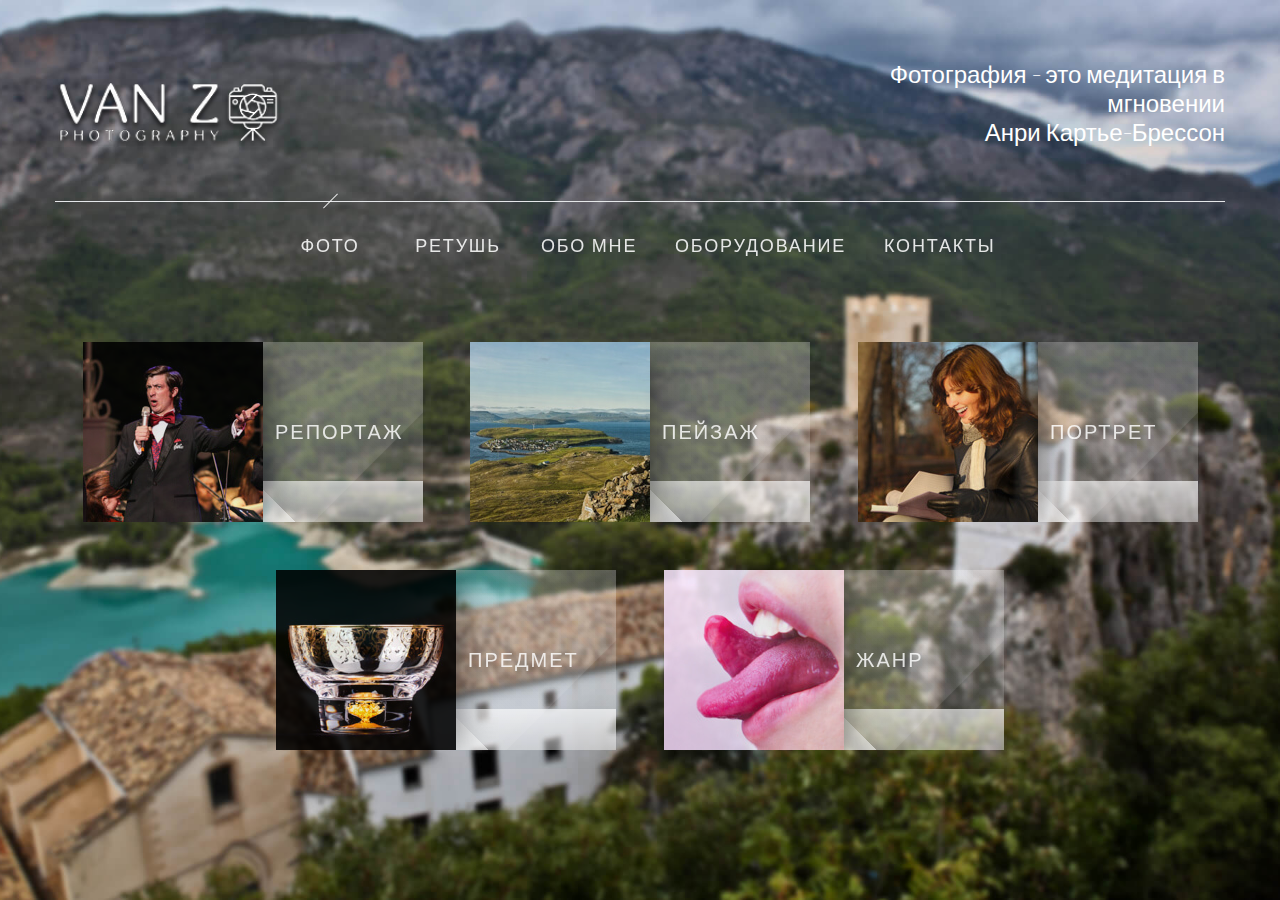
==== index.html @ 17c16e9a "Update index.html" ====
<!DOCTYPE html>
<html class="wide" lang="en">

<head>
  <!-- Site Title-->
  <title>Vanzphoto</title>
  <meta name="format-detection" content="telephone=no">
  <meta name="viewport"
    content="width=device-width, height=device-height, initial-scale=1.0, maximum-scale=1.0, user-scalable=0">
  <meta http-equiv="X-UA-Compatible" content="IE=edge">
  <meta charset="utf-8">
  <link rel="icon" href="images/favicon.ico" type="image/x-icon">
  <!-- Stylesheets-->
  <link rel="stylesheet" type="text/css" href="//fonts.googleapis.com/css?family=Barlow:100,200,300,400,700">
  <link rel="stylesheet" href="css/bootstrap.css">
  <link rel="stylesheet" href="css/fonts.css">
  <link rel="stylesheet" href="css/style.css">
  <style>
    .ie-panel {
      display: none;
      background: #212121;
      padding: 10px 0;
      box-shadow: 3px 3px 5px 0 rgba(0, 0, 0, .3);
      clear: both;
      text-align: center;
      position: relative;
      z-index: 1;
    }
    html.ie-10 .ie-panel,
    html.lt-ie-10 .ie-panel {
      display: block;
    }
  </style>
</head>

<body>
  <div class="ie-panel">
    <a href="http://windows.microsoft.com/en-US/internet-explorer/"><img src="images/ie8-panel/warning_bar_0000_us.jpg"
        height="42" width="820"
        alt="You are using an outdated browser. For a faster, safer browsing experience, upgrade for free today."></a>
  </div>
  <!-- Page-->
  <div class="page bg-image novi-background">
    <div class="preloader">
      <div class="preloader-body">
        <div class="cssload-container">
          <div class="cssload-speeding-wheel"></div>
        </div>
        <p>Loading...</p>
      </div>
    </div>
    <!-- Page Header-->
    <header class="section page-header">
      <div class="container">
        <div class="row justify-content-between align-items-end row-30">
          <div class="col-12 col-md-6">
            <a class="brand-logo" href="./"><img src="images/logo-default-346x62.png" alt="" width="228"
                height="62" /></a>
          </div>
          <div class="col-12 col-md-6 col-xl-4">
            <div class="head-title">
              <p>Фотография - это медитация в мгновении <br class="d-none d-md-inline-block">Анри Картье-Брессон</p>
            </div>
          </div>
        </div>
      </div>
    </header>
    <section class="section section-xs">
      <div class="container">
        <!-- Bootstrap tabs-->
        <div class="tabs-custom tabs-horizontal tabs-corporate" id="tabs-1">
          <!-- Nav tabs-->
          <ul class="nav nav-tabs">
            <li class="nav-item" role="presentation"><a class="nav-link active" href="#tabs-1-1" data-toggle="tab"><span
                  class="nav-link-main">Фото</span></a></li>
            <li class="nav-item" role="presentation"><a class="nav-link" href="#tabs-1-2" data-toggle="tab"><span
                  class="nav-link-main">Ретушь</span></a></li>
          <!--  <li class="nav-item" role="presentation"><a class="nav-link" href="#tabs-1-3" data-toggle="tab"><span
                  class="nav-link-main">Дизайн</span></a></li> -->
            <li class="nav-item" role="presentation"><a class="nav-link" href="#tabs-1-4" data-toggle="tab"><span
                  class="nav-link-main">Обо мне</span></a></li>
            <li class="nav-item" role="presentation"><a class="nav-link" href="#tabs-1-6" data-toggle="tab"><span
                  class="nav-link-main">Оборудование</span></a></li>
            <li class="nav-item" role="presentation"><a class="nav-link" href="#tabs-1-5" data-toggle="tab"><span
                  class="nav-link-main">Контакты</span></a></li>

          </ul>
          <!-- Tab panes-->
          <div class="tab-content">
            <div class="tab-pane fade show active" id="tabs-1-1">
              <div class="tabs-custom tabs-horizontal tabs-gallery hide-on-modal" id="tabs-galery">
                <!-- Nav tabs-->
                <ul class="nav nav-tabs">
                  <li class="nav-item" role="presentation">
                    <a class="nav-link" href="#tabs-gallery-1" data-toggle="tab"><img
                        src="images/covers/reportage_cover.jpg" alt="" width="180" height="180" /><span>Репортаж</span></a>
                  </li>
                  <li class="nav-item" role="presentation">
                    <a class="nav-link" href="#tabs-gallery-2" data-toggle="tab"><img
                        src="images/covers/landscape_cover.jpg" alt="" width="180" height="180" /><span>Пейзаж</span></a>
                  </li>
                  <li class="nav-item" role="presentation">
                    <a class="nav-link" href="#tabs-gallery-3" data-toggle="tab"><img
                        src="images/covers/portrait_cover.jpg" alt="" width="180" height="180" /><span>Портрет</span></a>
                  </li>
                  <li class="nav-item" role="presentation">
                    <a class="nav-link" href="#tabs-gallery-4" data-toggle="tab"><img
                        src="images/covers/object_cover.jpg" alt="" width="180" height="180" /><span>Предмет</span></a>
                  </li>
                  <li class="nav-item" role="presentation">
                    <a class="nav-link" href="#tabs-gallery-5" data-toggle="tab"><img
                        src="images/covers/other_cover.jpg" alt="" width="180" height="180" /><span>Жанр</span></a>
                  </li>
                  <!--<li class="nav-item" role="presentation">
                                        <a class="nav-link" href="#tabs-gallery-6" data-toggle="tab"><img
                                                src="images/gallery-05-180x180.jpg" alt="" width="180"
                                                height="180" /><span>City</span></a>
                                    </li> -->
                </ul>
                <!-- Tab panes-->
                <div class="tab-content">
                  <div class="tab-pane fade" id="tabs-gallery-1">
                    <div class="gallery-wrap">
                      <div class="gallery-wrap-inner">
                        <h4>Репортаж</h4>
                        <div class="dots-custom-lifestyle"></div>
                        <a class="back-to-gallery button-link button-link-icon" href="#"><span
                            class="novi-icon icon icon-primary fa fa-angle-left"></span><span>back
                            to gallery</span></a>
                      </div>
                      <div class="gallery-wrap-inner">
                        <!-- Owl Carousel-->
                        <div class="owl-carousel owl-gallery" data-items="1" data-dots="true" data-nav="false"
                          data-stage-padding="0" data-loop="false" data-margin="0" data-mouse-drag="false"
                          data-lightgallery="group" data-pagination-class=".dots-custom-lifestyle">
                          <a class="gallery-item" href="images/reportage/1.jpg"
                            data-lightgallery="item">
                            <figure><img src="images/reportage/1.jpg" alt="" width="970"
                                height="524" />
                            </figure>
                            <div class="caption"><span class="icon novi-icon fa-expand"></span></div>
                          </a>
                          <a class="gallery-item" href="images/reportage/2.jpg"
                            data-lightgallery="item">
                            <figure><img src="images/reportage/2.jpg" alt="" width="970"
                                height="524" />
                            </figure>
                            <div class="caption"><span class="icon novi-icon fa-expand"></span></div>
                          </a>
                          <a class="gallery-item" href="images/reportage/3.jpg"
                            data-lightgallery="item">
                            <figure><img src="images/reportage/3.jpg" alt="" width="970"
                                height="524" />
                            </figure>
                            <div class="caption"><span class="icon novi-icon fa-expand"></span></div>
                          </a>
                          <a class="gallery-item" href="images/reportage/4.jpg"
                            data-lightgallery="item">
                            <figure><img src="images/reportage/4.jpg" alt="" width="970"
                                height="524" />
                            </figure>
                            <div class="caption"><span class="icon novi-icon fa-expand"></span></div>
                          </a>
                          <a class="gallery-item" href="images/reportage/5.jpg"
                            data-lightgallery="item">
                            <figure><img src="images/reportage/5.jpg" alt="" width="970"
                                height="524" />
                            </figure>
                            <div class="caption"><span class="icon novi-icon fa-expand"></span></div>
                          </a>
                          <a class="gallery-item" href="images/reportage/6.jpg"
                            data-lightgallery="item">
                            <figure><img src="images/reportage/6.jpg" alt="" width="970"
                                height="524" />
                            </figure>
                            <div class="caption"><span class="icon novi-icon fa-expand"></span></div>
                          </a>
                          <a class="gallery-item" href="images/reportage/7.jpg"
                            data-lightgallery="item">
                            <figure><img src="images/reportage/7.jpg" alt="" width="970"
                                height="524" />
                            </figure>
                            <div class="caption"><span class="icon novi-icon fa-expand"></span></div>
                          </a>
                          <a class="gallery-item" href="images/reportage/8.jpg"
                            data-lightgallery="item">
                            <figure><img src="images/reportage/8.jpg" alt="" width="970"
                                height="524" />
                            </figure>
                            <div class="caption"><span class="icon novi-icon fa-expand"></span></div>
                          </a>
                          <a class="gallery-item" href="images/reportage/9.jpg"
                            data-lightgallery="item">
                            <figure><img src="images/reportage/9.jpg" alt="" width="970"
                                height="524" />
                            </figure>
                            <div class="caption"><span class="icon novi-icon fa-expand"></span></div>
                          </a>
                        </div>
                      </div>
                    </div>
                  </div>
                  <!--Portrait-->
                  <div class="tab-pane fade" id="tabs-gallery-2">
                    <div class="gallery-wrap">
                      <div class="gallery-wrap-inner">
                        <h4>Пейзаж</h4>
                        <div class="dots-custom-portrait"></div><a class="back-to-gallery button-link button-link-icon"
                          href="#"><span class="novi-icon icon icon-primary fa fa-angle-left"></span><span>back
                            to gallery</span></a>
                      </div>
                      <div class="gallery-wrap-inner">
                        <!-- Owl Carousel-->
                        <div class="owl-carousel owl-gallery" data-items="1" data-dots="true" data-nav="false"
                          data-stage-padding="0" data-loop="false" data-margin="0" data-mouse-drag="false"
                          data-lightgallery="group" data-pagination-class=".dots-custom-portrait">
                          <a class="gallery-item" href="images/landscape/1.jpg"
                            data-lightgallery="item">
                            <figure><img src="images/landscape/1.jpg" alt="" width="970" height="524" />
                            </figure>
                            <div class="caption"><span class="icon novi-icon fa-expand"></span></div>
                          </a>
                          <a class="gallery-item" href="images/landscape/2.jpg"
                            data-lightgallery="item">
                            <figure><img src="images/landscape/2.jpg" alt="" width="970" height="524" />
                            </figure>
                            <div class="caption"><span class="icon novi-icon fa-expand"></span></div>
                          </a>
                          <a class="gallery-item" href="images/landscape/3.jpg"
                            data-lightgallery="item">
                            <figure><img src="images/landscape/3.jpg" alt="" width="970" height="524" />
                            </figure>
                            <div class="caption"><span class="icon novi-icon fa-expand"></span></div>
                          </a>
                          <a class="gallery-item" href="images/landscape/4.jpg"
                            data-lightgallery="item">
                            <figure><img src="images/landscape/4.jpg" alt="" width="970" height="524" />
                            </figure>
                            <div class="caption"><span class="icon novi-icon fa-expand"></span></div>
                          </a>
                          <a class="gallery-item" href="images/landscape/5.jpg"
                            data-lightgallery="item">
                            <figure><img src="images/landscape/5.jpg" alt="" width="970" height="524" />
                            </figure>
                            <div class="caption"><span class="icon novi-icon fa-expand"></span></div>
                          </a>
                          <a class="gallery-item" href="images/landscape/6.jpg"
                            data-lightgallery="item">
                            <figure><img src="images/landscape/6.jpg" alt="" width="970" height="524" />
                            </figure>
                            <div class="caption"><span class="icon novi-icon fa-expand"></span></div>
                          </a>
                          <a class="gallery-item" href="images/landscape/7.jpg"
                            data-lightgallery="item">
                            <figure><img src="images/landscape/7.jpg" alt="" width="970" height="524" />
                            </figure>
                            <div class="caption"><span class="icon novi-icon fa-expand"></span></div>
                          </a>
                          <a class="gallery-item" href="images/landscape/8.jpg"
                            data-lightgallery="item">
                            <figure><img src="images/landscape/8.jpg" alt="" width="970" height="524" />
                            </figure>
                            <div class="caption"><span class="icon novi-icon fa-expand"></span></div>
                          </a>
                          <a class="gallery-item" href="images/landscape/9.jpg"
                            data-lightgallery="item">
                            <figure><img src="images/landscape/9.jpg" alt="" width="970"
                                height="524" />
                            </figure>
                            <div class="caption"><span class="icon novi-icon fa-expand"></span></div>
                          </a>
                        </div>
                      </div>
                    </div>
                  </div>
                  <!--Fashion-->
                  <div class="tab-pane fade" id="tabs-gallery-3">
                    <div class="gallery-wrap">
                      <div class="gallery-wrap-inner">
                        <h4>Портрет</h4>
                        <div class="dots-custom-fashion"></div><a class="back-to-gallery button-link button-link-icon"
                          href="#"><span class="novi-icon icon icon-primary fa fa-angle-left"></span><span>back
                            to gallery</span></a>
                      </div>
                      <div class="gallery-wrap-inner">
                        <!-- Owl Carousel-->
                        <div class="owl-carousel owl-gallery" data-items="1" data-dots="true" data-nav="false"
                          data-stage-padding="0" data-loop="false" data-margin="0" data-mouse-drag="false"
                          data-lightgallery="group" data-pagination-class=".dots-custom-fashion">
                          <a class="gallery-item" href="images/portrait/1.jpg" data-lightgallery="item">
                            <figure><img src="images/portrait/1.jpg" alt="" width="970" height="524" />
                            </figure>
                            <div class="caption"><span class="icon novi-icon fa-expand"></span></div>
                          </a>
                          <a class="gallery-item" href="images/portrait/2.jpg" data-lightgallery="item">
                            <figure><img src="images/portrait/2.jpg" alt="" width="970" height="524" />
                            </figure>
                            <div class="caption"><span class="icon novi-icon fa-expand"></span></div>
                          </a>
                          <a class="gallery-item" href="images/portrait/3.jpg" data-lightgallery="item">
                            <figure><img src="images/portrait/3.jpg" alt="" width="970" height="524" />
                            </figure>
                            <div class="caption"><span class="icon novi-icon fa-expand"></span></div>
                          </a>
                          <a class="gallery-item" href="images/portrait/4.jpg" data-lightgallery="item">
                            <figure><img src="images/portrait/4.jpg" alt="" width="970" height="524" />
                            </figure>
                            <div class="caption"><span class="icon novi-icon fa-expand"></span></div>
                          </a>
                          <a class="gallery-item" href="images/portrait/5.jpg" data-lightgallery="item">
                            <figure><img src="images/portrait/5.jpg" alt="" width="970" height="524" />
                            </figure>
                            <div class="caption"><span class="icon novi-icon fa-expand"></span></div>
                          </a>
                          <a class="gallery-item" href="images/portrait/6.jpg" data-lightgallery="item">
                            <figure><img src="images/portrait/6.jpg" alt="" width="970" height="524" />
                            </figure>
                            <div class="caption"><span class="icon novi-icon fa-expand"></span></div>
                          </a>
                          <a class="gallery-item" href="images/portrait/7.jpg" data-lightgallery="item">
                            <figure><img src="images/portrait/7.jpg" alt="" width="970" height="524" />
                            </figure>
                            <div class="caption"><span class="icon novi-icon fa-expand"></span></div>
                          </a>
                          <a class="gallery-item" href="images/portrait/8.jpg" data-lightgallery="item">
                            <figure><img src="images/portrait/8.jpg" alt="" width="970" height="524" />
                            </figure>
                            <div class="caption"><span class="icon novi-icon fa-expand"></span></div>
                          </a>
                          <a class="gallery-item" href="images/portrait/9.jpg"
                            data-lightgallery="item">
                            <figure><img src="images/portrait/9.jpg" alt="" width="970"
                                height="524" />
                            </figure>
                            <div class="caption"><span class="icon novi-icon fa-expand"></span></div>
                          </a>
                        </div>
                      </div>
                    </div>
                  </div>
                  <!--nature-->
                  <div class="tab-pane fade" id="tabs-gallery-4">
                    <div class="gallery-wrap">
                      <div class="gallery-wrap-inner">
                        <h4>Предмет</h4>
                        <div class="dots-custom-nature"></div><a class="back-to-gallery button-link button-link-icon"
                          href="#"><span class="novi-icon icon icon-primary fa fa-angle-left"></span><span>back
                            to gallery</span></a>
                      </div>
                      <div class="gallery-wrap-inner">
                        <!-- Owl Carousel-->
                        <div class="owl-carousel owl-gallery" data-items="1" data-dots="true" data-nav="false"
                          data-stage-padding="0" data-loop="false" data-margin="0" data-mouse-drag="false"
                          data-lightgallery="group" data-pagination-class=".dots-custom-nature">
                          <a class="gallery-item" href="images/object/1.jpg" data-lightgallery="item">
                            <figure><img src="images/object/1.jpg" alt="" width="970" height="524" />
                            </figure>
                            <div class="caption"><span class="icon novi-icon fa-expand"></span></div>
                          </a>
                          <a class="gallery-item" href="images/object/2.jpg" data-lightgallery="item">
                            <figure><img src="images/object/2.jpg" alt="" width="970" height="524" />
                            </figure>
                            <div class="caption"><span class="icon novi-icon fa-expand"></span></div>
                          </a>
                          <a class="gallery-item" href="images/object/3.jpg" data-lightgallery="item">
                            <figure><img src="images/object/3.jpg" alt="" width="970" height="524" />
                            </figure>
                            <div class="caption"><span class="icon novi-icon fa-expand"></span></div>
                          </a>
                          <a class="gallery-item" href="images/object/4.jpg" data-lightgallery="item">
                            <figure><img src="images/object/4.jpg" alt="" width="970" height="524" />
                            </figure>
                            <div class="caption"><span class="icon novi-icon fa-expand"></span></div>
                          </a>
                          <a class="gallery-item" href="images/object/5.jpg" data-lightgallery="item">
                            <figure><img src="images/object/5.jpg" alt="" width="970" height="524" />
                            </figure>
                            <div class="caption"><span class="icon novi-icon fa-expand"></span></div>
                          </a>
                          <a class="gallery-item" href="images/object/6.jpg" data-lightgallery="item">
                            <figure><img src="images/object/6.jpg" alt="" width="970" height="524" />
                            </figure>
                            <div class="caption"><span class="icon novi-icon fa-expand"></span></div>
                          </a>
                          <a class="gallery-item" href="images/object/7.jpg" data-lightgallery="item">
                            <figure><img src="images/object/7.jpg" alt="" width="970" height="524" />
                            </figure>
                            <div class="caption"><span class="icon novi-icon fa-expand"></span></div>
                          </a>
                          <a class="gallery-item" href="images/object/8.jpg" data-lightgallery="item">
                            <figure><img src="images/object/8.jpg" alt="" width="970" height="524" />
                            </figure>
                            <div class="caption"><span class="icon novi-icon fa-expand"></span></div>
                          </a>
                          <a class="gallery-item" href="images/object/9.jpg"
                            data-lightgallery="item">
                            <figure><img src="images/object/9.jpg" alt="" width="970"
                                height="524" />
                            </figure>
                            <div class="caption"><span class="icon novi-icon fa-expand"></span></div>
                          </a>
                        </div>
                      </div>
                    </div>
                  </div>
                  <!--city-->
                  <div class="tab-pane fade" id="tabs-gallery-5">
                    <div class="gallery-wrap">
                      <div class="gallery-wrap-inner">
                        <h4>Жанр</h4>
                        <div class="dots-custom-city"></div><a class="back-to-gallery button-link button-link-icon"
                          href="#"><span class="novi-icon icon icon-primary fa fa-angle-left"></span><span>back
                            to gallery</span></a>
                      </div>
                      <div class="gallery-wrap-inner">
                        <!-- Owl Carousel-->
                        <div class="owl-carousel owl-gallery" data-items="1" data-dots="true" data-nav="false"
                          data-stage-padding="0" data-loop="false" data-margin="0" data-mouse-drag="false"
                          data-lightgallery="group" data-pagination-class=".dots-custom-city">
                          <a class="gallery-item" href="images/other/1.jpg" data-lightgallery="item">
                            <figure><img src="images/other/1.jpg" alt="" width="970" height="524" />
                            </figure>
                            <div class="caption"><span class="icon novi-icon fa-expand"></span></div>
                          </a>
                          <a class="gallery-item" href="images/other/2.jpg" data-lightgallery="item">
                            <figure><img src="images/other/2.jpg" alt="" width="970" height="524" />
                            </figure>
                            <div class="caption"><span class="icon novi-icon fa-expand"></span></div>
                          </a>
                          <a class="gallery-item" href="images/other/3.jpg" data-lightgallery="item">
                            <figure><img src="images/other/3.jpg" alt="" width="970" height="524" />
                            </figure>
                            <div class="caption"><span class="icon novi-icon fa-expand"></span></div>
                          </a>
                          <a class="gallery-item" href="images/other/4.jpg" data-lightgallery="item">
                            <figure><img src="images/other/4.jpg" alt="" width="970" height="524" />
                            </figure>
                            <div class="caption"><span class="icon novi-icon fa-expand"></span></div>
                          </a>
                          <a class="gallery-item" href="images/other/5.jpg" data-lightgallery="item">
                            <figure><img src="images/other/5.jpg" alt="" width="970" height="524" />
                            </figure>
                            <div class="caption"><span class="icon novi-icon fa-expand"></span></div>
                          </a>
                          <a class="gallery-item" href="images/other/6.jpg" data-lightgallery="item">
                            <figure><img src="images/other/6.jpg" alt="" width="970" height="524" />
                            </figure>
                            <div class="caption"><span class="icon novi-icon fa-expand"></span></div>
                          </a>
                          <a class="gallery-item" href="images/other/7.jpg" data-lightgallery="item">
                            <figure><img src="images/other/7.jpg" alt="" width="970" height="524" />
                            </figure>
                            <div class="caption"><span class="icon novi-icon fa-expand"></span></div>
                          </a>
                          <a class="gallery-item" href="images/other/8.jpg"
                            data-lightgallery="item">
                            <figure><img src="images/other/8.jpg" alt="" width="970"
                                height="524" />
                            </figure>
                            <div class="caption"><span class="icon novi-icon fa-expand"></span></div>
                          </a>
                          <a class="gallery-item" href="images/other/9.jpg"
                            data-lightgallery="item">
                            <figure><img src="images/other/9.jpg" alt="" width="970"
                                height="524" />
                            </figure>
                            <div class="caption"><span class="icon novi-icon fa-expand"></span></div>
                          </a>
                        </div>
                      </div>
                    </div>
                  </div>
                  <!-- <div class="tab-pane fade" id="tabs-gallery-6">
                                        <div class="gallery-wrap">
                                            <div class="gallery-wrap-inner">
                                                <h4>City</h4>
                                                <div class="dots-custom-city1"></div><a
                                                    class="back-to-gallery button-link button-link-icon" href="#"><span
                                                        class="novi-icon icon icon-primary fa fa-angle-left"></span><span>back
                                                        to gallery</span></a>
                                            </div>
                                           <div class="gallery-wrap-inner">
                                                 Owl Carousel
                                                <div class="owl-carousel owl-gallery" data-items="1" data-dots="true"
                                                    data-nav="false" data-stage-padding="0" data-loop="false"
                                                    data-margin="0" data-mouse-drag="false" data-lightgallery="group"
                                                    data-pagination-class=".dots-custom-city1">
                                                    <a class="gallery-item" href="images/gallery-city-02-970x524.jpg"
                                                        data-lightgallery="item">
                                                        <figure><img src="images/gallery-city-02-970x524.jpg" alt=""
                                                                width="970" height="524" />
                                                        </figure>
                                                        <div class="caption"><span
                                                                class="icon novi-icon fa-expand"></span></div>
                                                    </a>
                                                    <a class="gallery-item" href="images/gallery-city-01-970x524.jpg"
                                                        data-lightgallery="item">
                                                        <figure><img src="images/gallery-city-01-970x524.jpg" alt=""
                                                                width="970" height="524" />
                                                        </figure>
                                                        <div class="caption"><span
                                                                class="icon novi-icon fa-expand"></span></div>
                                                    </a>
                                                    <a class="gallery-item" href="images/gallery-city-03-970x524.jpg"
                                                        data-lightgallery="item">
                                                        <figure><img src="images/gallery-city-03-970x524.jpg" alt=""
                                                                width="970" height="524" />
                                                        </figure>
                                                        <div class="caption"><span
                                                                class="icon novi-icon fa-expand"></span></div>
                                                    </a>
                                                    <a class="gallery-item" href="images/gallery-city-04-970x524.jpg"
                                                        data-lightgallery="item">
                                                        <figure><img src="images/gallery-city-04-970x524.jpg" alt=""
                                                                width="970" height="524" />
                                                        </figure>
                                                        <div class="caption"><span
                                                                class="icon novi-icon fa-expand"></span></div>
                                                    </a>
                                                    <a class="gallery-item" href="images/gallery-city-05-970x524.jpg"
                                                        data-lightgallery="item">
                                                        <figure><img src="images/gallery-city-05-970x524.jpg" alt=""
                                                                width="970" height="524" />
                                                        </figure>
                                                        <div class="caption"><span
                                                                class="icon novi-icon fa-expand"></span></div>
                                                    </a>
                                                    <a class="gallery-item" href="images/gallery-city-06-970x524.jpg"
                                                        data-lightgallery="item">
                                                        <figure><img src="images/gallery-city-06-970x524.jpg" alt=""
                                                                width="970" height="524" />
                                                        </figure>
                                                        <div class="caption"><span
                                                                class="icon novi-icon fa-expand"></span></div>
                                                    </a>
                                                    <a class="gallery-item" href="images/gallery-city-07-970x524.jpg"
                                                        data-lightgallery="item">
                                                        <figure><img src="images/gallery-city-07-970x524.jpg" alt=""
                                                                width="970" height="524" />
                                                        </figure>
                                                        <div class="caption"><span
                                                                class="icon novi-icon fa-expand"></span></div>
                                                    </a>
                                                    <a class="gallery-item"
                                                        href="images/gallery-lifestyle-08-970x524.jpg"
                                                        data-lightgallery="item">
                                                        <figure><img src="images/gallery-lifestyle-08-970x524.jpg"
                                                                alt="" width="970" height="524" />
                                                        </figure>
                                                        <div class="caption"><span
                                                                class="icon novi-icon fa-expand"></span></div>
                                                    </a>
                                                    <a class="gallery-item"
                                                        href="images/gallery-lifestyle-08-970x524.jpg"
                                                        data-lightgallery="item">
                                                        <figure><img src="images/gallery-lifestyle-08-970x524.jpg"
                                                                alt="" width="970" height="524" />
                                                        </figure>
                                                        <div class="caption"><span
                                                                class="icon novi-icon fa-expand"></span></div>
                                                    </a>
                                                </div>
                                            </div> 
                                        </div>
                                    </div> -->
                </div>
              </div>
            </div>
            <div class="tab-pane fade" id="tabs-1-2">
              <div class="tabs-custom tabs-horizontal tabs-gallery hide-on-modal" id="tabs-galery">
                <!-- Nav tabs-->
                <ul class="nav nav-tabs">
                  <li class="nav-item" role="presentation">
                    <a class="nav-link" href="#tabs-gallery-7" data-toggle="tab"><img
                        src="images/covers/cover_retouch_portrait.jpg" alt="" width="180" height="180" /><span>Портретная</span></a>
                  </li>
                  <li class="nav-item" role="presentation">
                    <a class="nav-link" href="#tabs-gallery-8" data-toggle="tab"><img
                        src="images/covers/cover_restoration.jpg" alt="" width="180" height="180" /><span>Реставрация</span></a>
                  </li>
               <!--   <li class="nav-item" role="presentation">
                    <a class="nav-link" href="#tabs-gallery-9" data-toggle="tab"><img
                        src="images/gallery-03-180x180.jpg" alt="" width="180" height="180" /><span>Fashion</span></a>
                  </li> -->
                </ul>
                <!-- Tab panes-->
                <div class="tab-content">
                  <div class="tab-pane fade" id="tabs-gallery-7">
                    <div class="gallery-wrap">
                      <div class="gallery-wrap-inner">
                        <h4>Портретная</h4>
                        <div class="dots-custom-foobar"></div><a class="back-to-gallery button-link button-link-icon"
                          href="#"><span class="novi-icon icon icon-primary fa fa-angle-left"></span><span>back
                            to gallery</span></a>
                      </div>
                      <div class="gallery-wrap-inner">
                        <!-- Owl Carousel-->
                        <div class="owl-carousel owl-gallery" data-items="1" data-dots="true" data-nav="false"
                          data-stage-padding="0" data-loop="false" data-margin="0" data-mouse-drag="false"
                          data-lightgallery="group" data-pagination-class=".dots-custom-foobar">
                          <a class="gallery-item" href="images/portrait_retouch/1.jpg"
                            data-lightgallery="item">
                            <figure><img src="images/portrait_retouch/1.jpg" alt="" width="970"
                                height="524" />
                            </figure>
                            <div class="caption"><span class="icon novi-icon fa-expand"></span></div>
                          </a>
                          <a class="gallery-item" href="images/portrait_retouch/2.jpg"
                            data-lightgallery="item">
                            <figure><img src="images/portrait_retouch/2.jpg" alt="" width="970"
                                height="524" />
                            </figure>
                            <div class="caption"><span class="icon novi-icon fa-expand"></span></div>
                          </a>
                          <a class="gallery-item" href="images/portrait_retouch/3.jpg"
                            data-lightgallery="item">
                            <figure><img src="images/portrait_retouch/3.jpg" alt="" width="970"
                                height="524" />
                            </figure>
                            <div class="caption"><span class="icon novi-icon fa-expand"></span></div>
                          </a>
                          <a class="gallery-item" href="images/portrait_retouch/4.jpg"
                            data-lightgallery="item">
                            <figure><img src="images/portrait_retouch/4.jpg" alt="" width="970"
                                height="524" />
                            </figure>
                            <div class="caption"><span class="icon novi-icon fa-expand"></span></div>
                          </a>
                          <a class="gallery-item" href="images/portrait_retouch/5.jpg"
                            data-lightgallery="item">
                            <figure><img src="images/portrait_retouch/5.jpg" alt="" width="970"
                                height="524" />
                            </figure>
                            <div class="caption"><span class="icon novi-icon fa-expand"></span></div>
                          </a>
                          <a class="gallery-item" href="images/portrait_retouch/6.jpg"
                            data-lightgallery="item">
                            <figure><img src="images/portrait_retouch/6.jpg" alt="" width="970"
                                height="524" />
                            </figure>
                            <div class="caption"><span class="icon novi-icon fa-expand"></span></div>
                          </a>
                        </div>
                      </div>
                    </div>
                  </div>
                  <!--Portrait-->
                  <div class="tab-pane fade" id="tabs-gallery-8">
                    <div class="gallery-wrap">
                      <div class="gallery-wrap-inner">
                        <h4>Реставрация</h4>
                        <div class="dots-custom-poop"></div><a class="back-to-gallery button-link button-link-icon"
                          href="#"><span class="novi-icon icon icon-primary fa fa-angle-left"></span><span>back
                            to gallery</span></a>
                      </div>
                      <div class="gallery-wrap-inner">
                        <!-- Owl Carousel-->
                        <div class="owl-carousel owl-gallery" data-items="1" data-dots="true" data-nav="false"
                          data-stage-padding="0" data-loop="false" data-margin="0" data-mouse-drag="false"
                          data-lightgallery="group" data-pagination-class=".dots-custom-poop">
                          <a class="gallery-item" href="images/restoration/1.jpg"
                            data-lightgallery="item">
                            <figure><img src="images/restoration/1.jpg" alt="" width="970" height="524" />
                            </figure>
                            <div class="caption"><span class="icon novi-icon fa-expand"></span></div>
                          </a>
                          <a class="gallery-item" href="images/restoration/2.jpg"
                            data-lightgallery="item">
                            <figure><img src="images/restoration/2.jpg" alt="" width="970" height="524" />
                            </figure>
                            <div class="caption"><span class="icon novi-icon fa-expand"></span></div>
                          </a>
                          <a class="gallery-item" href="images/restoration/3.jpg"
                            data-lightgallery="item">
                            <figure><img src="images/restoration/3.jpg" alt="" width="970" height="524" />
                            </figure>
                            <div class="caption"><span class="icon novi-icon fa-expand"></span></div>
                          </a>
                          <a class="gallery-item" href="images/restoration/4.jpg"
                            data-lightgallery="item">
                            <figure><img src="images/restoration/4.jpg" alt="" width="970" height="524" />
                            </figure>
                            <div class="caption"><span class="icon novi-icon fa-expand"></span></div>
                          </a>
                          <a class="gallery-item" href="images/restoration/5.jpg"
                            data-lightgallery="item">
                            <figure><img src="images/restoration/5.jpg" alt="" width="970" height="524" />
                            </figure>
                            <div class="caption"><span class="icon novi-icon fa-expand"></span></div>
                          </a>
                          <a class="gallery-item" href="images/restoration/6.jpg"
                            data-lightgallery="item">
                            <figure><img src="images/restoration/6.jpg" alt="" width="970" height="524" />
                            </figure>
                            <div class="caption"><span class="icon novi-icon fa-expand"></span></div>
                          </a>

                        </div>
                      </div>
                    </div>
                  </div>
                  <!--Fashion-->
                  <div class="tab-pane fade" id="tabs-gallery-9">
                    <div class="gallery-wrap">
                      <div class="gallery-wrap-inner">
                        <h4>Fashion</h4>
                        <div class="dots-custom-fat"></div><a class="back-to-gallery button-link button-link-icon"
                          href="#"><span class="novi-icon icon icon-primary fa fa-angle-left"></span><span>back
                            to gallery</span></a>
                      </div>
                      <div class="gallery-wrap-inner">
                        <!-- Owl Carousel-->
                        <div class="owl-carousel owl-gallery" data-items="1" data-dots="true" data-nav="false"
                          data-stage-padding="0" data-loop="false" data-margin="0" data-mouse-drag="false"
                          data-lightgallery="group" data-pagination-class=".dots-custom-fat">
                          <a class="gallery-item" href="images/gallery-fashion-03-970x524.jpg" data-lightgallery="item">
                            <figure><img src="images/gallery-fashion-03-970x524.jpg" alt="" width="970" height="524" />
                            </figure>
                            <div class="caption"><span class="icon novi-icon fa-expand"></span></div>
                          </a>
                          <a class="gallery-item" href="images/gallery-fashion-01-970x524.jpg" data-lightgallery="item">
                            <figure><img src="images/gallery-fashion-01-970x524.jpg" alt="" width="970" height="524" />
                            </figure>
                            <div class="caption"><span class="icon novi-icon fa-expand"></span></div>
                          </a>
                          <a class="gallery-item" href="images/gallery-fashion-02-970x524.jpg" data-lightgallery="item">
                            <figure><img src="images/gallery-fashion-02-970x524.jpg" alt="" width="970" height="524" />
                            </figure>
                            <div class="caption"><span class="icon novi-icon fa-expand"></span></div>
                          </a>
                          <a class="gallery-item" href="images/gallery-fashion-04-970x524.jpg" data-lightgallery="item">
                            <figure><img src="images/gallery-fashion-04-970x524.jpg" alt="" width="970" height="524" />
                            </figure>
                            <div class="caption"><span class="icon novi-icon fa-expand"></span></div>
                          </a>
                          <a class="gallery-item" href="images/gallery-fashion-05-970x524.jpg" data-lightgallery="item">
                            <figure><img src="images/gallery-fashion-05-970x524.jpg" alt="" width="970" height="524" />
                            </figure>
                            <div class="caption"><span class="icon novi-icon fa-expand"></span></div>
                          </a>
                          <a class="gallery-item" href="images/gallery-fashion-06-970x524.jpg" data-lightgallery="item">
                            <figure><img src="images/gallery-fashion-06-970x524.jpg" alt="" width="970" height="524" />
                            </figure>
                            <div class="caption"><span class="icon novi-icon fa-expand"></span></div>
                          </a>

                        </div>
                      </div>
                    </div>
                  </div>
                  <!--nature-->
                  <div class="tab-pane fade" id="tabs-gallery-10">
                    <div class="gallery-wrap">
                      <div class="gallery-wrap-inner">
                        <h4>Nature</h4>
                        <div class="dots-custom-navi"></div><a class="back-to-gallery button-link button-link-icon"
                          href="#"><span class="novi-icon icon icon-primary fa fa-angle-left"></span><span>back
                            to gallery</span></a>
                      </div>
                      <div class="gallery-wrap-inner">
                        <!-- Owl Carousel-->
                        <div class="owl-carousel owl-gallery" data-items="1" data-dots="true" data-nav="false"
                          data-stage-padding="0" data-loop="false" data-margin="0" data-mouse-drag="false"
                          data-lightgallery="group" data-pagination-class=".dots-custom-navi">
                          <a class="gallery-item" href="images/gallery-nature-07-970x524.jpg" data-lightgallery="item">
                            <figure><img src="images/gallery-nature-07-970x524.jpg" alt="" width="970" height="524" />
                            </figure>
                            <div class="caption"><span class="icon novi-icon fa-expand"></span></div>
                          </a>
                          <a class="gallery-item" href="images/gallery-nature-01-970x524.jpg" data-lightgallery="item">
                            <figure><img src="images/gallery-nature-01-970x524.jpg" alt="" width="970" height="524" />
                            </figure>
                            <div class="caption"><span class="icon novi-icon fa-expand"></span></div>
                          </a>
                          <a class="gallery-item" href="images/gallery-nature-02-970x524.jpg" data-lightgallery="item">
                            <figure><img src="images/gallery-nature-02-970x524.jpg" alt="" width="970" height="524" />
                            </figure>
                            <div class="caption"><span class="icon novi-icon fa-expand"></span></div>
                          </a>
                          <a class="gallery-item" href="images/gallery-nature-03-970x524.jpg" data-lightgallery="item">
                            <figure><img src="images/gallery-nature-03-970x524.jpg" alt="" width="970" height="524" />
                            </figure>
                            <div class="caption"><span class="icon novi-icon fa-expand"></span></div>
                          </a>
                          <a class="gallery-item" href="images/gallery-nature-04-970x524.jpg" data-lightgallery="item">
                            <figure><img src="images/gallery-nature-04-970x524.jpg" alt="" width="970" height="524" />
                            </figure>
                            <div class="caption"><span class="icon novi-icon fa-expand"></span></div>
                          </a>
                          <a class="gallery-item" href="images/gallery-nature-05-970x524.jpg" data-lightgallery="item">
                            <figure><img src="images/gallery-nature-05-970x524.jpg" alt="" width="970" height="524" />
                            </figure>
                            <div class="caption"><span class="icon novi-icon fa-expand"></span></div>
                          </a>

                        </div>
                      </div>
                    </div>
                  </div>


                </div>
              </div>
            </div>
            <div class="tab-pane fade" id="tabs-1-3">
              <div class="tabs-custom tabs-horizontal tabs-gallery hide-on-modal" id="tabs-galery">
                <!-- Nav tabs-->
                <ul class="nav nav-tabs">
                  <li class="nav-item" role="presentation">
                    <a class="nav-link" href="#tabs-gallery-12" data-toggle="tab"><img
                        src="images/gallery-01-180x180.jpg" alt="" width="180" height="180" /><span>Lifestyle</span></a>
                  </li>
                  <li class="nav-item" role="presentation">
                    <a class="nav-link" href="#tabs-gallery-13" data-toggle="tab"><img
                        src="images/gallery-02-180x180.jpg" alt="" width="180" height="180" /><span>Portrait</span></a>
                  </li>
                  <li class="nav-item" role="presentation">
                    <a class="nav-link" href="#tabs-gallery-14" data-toggle="tab"><img
                        src="images/gallery-03-180x180.jpg" alt="" width="180" height="180" /><span>Fashion</span></a>
                  </li>
                </ul>
                <!-- Tab panes-->
                <div class="tab-content">
                  <div class="tab-pane fade" id="tabs-gallery-12">
                    <div class="gallery-wrap">
                      <div class="gallery-wrap-inner">
                        <h4>Lifestyle</h4>
                        <div class="dots-custom-liver"></div><a class="back-to-gallery button-link button-link-icon"
                          href="#"><span class="novi-icon icon icon-primary fa fa-angle-left"></span><span>back
                            to gallery</span></a>
                      </div>
                      <div class="gallery-wrap-inner">
                        <!-- Owl Carousel-->
                        <div class="owl-carousel owl-gallery" data-items="1" data-dots="true" data-nav="false"
                          data-stage-padding="0" data-loop="false" data-margin="0" data-mouse-drag="false"
                          data-lightgallery="group" data-pagination-class=".dots-custom-liver">
                          <a class="gallery-item" href="images/gallery-lifestyle-07-970x524.jpg"
                            data-lightgallery="item">
                            <figure><img src="images/gallery-lifestyle-07-970x524.jpg" alt="" width="970"
                                height="524" />
                            </figure>
                            <div class="caption"><span class="icon novi-icon fa-expand"></span></div>
                          </a>
                          <a class="gallery-item" href="images/gallery-lifestyle-01-970x524.jpg"
                            data-lightgallery="item">
                            <figure><img src="images/gallery-lifestyle-01-970x524.jpg" alt="" width="970"
                                height="524" />
                            </figure>
                            <div class="caption"><span class="icon novi-icon fa-expand"></span></div>
                          </a>
                          <a class="gallery-item" href="images/gallery-lifestyle-02-970x524.jpg"
                            data-lightgallery="item">
                            <figure><img src="images/gallery-lifestyle-02-970x524.jpg" alt="" width="970"
                                height="524" />
                            </figure>
                            <div class="caption"><span class="icon novi-icon fa-expand"></span></div>
                          </a>
                          <a class="gallery-item" href="images/gallery-lifestyle-03-970x524.jpg"
                            data-lightgallery="item">
                            <figure><img src="images/gallery-lifestyle-03-970x524.jpg" alt="" width="970"
                                height="524" />
                            </figure>
                            <div class="caption"><span class="icon novi-icon fa-expand"></span></div>
                          </a>
                          <a class="gallery-item" href="images/gallery-lifestyle-04-970x524.jpg"
                            data-lightgallery="item">
                            <figure><img src="images/gallery-lifestyle-04-970x524.jpg" alt="" width="970"
                                height="524" />
                            </figure>
                            <div class="caption"><span class="icon novi-icon fa-expand"></span></div>
                          </a>
                          <a class="gallery-item" href="images/gallery-lifestyle-05-970x524.jpg"
                            data-lightgallery="item">
                            <figure><img src="images/gallery-lifestyle-05-970x524.jpg" alt="" width="970"
                                height="524" />
                            </figure>
                            <div class="caption"><span class="icon novi-icon fa-expand"></span></div>
                          </a>

                        </div>
                      </div>
                    </div>
                  </div>
                  <!--Portrait-->
                  <div class="tab-pane fade" id="tabs-gallery-13">
                    <div class="gallery-wrap">
                      <div class="gallery-wrap-inner">
                        <h4>Portrait</h4>
                        <div class="dots-custom-ponos"></div><a class="back-to-gallery button-link button-link-icon"
                          href="#"><span class="novi-icon icon icon-primary fa fa-angle-left"></span><span>back
                            to gallery</span></a>
                      </div>
                      <div class="gallery-wrap-inner">
                        <!-- Owl Carousel-->
                        <div class="owl-carousel owl-gallery" data-items="1" data-dots="true" data-nav="false"
                          data-stage-padding="0" data-loop="false" data-margin="0" data-mouse-drag="false"
                          data-lightgallery="group" data-pagination-class=".dots-custom-ponos">
                          <a class="gallery-item" href="images/gallery-portrait-02-970x524.jpg"
                            data-lightgallery="item">
                            <figure><img src="images/gallery-portrait-02-970x524.jpg" alt="" width="970" height="524" />
                            </figure>
                            <div class="caption"><span class="icon novi-icon fa-expand"></span></div>
                          </a>
                          <a class="gallery-item" href="images/gallery-portrait-01-970x524.jpg"
                            data-lightgallery="item">
                            <figure><img src="images/gallery-portrait-01-970x524.jpg" alt="" width="970" height="524" />
                            </figure>
                            <div class="caption"><span class="icon novi-icon fa-expand"></span></div>
                          </a>
                          <a class="gallery-item" href="images/gallery-portrait-03-970x524.jpg"
                            data-lightgallery="item">
                            <figure><img src="images/gallery-portrait-03-970x524.jpg" alt="" width="970" height="524" />
                            </figure>
                            <div class="caption"><span class="icon novi-icon fa-expand"></span></div>
                          </a>
                          <a class="gallery-item" href="images/gallery-portrait-04-970x524.jpg"
                            data-lightgallery="item">
                            <figure><img src="images/gallery-portrait-04-970x524.jpg" alt="" width="970" height="524" />
                            </figure>
                            <div class="caption"><span class="icon novi-icon fa-expand"></span></div>
                          </a>
                          <a class="gallery-item" href="images/gallery-portrait-05-970x524.jpg"
                            data-lightgallery="item">
                            <figure><img src="images/gallery-portrait-05-970x524.jpg" alt="" width="970" height="524" />
                            </figure>
                            <div class="caption"><span class="icon novi-icon fa-expand"></span></div>
                          </a>
                          <a class="gallery-item" href="images/gallery-portrait-06-970x524.jpg"
                            data-lightgallery="item">
                            <figure><img src="images/gallery-portrait-06-970x524.jpg" alt="" width="970" height="524" />
                            </figure>
                            <div class="caption"><span class="icon novi-icon fa-expand"></span></div>
                          </a>

                        </div>
                      </div>
                    </div>
                  </div>
                  <!--Fashion-->
                  <div class="tab-pane fade" id="tabs-gallery-14">
                    <div class="gallery-wrap">
                      <div class="gallery-wrap-inner">
                        <h4>Fashion</h4>
                        <div class="dots-custom-fari"></div><a class="back-to-gallery button-link button-link-icon"
                          href="#"><span class="novi-icon icon icon-primary fa fa-angle-left"></span><span>back
                            to gallery</span></a>
                      </div>
                      <div class="gallery-wrap-inner">
                        <!-- Owl Carousel-->
                        <div class="owl-carousel owl-gallery" data-items="1" data-dots="true" data-nav="false"
                          data-stage-padding="0" data-loop="false" data-margin="0" data-mouse-drag="false"
                          data-lightgallery="group" data-pagination-class=".dots-custom-fari">
                          <a class="gallery-item" href="images/gallery-fashion-03-970x524.jpg" data-lightgallery="item">
                            <figure><img src="images/gallery-fashion-03-970x524.jpg" alt="" width="970" height="524" />
                            </figure>
                            <div class="caption"><span class="icon novi-icon fa-expand"></span></div>
                          </a>
                          <a class="gallery-item" href="images/gallery-fashion-01-970x524.jpg" data-lightgallery="item">
                            <figure><img src="images/gallery-fashion-01-970x524.jpg" alt="" width="970" height="524" />
                            </figure>
                            <div class="caption"><span class="icon novi-icon fa-expand"></span></div>
                          </a>
                          <a class="gallery-item" href="images/gallery-fashion-02-970x524.jpg" data-lightgallery="item">
                            <figure><img src="images/gallery-fashion-02-970x524.jpg" alt="" width="970" height="524" />
                            </figure>
                            <div class="caption"><span class="icon novi-icon fa-expand"></span></div>
                          </a>
                          <a class="gallery-item" href="images/gallery-fashion-04-970x524.jpg" data-lightgallery="item">
                            <figure><img src="images/gallery-fashion-04-970x524.jpg" alt="" width="970" height="524" />
                            </figure>
                            <div class="caption"><span class="icon novi-icon fa-expand"></span></div>
                          </a>
                          <a class="gallery-item" href="images/gallery-fashion-05-970x524.jpg" data-lightgallery="item">
                            <figure><img src="images/gallery-fashion-05-970x524.jpg" alt="" width="970" height="524" />
                            </figure>
                            <div class="caption"><span class="icon novi-icon fa-expand"></span></div>
                          </a>
                          <a class="gallery-item" href="images/gallery-fashion-06-970x524.jpg" data-lightgallery="item">
                            <figure><img src="images/gallery-fashion-06-970x524.jpg" alt="" width="970" height="524" />
                            </figure>
                            <div class="caption"><span class="icon novi-icon fa-expand"></span></div>
                          </a>

                        </div>
                      </div>
                    </div>
                  </div>
                  <!--nature-->
                  <div class="tab-pane fade" id="tabs-gallery-14">
                    <div class="gallery-wrap">
                      <div class="gallery-wrap-inner">
                        <h4>Nature</h4>
                        <div class="dots-custom-nat"></div><a class="back-to-gallery button-link button-link-icon"
                          href="#"><span class="novi-icon icon icon-primary fa fa-angle-left"></span><span>back
                            to gallery</span></a>
                      </div>
                      <div class="gallery-wrap-inner">
                        <!-- Owl Carousel-->
                        <div class="owl-carousel owl-gallery" data-items="1" data-dots="true" data-nav="false"
                          data-stage-padding="0" data-loop="false" data-margin="0" data-mouse-drag="false"
                          data-lightgallery="group" data-pagination-class=".dots-custom-nat">
                          <a class="gallery-item" href="images/gallery-nature-07-970x524.jpg" data-lightgallery="item">
                            <figure><img src="images/gallery-nature-07-970x524.jpg" alt="" width="970" height="524" />
                            </figure>
                            <div class="caption"><span class="icon novi-icon fa-expand"></span></div>
                          </a>
                          <a class="gallery-item" href="images/gallery-nature-01-970x524.jpg" data-lightgallery="item">
                            <figure><img src="images/gallery-nature-01-970x524.jpg" alt="" width="970" height="524" />
                            </figure>
                            <div class="caption"><span class="icon novi-icon fa-expand"></span></div>
                          </a>
                          <a class="gallery-item" href="images/gallery-nature-02-970x524.jpg" data-lightgallery="item">
                            <figure><img src="images/gallery-nature-02-970x524.jpg" alt="" width="970" height="524" />
                            </figure>
                            <div class="caption"><span class="icon novi-icon fa-expand"></span></div>
                          </a>
                          <a class="gallery-item" href="images/gallery-nature-03-970x524.jpg" data-lightgallery="item">
                            <figure><img src="images/gallery-nature-03-970x524.jpg" alt="" width="970" height="524" />
                            </figure>
                            <div class="caption"><span class="icon novi-icon fa-expand"></span></div>
                          </a>
                          <a class="gallery-item" href="images/gallery-nature-04-970x524.jpg" data-lightgallery="item">
                            <figure><img src="images/gallery-nature-04-970x524.jpg" alt="" width="970" height="524" />
                            </figure>
                            <div class="caption"><span class="icon novi-icon fa-expand"></span></div>
                          </a>
                          <a class="gallery-item" href="images/gallery-nature-05-970x524.jpg" data-lightgallery="item">
                            <figure><img src="images/gallery-nature-05-970x524.jpg" alt="" width="970" height="524" />
                            </figure>
                            <div class="caption"><span class="icon novi-icon fa-expand"></span></div>
                          </a>
                          <a class="gallery-item" href="images/gallery-nature-06-970x524.jpg" data-lightgallery="item">
                            <figure><img src="images/gallery-nature-06-970x524.jpg" alt="" width="970" height="524" />
                            </figure>
                            <div class="caption"><span class="icon novi-icon fa-expand"></span></div>
                          </a>
                          <a class="gallery-item" href="images/gallery-nature-08-970x524.jpg" data-lightgallery="item">
                            <figure><img src="images/gallery-nature-08-970x524.jpg" alt="" width="970" height="524" />
                            </figure>
                            <div class="caption"><span class="icon novi-icon fa-expand"></span></div>
                          </a>
                        </div>
                      </div>
                    </div>
                  </div>
                  <!--city-->
                  <div class="tab-pane fade" id="tabs-gallery-15">
                    <div class="gallery-wrap">
                      <div class="gallery-wrap-inner">
                        <h4>Citylife</h4>
                        <div class="dots-custom-circus"></div><a class="back-to-gallery button-link button-link-icon"
                          href="#"><span class="novi-icon icon icon-primary fa fa-angle-left"></span><span>back
                            to gallery</span></a>
                      </div>
                      <div class="gallery-wrap-inner">
                        <!-- Owl Carousel-->
                        <div class="owl-carousel owl-gallery" data-items="1" data-dots="true" data-nav="false"
                          data-stage-padding="0" data-loop="false" data-margin="0" data-mouse-drag="false"
                          data-lightgallery="group" data-pagination-class=".dots-custom-circus">
                          <a class="gallery-item" href="images/gallery-city-02-970x524.jpg" data-lightgallery="item">
                            <figure><img src="images/gallery-city-02-970x524.jpg" alt="" width="970" height="524" />
                            </figure>
                            <div class="caption"><span class="icon novi-icon fa-expand"></span></div>
                          </a>
                          <a class="gallery-item" href="images/gallery-city-01-970x524.jpg" data-lightgallery="item">
                            <figure><img src="images/gallery-city-01-970x524.jpg" alt="" width="970" height="524" />
                            </figure>
                            <div class="caption"><span class="icon novi-icon fa-expand"></span></div>
                          </a>
                          <a class="gallery-item" href="images/gallery-city-03-970x524.jpg" data-lightgallery="item">
                            <figure><img src="images/gallery-city-03-970x524.jpg" alt="" width="970" height="524" />
                            </figure>
                            <div class="caption"><span class="icon novi-icon fa-expand"></span></div>
                          </a>
                          <a class="gallery-item" href="images/gallery-city-04-970x524.jpg" data-lightgallery="item">
                            <figure><img src="images/gallery-city-04-970x524.jpg" alt="" width="970" height="524" />
                            </figure>
                            <div class="caption"><span class="icon novi-icon fa-expand"></span></div>
                          </a>
                          <a class="gallery-item" href="images/gallery-city-05-970x524.jpg" data-lightgallery="item">
                            <figure><img src="images/gallery-city-05-970x524.jpg" alt="" width="970" height="524" />
                            </figure>
                            <div class="caption"><span class="icon novi-icon fa-expand"></span></div>
                          </a>
                          <a class="gallery-item" href="images/gallery-city-06-970x524.jpg" data-lightgallery="item">
                            <figure><img src="images/gallery-city-06-970x524.jpg" alt="" width="970" height="524" />
                            </figure>
                            <div class="caption"><span class="icon novi-icon fa-expand"></span></div>
                          </a>
                          <a class="gallery-item" href="images/gallery-city-07-970x524.jpg" data-lightgallery="item">
                            <figure><img src="images/gallery-city-07-970x524.jpg" alt="" width="970" height="524" />
                            </figure>
                            <div class="caption"><span class="icon novi-icon fa-expand"></span></div>
                          </a>
                        </div>
                      </div>
                    </div>
                  </div>
                </div>
              </div>
            </div>
            <div class="tab-pane fade" id="tabs-1-4">
              <div class="content-box hide-on-modal">
                <div class="content-box-inner">
                  <div class="row align-items-center row-30 row-md-30">
                    <div class="col-12 col-md-6 col-lg-7">
                      <figure><img src="images/about_me.jpg" alt="" width="504" height="369">
                      </figure>
                    </div>
                    <div class="col-12 col-md-6 col-lg-5">
                      <p class="subtitle_custom">Привет! Меня зовут Иван и я профессиональный фотограф широкого профиля.</p>
                      <p>Дипломированный фотокорреспондент ежедневных периодических изданий средств массовой информации.
Окончил фотофакультет имени Ю.А. Гальперина (Фотожурналистика) в 2012 году. 
Каждый проект для меня уникален, к процессу отношусь творчески, а результат - всегда высокого уровня.</p>
                    </div>
                  </div>
                </div><a class="close-content-box" href="#">x</a>
              </div>
            </div>
            <div class="tab-pane fade" id="tabs-1-6">
              <div class="content-box hide-on-modal">
                <div class="content-box-inner">
                  <div class="row align-items-center row-30 row-md-30">
                    <div class="col-12 col-md-6 col-lg-7">
                      <figure><img src="images/devices.jpg" alt="" width="504" height="369">
                      </figure>
                    </div>
                    <div class="col-12 col-md-6 col-lg-5">
                      <p class="subtitle_custom">Для выполнения вариативных задач я использую высококлассную фототехнику и студийное оборудование ведущих производителей:</p>
                      <p class="subtitle_custom">Фотокамеры:</p><p> Canon 5D Mark II & Fujifilm X100F
                      <p class="subtitle_custom">Объективы:</p><p> Canon 24-70 f2.8 L; Canon 100mm Macro f2.8 L; Canon 200mm f2.8 L II
                      <p class="subtitle_custom">Свет:</p><p> Canon macro ring lite MR-14EX II; Canon speedlite 430EXII
                      <p class="subtitle_custom">Студия:</p><p> Manfrotto MK190XPRO3-BHQ2; Falcon Eyes ML-40/E27; Falcon Eyes ST-1020А; Falcon Eyes Qlbk-1000;  Falcon Eyes Lfpb-1</p>
                    </div>
                  </div>
                </div><a class="close-content-box" href="#">x</a>
              </div>
            </div>
            <div class="tab-pane fade" id="tabs-1-5">
              <div class="content-box hide-on-modal">
                <div class="row row-30 justify-content-center align-items-center">
                  <!--
                  <div class="col-12 col-md-7">
                    <form class="rd-mailform text-left" data-form-output="form-output-global" data-form-type="contact"
                      method="post" action="bat/rd-mailform.php" novalidate="novalidate">
                      <div class="row row-14 gutters-14">
                        <div class="col-sm-6">
                          <div class="form-wrap">
                            <label class="form-label rd-input-label" for="contact-name">Имя</label>
                            <input class="form-input form-control-has-validation form-control-last-child"
                              id="contact-name" type="text" name="name" data-constraints="@Required"><span
                              class="form-validation"></span>
                          </div>
                        </div>
                        <div class="col-sm-6">
                          <div class="form-wrap">
                            <label class="form-label rd-input-label" for="contact-phone">Телефон</label>
                            <input class="form-input form-control-has-validation form-control-last-child"
                              id="contact-phone" type="text" name="phone"
                              data-constraints="@Required @PhoneNumber"><span class="form-validation"></span>
                          </div>
                        </div>
                        <div class="col-12">
                          <div class="form-wrap">
                            <label class="form-label rd-input-label" for="contact-message">Сообщение</label>
                            <textarea class="form-input form-control-has-validation form-control-last-child"
                              id="contact-message" name="message" data-constraints="@Required"></textarea><span
                              class="form-validation"></span>
                          </div>
                        </div>
                        <div class="col-sm-6">
                          <div class="form-wrap">
                            <label class="form-label rd-input-label" for="contact-email">E-Mail</label>
                            <input class="form-input form-control-has-validation form-control-last-child"
                              id="contact-email" type="email" name="email" data-constraints="@Required @Email"><span
                              class="form-validation"></span>
                          </div>
                        </div>
                        <div class="col-sm-6 align-self-end">
                          <div class="form-button">
                            <button class="button button-lg button-block button-primary" type="submit">Отправить</button>
                          </div>
                        </div>
                      </div>
                    </form>
                  </div>-->
           
              
            <div class="col-12 col-md-6 col-lg-7">
                      <figure><img src="images/covers/contacts.png" alt="" width="504" height="369">
                      </figure>
                    </div>
                  <div class="col-12 col-md-4">
                    <address class="subtitle_custom">Веду деятельность в<br> г. Санкт-Петербург.</address>
<p>По вопросам сотрудничества и для оформления заказа, пожалуйста, свяжитесь со мной удобным для Вас способом: </p>
                    <ul class="contact-info">
                      <li><span>Телефон:</span><a href="tel:+79650258728">+7 (965) 025-87-28</a></li>
                      <li><span>E-mail:</span><a href="mailto:vanzphoto@yandex.ru">vanzphoto@yandex.ru</a></li>
                      <li><span>VK:</span><a href="http://vk.com/vanz101">vk.com/vanz101</a></li>
                    </ul>
                  </div>
                </div><a class="close-content-box" href="#">x</a>
              </div>
            </div>


          </div>
        </div>
      </div>
    </section>
    <!-- Page Footer-->
    <div class="modal modal-centered slideUp" id="privacy" tabindex="-1" role="dialog" aria-hidden="true">
      <div class="modal-dialog" role="document">
        <div class="modal-content">
          <div class="content-box">
            <div class="content-box-inner">
              <div class="row">
                <div class="col-12">
                  <h3>Privacy Policy</h3>
                  <p>Dastqui dolorem ipsumquia dolsitmet conse tequam eius. Asmodi tempora incid. Dent
                    ut labore t dolore magnam. Naliquam quae. Rat voleneni ullam corporis suscipit
                    labasic ut aliquidea commodi consequatur. Aquis autem
                    vel eum iure reprehenderit, muytasas dresasaser. Esse, quam nihil molestiae
                    consequatur, vel illum. Dastqui dolorem ipsumquia dolsitmet conse tequam eius.
                    Asmodi tempora incid. Dent ut labore t dolore magnam. Naliquam
                    quae.
                  </p>
                  <p>Rat voleneni ullam corporis suscipit labasic ut aliquidea commodi consequatur.
                    Aquis autem vel eum iure reprehenderit. Asas dresasaser. Esse, quam nihil
                    molestiae consequatur, vel illum. Dastqui dolorem ipsumquia dolsitmet
                    conse tequam eius. Asmodi tempora incid. Dent ut labore t dolore magnam.
                    Naliquam quae. Rat voleneni ullam corporis suscipit labasic ut aliquidea commodi
                    consequatur. Aquis autem vel eum iure reprehenderit, muytasas
                    dresasaser. Esse, quam nihil molestiae consequatur, vel illum. Dastqui dolorem
                    ipsumquia dolsitmet conse tequam eius. Asmodi tempo. Asas dresasaser. Esse, quam
                    nihil molestiae consequatur, vel illum. Dastqui dolorem
                    ipsumquia dolsitmet conse tequam eius. Asmodi tempora incid. Dent ut labore t
                    dolore magnam. Naliquam quae. Rat voleneni ullam corporis suscipit labasic ut
                    aliquidea</p>
                </div>
              </div>
            </div><a class="close-modal-content-box" href="#" data-dismiss="modal">x</a>
          </div>
        </div>
      </div>
    </div>
  </div>
  <!-- Global Mailform Output-->
  <div class="snackbars" id="form-output-global"></div>
  <!-- Javascript-->
  <script src="js/core.min.js"></script>
  <script src="js/script.js"></script>
  <!-- coded by ragnar-->
</body>

</html>
---- css/fonts.css ----
/*
*
* Fonts
*//*
*
* Font Awesome Icons 4.7.0
* --------------------------------------------------
*/@font-face {	font-family: 'FontAwesome';	src: url("../fonts/fontawesome-webfont.eot?v=4.7.0");	src: url("../fonts/fontawesome-webfont.eot?#iefix&v=4.7.0") format("embedded-opentype"), url("../fonts/fontawesome-webfont.woff2?v=4.7.0") format("woff2"), url("../fonts/fontawesome-webfont.woff?v=4.7.0") format("woff"), url("../fonts/fontawesome-webfont.ttf?v=4.7.0") format("truetype"), url("../fonts/fontawesome-webfont.svg?v=4.7.0#fontawesomeregular") format("svg");	font-weight: normal;	font-style: normal;}.fa {	display: inline-block;	font-family: 'FontAwesome';	font-size: inherit;	text-rendering: auto;	-webkit-font-smoothing: antialiased;	-moz-osx-font-smoothing: grayscale;}[class*='fa-']:before {	font-weight: 400;	font-family: 'FontAwesome';}/* makes the font 33% larger relative to the icon container */.fa-lg {	font-size: 1.33333333em;	line-height: 0.75em;	vertical-align: -15%;}.fa-2x {	font-size: 2em;}.fa-3x {	font-size: 3em;}.fa-4x {	font-size: 4em;}.fa-5x {	font-size: 5em;}.fa-fw {	width: 1.28571429em;	text-align: center;}.fa-ul {	padding-left: 0;	margin-left: 2.14285714em;	list-style-type: none;}.fa-ul > li {	position: relative;}.fa-li {	position: absolute;	left: -2.14285714em;	width: 2.14285714em;	top: 0.14285714em;	text-align: center;}.fa-li.fa-lg {	left: -1.85714286em;}.fa-border {	padding: .2em .25em .15em;	border: solid 0.08em #eeeeee;	border-radius: .1em;}.fa-pull-left {	float: left;}.fa-pull-right {	float: right;}.fa.fa-pull-left {	margin-right: .3em;}.fa.fa-pull-right {	margin-left: .3em;}/* Deprecated as of 4.4.0 */.pull-right {	float: right;}.pull-left {	float: left;}.fa.pull-left {	margin-right: .3em;}.fa.pull-right {	margin-left: .3em;}.fa-spin {	-webkit-animation: fa-spin 2s infinite linear;	animation: fa-spin 2s infinite linear;}.fa-pulse {	-webkit-animation: fa-spin 1s infinite steps(8);	animation: fa-spin 1s infinite steps(8);}@-webkit-keyframes fa-spin {	0% {		-webkit-transform: rotate(0deg);		transform: rotate(0deg);	}	100% {		-webkit-transform: rotate(359deg);		transform: rotate(359deg);	}}@keyframes fa-spin {	0% {		-webkit-transform: rotate(0deg);		transform: rotate(0deg);	}	100% {		-webkit-transform: rotate(359deg);		transform: rotate(359deg);	}}.fa-rotate-90 {	-ms-filter: "progid:DXImageTransform.Microsoft.BasicImage(rotation=1)";	-webkit-transform: rotate(90deg);	-ms-transform: rotate(90deg);	transform: rotate(90deg);}.fa-rotate-180 {	-ms-filter: "progid:DXImageTransform.Microsoft.BasicImage(rotation=2)";	-webkit-transform: rotate(180deg);	-ms-transform: rotate(180deg);	transform: rotate(180deg);}.fa-rotate-270 {	-ms-filter: "progid:DXImageTransform.Microsoft.BasicImage(rotation=3)";	-webkit-transform: rotate(270deg);	-ms-transform: rotate(270deg);	transform: rotate(270deg);}.fa-flip-horizontal {	-ms-filter: "progid:DXImageTransform.Microsoft.BasicImage(rotation=0, mirror=1)";	-webkit-transform: scale(-1, 1);	-ms-transform: scale(-1, 1);	transform: scale(-1, 1);}.fa-flip-vertical {	-ms-filter: "progid:DXImageTransform.Microsoft.BasicImage(rotation=2, mirror=1)";	-webkit-transform: scale(1, -1);	-ms-transform: scale(1, -1);	transform: scale(1, -1);}:root .fa-rotate-90,:root .fa-rotate-180,:root .fa-rotate-270,:root .fa-flip-horizontal,:root .fa-flip-vertical {	filter: none;}.fa-stack {	position: relative;	display: inline-block;	width: 2em;	height: 2em;	line-height: 2em;	vertical-align: middle;}.fa-stack-1x,.fa-stack-2x {	position: absolute;	left: 0;	width: 100%;	text-align: center;}.fa-stack-1x {	line-height: inherit;}.fa-stack-2x {	font-size: 2em;}.fa-inverse {	color: #ffffff;}/* Font Awesome uses the Unicode Private Use Area (PUA) to ensure screen
   readers do not read off random characters that represent icons */.fa-glass:before {	content: "\f000";}.fa-music:before {	content: "\f001";}.fa-search:before {	content: "\f002";}.fa-envelope-o:before {	content: "\f003";}.fa-heart:before {	content: "\f004";}.fa-star:before {	content: "\f005";}.fa-star-o:before {	content: "\f006";}.fa-user:before {	content: "\f007";}.fa-film:before {	content: "\f008";}.fa-th-large:before {	content: "\f009";}.fa-th:before {	content: "\f00a";}.fa-th-list:before {	content: "\f00b";}.fa-check:before {	content: "\f00c";}.fa-remove:before,.fa-close:before,.fa-times:before {	content: "\f00d";}.fa-search-plus:before {	content: "\f00e";}.fa-search-minus:before {	content: "\f010";}.fa-power-off:before {	content: "\f011";}.fa-signal:before {	content: "\f012";}.fa-gear:before,.fa-cog:before {	content: "\f013";}.fa-trash-o:before {	content: "\f014";}.fa-home:before {	content: "\f015";}.fa-file-o:before {	content: "\f016";}.fa-clock-o:before {	content: "\f017";}.fa-road:before {	content: "\f018";}.fa-download:before {	content: "\f019";}.fa-arrow-circle-o-down:before {	content: "\f01a";}.fa-arrow-circle-o-up:before {	content: "\f01b";}.fa-inbox:before {	content: "\f01c";}.fa-play-circle-o:before {	content: "\f01d";}.fa-rotate-right:before,.fa-repeat:before {	content: "\f01e";}.fa-refresh:before {	content: "\f021";}.fa-list-alt:before {	content: "\f022";}.fa-lock:before {	content: "\f023";}.fa-flag:before {	content: "\f024";}.fa-headphones:before {	content: "\f025";}.fa-volume-off:before {	content: "\f026";}.fa-volume-down:before {	content: "\f027";}.fa-volume-up:before {	content: "\f028";}.fa-qrcode:before {	content: "\f029";}.fa-barcode:before {	content: "\f02a";}.fa-tag:before {	content: "\f02b";}.fa-tags:before {	content: "\f02c";}.fa-book:before {	content: "\f02d";}.fa-bookmark:before {	content: "\f02e";}.fa-print:before {	content: "\f02f";}.fa-camera:before {	content: "\f030";}.fa-font:before {	content: "\f031";}.fa-bold:before {	content: "\f032";}.fa-italic:before {	content: "\f033";}.fa-text-height:before {	content: "\f034";}.fa-text-width:before {	content: "\f035";}.fa-align-left:before {	content: "\f036";}.fa-align-center:before {	content: "\f037";}.fa-align-right:before {	content: "\f038";}.fa-align-justify:before {	content: "\f039";}.fa-list:before {	content: "\f03a";}.fa-dedent:before,.fa-outdent:before {	content: "\f03b";}.fa-indent:before {	content: "\f03c";}.fa-video-camera:before {	content: "\f03d";}.fa-photo:before,.fa-image:before,.fa-picture-o:before {	content: "\f03e";}.fa-pencil:before {	content: "\f040";}.fa-map-marker:before {	content: "\f041";}.fa-adjust:before {	content: "\f042";}.fa-tint:before {	content: "\f043";}.fa-edit:before,.fa-pencil-square-o:before {	content: "\f044";}.fa-share-square-o:before {	content: "\f045";}.fa-check-square-o:before {	content: "\f046";}.fa-arrows:before {	content: "\f047";}.fa-step-backward:before {	content: "\f048";}.fa-fast-backward:before {	content: "\f049";}.fa-backward:before {	content: "\f04a";}.fa-play:before {	content: "\f04b";}.fa-pause:before {	content: "\f04c";}.fa-stop:before {	content: "\f04d";}.fa-forward:before {	content: "\f04e";}.fa-fast-forward:before {	content: "\f050";}.fa-step-forward:before {	content: "\f051";}.fa-eject:before {	content: "\f052";}.fa-chevron-left:before {	content: "\f053";}.fa-chevron-right:before {	content: "\f054";}.fa-plus-circle:before {	content: "\f055";}.fa-minus-circle:before {	content: "\f056";}.fa-times-circle:before {	content: "\f057";}.fa-check-circle:before {	content: "\f058";}.fa-question-circle:before {	content: "\f059";}.fa-info-circle:before {	content: "\f05a";}.fa-crosshairs:before {	content: "\f05b";}.fa-times-circle-o:before {	content: "\f05c";}.fa-check-circle-o:before {	content: "\f05d";}.fa-ban:before {	content: "\f05e";}.fa-arrow-left:before {	content: "\f060";}.fa-arrow-right:before {	content: "\f061";}.fa-arrow-up:before {	content: "\f062";}.fa-arrow-down:before {	content: "\f063";}.fa-mail-forward:before,.fa-share:before {	content: "\f064";}.fa-expand:before {	content: "\f065";}.fa-compress:before {	content: "\f066";}.fa-plus:before {	content: "\f067";}.fa-minus:before {	content: "\f068";}.fa-asterisk:before {	content: "\f069";}.fa-exclamation-circle:before {	content: "\f06a";}.fa-gift:before {	content: "\f06b";}.fa-leaf:before {	content: "\f06c";}.fa-fire:before {	content: "\f06d";}.fa-eye:before {	content: "\f06e";}.fa-eye-slash:before {	content: "\f070";}.fa-warning:before,.fa-exclamation-triangle:before {	content: "\f071";}.fa-plane:before {	content: "\f072";}.fa-calendar:before {	content: "\f073";}.fa-random:before {	content: "\f074";}.fa-comment:before {	content: "\f075";}.fa-magnet:before {	content: "\f076";}.fa-chevron-up:before {	content: "\f077";}.fa-chevron-down:before {	content: "\f078";}.fa-retweet:before {	content: "\f079";}.fa-shopping-cart:before {	content: "\f07a";}.fa-folder:before {	content: "\f07b";}.fa-folder-open:before {	content: "\f07c";}.fa-arrows-v:before {	content: "\f07d";}.fa-arrows-h:before {	content: "\f07e";}.fa-bar-chart-o:before,.fa-bar-chart:before {	content: "\f080";}.fa-twitter-square:before {	content: "\f081";}.fa-facebook-square:before {	content: "\f082";}.fa-camera-retro:before {	content: "\f083";}.fa-key:before {	content: "\f084";}.fa-gears:before,.fa-cogs:before {	content: "\f085";}.fa-comments:before {	content: "\f086";}.fa-thumbs-o-up:before {	content: "\f087";}.fa-thumbs-o-down:before {	content: "\f088";}.fa-star-half:before {	content: "\f089";}.fa-heart-o:before {	content: "\f08a";}.fa-sign-out:before {	content: "\f08b";}.fa-linkedin-square:before {	content: "\f08c";}.fa-thumb-tack:before {	content: "\f08d";}.fa-external-link:before {	content: "\f08e";}.fa-sign-in:before {	content: "\f090";}.fa-trophy:before {	content: "\f091";}.fa-github-square:before {	content: "\f092";}.fa-upload:before {	content: "\f093";}.fa-lemon-o:before {	content: "\f094";}.fa-phone:before {	content: "\f095";}.fa-square-o:before {	content: "\f096";}.fa-bookmark-o:before {	content: "\f097";}.fa-phone-square:before {	content: "\f098";}.fa-twitter:before {	content: "\f099";}.fa-facebook-f:before,.fa-facebook:before {	content: "\f09a";}.fa-github:before {	content: "\f09b";}.fa-unlock:before {	content: "\f09c";}.fa-credit-card:before {	content: "\f09d";}.fa-feed:before,.fa-rss:before {	content: "\f09e";}.fa-hdd-o:before {	content: "\f0a0";}.fa-bullhorn:before {	content: "\f0a1";}.fa-bell:before {	content: "\f0f3";}.fa-certificate:before {	content: "\f0a3";}.fa-hand-o-right:before {	content: "\f0a4";}.fa-hand-o-left:before {	content: "\f0a5";}.fa-hand-o-up:before {	content: "\f0a6";}.fa-hand-o-down:before {	content: "\f0a7";}.fa-arrow-circle-left:before {	content: "\f0a8";}.fa-arrow-circle-right:before {	content: "\f0a9";}.fa-arrow-circle-up:before {	content: "\f0aa";}.fa-arrow-circle-down:before {	content: "\f0ab";}.fa-globe:before {	content: "\f0ac";}.fa-wrench:before {	content: "\f0ad";}.fa-tasks:before {	content: "\f0ae";}.fa-filter:before {	content: "\f0b0";}.fa-briefcase:before {	content: "\f0b1";}.fa-arrows-alt:before {	content: "\f0b2";}.fa-group:before,.fa-users:before {	content: "\f0c0";}.fa-chain:before,.fa-link:before {	content: "\f0c1";}.fa-cloud:before {	content: "\f0c2";}.fa-flask:before {	content: "\f0c3";}.fa-cut:before,.fa-scissors:before {	content: "\f0c4";}.fa-copy:before,.fa-files-o:before {	content: "\f0c5";}.fa-paperclip:before {	content: "\f0c6";}.fa-save:before,.fa-floppy-o:before {	content: "\f0c7";}.fa-square:before {	content: "\f0c8";}.fa-navicon:before,.fa-reorder:before,.fa-bars:before {	content: "\f0c9";}.fa-list-ul:before {	content: "\f0ca";}.fa-list-ol:before {	content: "\f0cb";}.fa-strikethrough:before {	content: "\f0cc";}.fa-underline:before {	content: "\f0cd";}.fa-table:before {	content: "\f0ce";}.fa-magic:before {	content: "\f0d0";}.fa-truck:before {	content: "\f0d1";}.fa-pinterest:before {	content: "\f0d2";}.fa-pinterest-square:before {	content: "\f0d3";}.fa-google-plus-square:before {	content: "\f0d4";}.fa-google-plus:before {	content: "\f0d5";}.fa-money:before {	content: "\f0d6";}.fa-caret-down:before {	content: "\f0d7";}.fa-caret-up:before {	content: "\f0d8";}.fa-caret-left:before {	content: "\f0d9";}.fa-caret-right:before {	content: "\f0da";}.fa-columns:before {	content: "\f0db";}.fa-unsorted:before,.fa-sort:before {	content: "\f0dc";}.fa-sort-down:before,.fa-sort-desc:before {	content: "\f0dd";}.fa-sort-up:before,.fa-sort-asc:before {	content: "\f0de";}.fa-envelope:before {	content: "\f0e0";}.fa-linkedin:before {	content: "\f0e1";}.fa-rotate-left:before,.fa-undo:before {	content: "\f0e2";}.fa-legal:before,.fa-gavel:before {	content: "\f0e3";}.fa-dashboard:before,.fa-tachometer:before {	content: "\f0e4";}.fa-comment-o:before {	content: "\f0e5";}.fa-comments-o:before {	content: "\f0e6";}.fa-flash:before,.fa-bolt:before {	content: "\f0e7";}.fa-sitemap:before {	content: "\f0e8";}.fa-umbrella:before {	content: "\f0e9";}.fa-paste:before,.fa-clipboard:before {	content: "\f0ea";}.fa-lightbulb-o:before {	content: "\f0eb";}.fa-exchange:before {	content: "\f0ec";}.fa-cloud-download:before {	content: "\f0ed";}.fa-cloud-upload:before {	content: "\f0ee";}.fa-user-md:before {	content: "\f0f0";}.fa-stethoscope:before {	content: "\f0f1";}.fa-suitcase:before {	content: "\f0f2";}.fa-bell-o:before {	content: "\f0a2";}.fa-coffee:before {	content: "\f0f4";}.fa-cutlery:before {	content: "\f0f5";}.fa-file-text-o:before {	content: "\f0f6";}.fa-building-o:before {	content: "\f0f7";}.fa-hospital-o:before {	content: "\f0f8";}.fa-ambulance:before {	content: "\f0f9";}.fa-medkit:before {	content: "\f0fa";}.fa-fighter-jet:before {	content: "\f0fb";}.fa-beer:before {	content: "\f0fc";}.fa-h-square:before {	content: "\f0fd";}.fa-plus-square:before {	content: "\f0fe";}.fa-angle-double-left:before {	content: "\f100";}.fa-angle-double-right:before {	content: "\f101";}.fa-angle-double-up:before {	content: "\f102";}.fa-angle-double-down:before {	content: "\f103";}.fa-angle-left:before {	content: "\f104";}.fa-angle-right:before {	content: "\f105";}.fa-angle-up:before {	content: "\f106";}.fa-angle-down:before {	content: "\f107";}.fa-desktop:before {	content: "\f108";}.fa-laptop:before {	content: "\f109";}.fa-tablet:before {	content: "\f10a";}.fa-mobile-phone:before,.fa-mobile:before {	content: "\f10b";}.fa-circle-o:before {	content: "\f10c";}.fa-quote-left:before {	content: "\f10d";}.fa-quote-right:before {	content: "\f10e";}.fa-spinner:before {	content: "\f110";}.fa-circle:before {	content: "\f111";}.fa-mail-reply:before,.fa-reply:before {	content: "\f112";}.fa-github-alt:before {	content: "\f113";}.fa-folder-o:before {	content: "\f114";}.fa-folder-open-o:before {	content: "\f115";}.fa-smile-o:before {	content: "\f118";}.fa-frown-o:before {	content: "\f119";}.fa-meh-o:before {	content: "\f11a";}.fa-gamepad:before {	content: "\f11b";}.fa-keyboard-o:before {	content: "\f11c";}.fa-flag-o:before {	content: "\f11d";}.fa-flag-checkered:before {	content: "\f11e";}.fa-terminal:before {	content: "\f120";}.fa-code:before {	content: "\f121";}.fa-mail-reply-all:before,.fa-reply-all:before {	content: "\f122";}.fa-star-half-empty:before,.fa-star-half-full:before,.fa-star-half-o:before {	content: "\f123";}.fa-location-arrow:before {	content: "\f124";}.fa-crop:before {	content: "\f125";}.fa-code-fork:before {	content: "\f126";}.fa-unlink:before,.fa-chain-broken:before {	content: "\f127";}.fa-question:before {	content: "\f128";}.fa-info:before {	content: "\f129";}.fa-exclamation:before {	content: "\f12a";}.fa-superscript:before {	content: "\f12b";}.fa-subscript:before {	content: "\f12c";}.fa-eraser:before {	content: "\f12d";}.fa-puzzle-piece:before {	content: "\f12e";}.fa-microphone:before {	content: "\f130";}.fa-microphone-slash:before {	content: "\f131";}.fa-shield:before {	content: "\f132";}.fa-calendar-o:before {	content: "\f133";}.fa-fire-extinguisher:before {	content: "\f134";}.fa-rocket:before {	content: "\f135";}.fa-maxcdn:before {	content: "\f136";}.fa-chevron-circle-left:before {	content: "\f137";}.fa-chevron-circle-right:before {	content: "\f138";}.fa-chevron-circle-up:before {	content: "\f139";}.fa-chevron-circle-down:before {	content: "\f13a";}.fa-html5:before {	content: "\f13b";}.fa-css3:before {	content: "\f13c";}.fa-anchor:before {	content: "\f13d";}.fa-unlock-alt:before {	content: "\f13e";}.fa-bullseye:before {	content: "\f140";}.fa-ellipsis-h:before {	content: "\f141";}.fa-ellipsis-v:before {	content: "\f142";}.fa-rss-square:before {	content: "\f143";}.fa-play-circle:before {	content: "\f144";}.fa-ticket:before {	content: "\f145";}.fa-minus-square:before {	content: "\f146";}.fa-minus-square-o:before {	content: "\f147";}.fa-level-up:before {	content: "\f148";}.fa-level-down:before {	content: "\f149";}.fa-check-square:before {	content: "\f14a";}.fa-pencil-square:before {	content: "\f14b";}.fa-external-link-square:before {	content: "\f14c";}.fa-share-square:before {	content: "\f14d";}.fa-compass:before {	content: "\f14e";}.fa-toggle-down:before,.fa-caret-square-o-down:before {	content: "\f150";}.fa-toggle-up:before,.fa-caret-square-o-up:before {	content: "\f151";}.fa-toggle-right:before,.fa-caret-square-o-right:before {	content: "\f152";}.fa-euro:before,.fa-eur:before {	content: "\f153";}.fa-gbp:before {	content: "\f154";}.fa-dollar:before,.fa-usd:before {	content: "\f155";}.fa-rupee:before,.fa-inr:before {	content: "\f156";}.fa-cny:before,.fa-rmb:before,.fa-yen:before,.fa-jpy:before {	content: "\f157";}.fa-ruble:before,.fa-rouble:before,.fa-rub:before {	content: "\f158";}.fa-won:before,.fa-krw:before {	content: "\f159";}.fa-bitcoin:before,.fa-btc:before {	content: "\f15a";}.fa-file:before {	content: "\f15b";}.fa-file-text:before {	content: "\f15c";}.fa-sort-alpha-asc:before {	content: "\f15d";}.fa-sort-alpha-desc:before {	content: "\f15e";}.fa-sort-amount-asc:before {	content: "\f160";}.fa-sort-amount-desc:before {	content: "\f161";}.fa-sort-numeric-asc:before {	content: "\f162";}.fa-sort-numeric-desc:before {	content: "\f163";}.fa-thumbs-up:before {	content: "\f164";}.fa-thumbs-down:before {	content: "\f165";}.fa-youtube-square:before {	content: "\f166";}.fa-youtube:before {	content: "\f167";}.fa-xing:before {	content: "\f168";}.fa-xing-square:before {	content: "\f169";}.fa-youtube-play:before {	content: "\f16a";}.fa-dropbox:before {	content: "\f16b";}.fa-stack-overflow:before {	content: "\f16c";}.fa-instagram:before {	content: "\f16d";}.fa-flickr:before {	content: "\f16e";}.fa-adn:before {	content: "\f170";}.fa-bitbucket:before {	content: "\f171";}.fa-bitbucket-square:before {	content: "\f172";}.fa-tumblr:before {	content: "\f173";}.fa-tumblr-square:before {	content: "\f174";}.fa-long-arrow-down:before {	content: "\f175";}.fa-long-arrow-up:before {	content: "\f176";}.fa-long-arrow-left:before {	content: "\f177";}.fa-long-arrow-right:before {	content: "\f178";}.fa-apple:before {	content: "\f179";}.fa-windows:before {	content: "\f17a";}.fa-android:before {	content: "\f17b";}.fa-linux:before {	content: "\f17c";}.fa-dribbble:before {	content: "\f17d";}.fa-skype:before {	content: "\f17e";}.fa-foursquare:before {	content: "\f180";}.fa-trello:before {	content: "\f181";}.fa-female:before {	content: "\f182";}.fa-male:before {	content: "\f183";}.fa-gittip:before,.fa-gratipay:before {	content: "\f184";}.fa-sun-o:before {	content: "\f185";}.fa-moon-o:before {	content: "\f186";}.fa-archive:before {	content: "\f187";}.fa-bug:before {	content: "\f188";}.fa-vk:before {	content: "\f189";}.fa-weibo:before {	content: "\f18a";}.fa-renren:before {	content: "\f18b";}.fa-pagelines:before {	content: "\f18c";}.fa-stack-exchange:before {	content: "\f18d";}.fa-arrow-circle-o-right:before {	content: "\f18e";}.fa-arrow-circle-o-left:before {	content: "\f190";}.fa-toggle-left:before,.fa-caret-square-o-left:before {	content: "\f191";}.fa-dot-circle-o:before {	content: "\f192";}.fa-wheelchair:before {	content: "\f193";}.fa-vimeo-square:before {	content: "\f194";}.fa-turkish-lira:before,.fa-try:before {	content: "\f195";}.fa-plus-square-o:before {	content: "\f196";}.fa-space-shuttle:before {	content: "\f197";}.fa-slack:before {	content: "\f198";}.fa-envelope-square:before {	content: "\f199";}.fa-wordpress:before {	content: "\f19a";}.fa-openid:before {	content: "\f19b";}.fa-institution:before,.fa-bank:before,.fa-university:before {	content: "\f19c";}.fa-mortar-board:before,.fa-graduation-cap:before {	content: "\f19d";}.fa-yahoo:before {	content: "\f19e";}.fa-google:before {	content: "\f1a0";}.fa-reddit:before {	content: "\f1a1";}.fa-reddit-square:before {	content: "\f1a2";}.fa-stumbleupon-circle:before {	content: "\f1a3";}.fa-stumbleupon:before {	content: "\f1a4";}.fa-delicious:before {	content: "\f1a5";}.fa-digg:before {	content: "\f1a6";}.fa-pied-piper-pp:before {	content: "\f1a7";}.fa-pied-piper-alt:before {	content: "\f1a8";}.fa-drupal:before {	content: "\f1a9";}.fa-joomla:before {	content: "\f1aa";}.fa-language:before {	content: "\f1ab";}.fa-fax:before {	content: "\f1ac";}.fa-building:before {	content: "\f1ad";}.fa-child:before {	content: "\f1ae";}.fa-paw:before {	content: "\f1b0";}.fa-spoon:before {	content: "\f1b1";}.fa-cube:before {	content: "\f1b2";}.fa-cubes:before {	content: "\f1b3";}.fa-behance:before {	content: "\f1b4";}.fa-behance-square:before {	content: "\f1b5";}.fa-steam:before {	content: "\f1b6";}.fa-steam-square:before {	content: "\f1b7";}.fa-recycle:before {	content: "\f1b8";}.fa-automobile:before,.fa-car:before {	content: "\f1b9";}.fa-cab:before,.fa-taxi:before {	content: "\f1ba";}.fa-tree:before {	content: "\f1bb";}.fa-spotify:before {	content: "\f1bc";}.fa-deviantart:before {	content: "\f1bd";}.fa-soundcloud:before {	content: "\f1be";}.fa-database:before {	content: "\f1c0";}.fa-file-pdf-o:before {	content: "\f1c1";}.fa-file-word-o:before {	content: "\f1c2";}.fa-file-excel-o:before {	content: "\f1c3";}.fa-file-powerpoint-o:before {	content: "\f1c4";}.fa-file-photo-o:before,.fa-file-picture-o:before,.fa-file-image-o:before {	content: "\f1c5";}.fa-file-zip-o:before,.fa-file-archive-o:before {	content: "\f1c6";}.fa-file-sound-o:before,.fa-file-audio-o:before {	content: "\f1c7";}.fa-file-movie-o:before,.fa-file-video-o:before {	content: "\f1c8";}.fa-file-code-o:before {	content: "\f1c9";}.fa-vine:before {	content: "\f1ca";}.fa-codepen:before {	content: "\f1cb";}.fa-jsfiddle:before {	content: "\f1cc";}.fa-life-bouy:before,.fa-life-buoy:before,.fa-life-saver:before,.fa-support:before,.fa-life-ring:before {	content: "\f1cd";}.fa-circle-o-notch:before {	content: "\f1ce";}.fa-ra:before,.fa-resistance:before,.fa-rebel:before {	content: "\f1d0";}.fa-ge:before,.fa-empire:before {	content: "\f1d1";}.fa-git-square:before {	content: "\f1d2";}.fa-git:before {	content: "\f1d3";}.fa-y-combinator-square:before,.fa-yc-square:before,.fa-hacker-news:before {	content: "\f1d4";}.fa-tencent-weibo:before {	content: "\f1d5";}.fa-qq:before {	content: "\f1d6";}.fa-wechat:before,.fa-weixin:before {	content: "\f1d7";}.fa-send:before,.fa-paper-plane:before {	content: "\f1d8";}.fa-send-o:before,.fa-paper-plane-o:before {	content: "\f1d9";}.fa-history:before {	content: "\f1da";}.fa-circle-thin:before {	content: "\f1db";}.fa-header:before {	content: "\f1dc";}.fa-paragraph:before {	content: "\f1dd";}.fa-sliders:before {	content: "\f1de";}.fa-share-alt:before {	content: "\f1e0";}.fa-share-alt-square:before {	content: "\f1e1";}.fa-bomb:before {	content: "\f1e2";}.fa-soccer-ball-o:before,.fa-futbol-o:before {	content: "\f1e3";}.fa-tty:before {	content: "\f1e4";}.fa-binoculars:before {	content: "\f1e5";}.fa-plug:before {	content: "\f1e6";}.fa-slideshare:before {	content: "\f1e7";}.fa-twitch:before {	content: "\f1e8";}.fa-yelp:before {	content: "\f1e9";}.fa-newspaper-o:before {	content: "\f1ea";}.fa-wifi:before {	content: "\f1eb";}.fa-calculator:before {	content: "\f1ec";}.fa-paypal:before {	content: "\f1ed";}.fa-google-wallet:before {	content: "\f1ee";}.fa-cc-visa:before {	content: "\f1f0";}.fa-cc-mastercard:before {	content: "\f1f1";}.fa-cc-discover:before {	content: "\f1f2";}.fa-cc-amex:before {	content: "\f1f3";}.fa-cc-paypal:before {	content: "\f1f4";}.fa-cc-stripe:before {	content: "\f1f5";}.fa-bell-slash:before {	content: "\f1f6";}.fa-bell-slash-o:before {	content: "\f1f7";}.fa-trash:before {	content: "\f1f8";}.fa-copyright:before {	content: "\f1f9";}.fa-at:before {	content: "\f1fa";}.fa-eyedropper:before {	content: "\f1fb";}.fa-paint-brush:before {	content: "\f1fc";}.fa-birthday-cake:before {	content: "\f1fd";}.fa-area-chart:before {	content: "\f1fe";}.fa-pie-chart:before {	content: "\f200";}.fa-line-chart:before {	content: "\f201";}.fa-lastfm:before {	content: "\f202";}.fa-lastfm-square:before {	content: "\f203";}.fa-toggle-off:before {	content: "\f204";}.fa-toggle-on:before {	content: "\f205";}.fa-bicycle:before {	content: "\f206";}.fa-bus:before {	content: "\f207";}.fa-ioxhost:before {	content: "\f208";}.fa-angellist:before {	content: "\f209";}.fa-cc:before {	content: "\f20a";}.fa-shekel:before,.fa-sheqel:before,.fa-ils:before {	content: "\f20b";}.fa-meanpath:before {	content: "\f20c";}.fa-buysellads:before {	content: "\f20d";}.fa-connectdevelop:before {	content: "\f20e";}.fa-dashcube:before {	content: "\f210";}.fa-forumbee:before {	content: "\f211";}.fa-leanpub:before {	content: "\f212";}.fa-sellsy:before {	content: "\f213";}.fa-shirtsinbulk:before {	content: "\f214";}.fa-simplybuilt:before {	content: "\f215";}.fa-skyatlas:before {	content: "\f216";}.fa-cart-plus:before {	content: "\f217";}.fa-cart-arrow-down:before {	content: "\f218";}.fa-diamond:before {	content: "\f219";}.fa-ship:before {	content: "\f21a";}.fa-user-secret:before {	content: "\f21b";}.fa-motorcycle:before {	content: "\f21c";}.fa-street-view:before {	content: "\f21d";}.fa-heartbeat:before {	content: "\f21e";}.fa-venus:before {	content: "\f221";}.fa-mars:before {	content: "\f222";}.fa-mercury:before {	content: "\f223";}.fa-intersex:before,.fa-transgender:before {	content: "\f224";}.fa-transgender-alt:before {	content: "\f225";}.fa-venus-double:before {	content: "\f226";}.fa-mars-double:before {	content: "\f227";}.fa-venus-mars:before {	content: "\f228";}.fa-mars-stroke:before {	content: "\f229";}.fa-mars-stroke-v:before {	content: "\f22a";}.fa-mars-stroke-h:before {	content: "\f22b";}.fa-neuter:before {	content: "\f22c";}.fa-genderless:before {	content: "\f22d";}.fa-facebook-official:before {	content: "\f230";}.fa-pinterest-p:before {	content: "\f231";}.fa-whatsapp:before {	content: "\f232";}.fa-server:before {	content: "\f233";}.fa-user-plus:before {	content: "\f234";}.fa-user-times:before {	content: "\f235";}.fa-hotel:before,.fa-bed:before {	content: "\f236";}.fa-viacoin:before {	content: "\f237";}.fa-train:before {	content: "\f238";}.fa-subway:before {	content: "\f239";}.fa-medium:before {	content: "\f23a";}.fa-yc:before,.fa-y-combinator:before {	content: "\f23b";}.fa-optin-monster:before {	content: "\f23c";}.fa-opencart:before {	content: "\f23d";}.fa-expeditedssl:before {	content: "\f23e";}.fa-battery-4:before,.fa-battery:before,.fa-battery-full:before {	content: "\f240";}.fa-battery-3:before,.fa-battery-three-quarters:before {	content: "\f241";}.fa-battery-2:before,.fa-battery-half:before {	content: "\f242";}.fa-battery-1:before,.fa-battery-quarter:before {	content: "\f243";}.fa-battery-0:before,.fa-battery-empty:before {	content: "\f244";}.fa-mouse-pointer:before {	content: "\f245";}.fa-i-cursor:before {	content: "\f246";}.fa-object-group:before {	content: "\f247";}.fa-object-ungroup:before {	content: "\f248";}.fa-sticky-note:before {	content: "\f249";}.fa-sticky-note-o:before {	content: "\f24a";}.fa-cc-jcb:before {	content: "\f24b";}.fa-cc-diners-club:before {	content: "\f24c";}.fa-clone:before {	content: "\f24d";}.fa-balance-scale:before {	content: "\f24e";}.fa-hourglass-o:before {	content: "\f250";}.fa-hourglass-1:before,.fa-hourglass-start:before {	content: "\f251";}.fa-hourglass-2:before,.fa-hourglass-half:before {	content: "\f252";}.fa-hourglass-3:before,.fa-hourglass-end:before {	content: "\f253";}.fa-hourglass:before {	content: "\f254";}.fa-hand-grab-o:before,.fa-hand-rock-o:before {	content: "\f255";}.fa-hand-stop-o:before,.fa-hand-paper-o:before {	content: "\f256";}.fa-hand-scissors-o:before {	content: "\f257";}.fa-hand-lizard-o:before {	content: "\f258";}.fa-hand-spock-o:before {	content: "\f259";}.fa-hand-pointer-o:before {	content: "\f25a";}.fa-hand-peace-o:before {	content: "\f25b";}.fa-trademark:before {	content: "\f25c";}.fa-registered:before {	content: "\f25d";}.fa-creative-commons:before {	content: "\f25e";}.fa-gg:before {	content: "\f260";}.fa-gg-circle:before {	content: "\f261";}.fa-tripadvisor:before {	content: "\f262";}.fa-odnoklassniki:before {	content: "\f263";}.fa-odnoklassniki-square:before {	content: "\f264";}.fa-get-pocket:before {	content: "\f265";}.fa-wikipedia-w:before {	content: "\f266";}.fa-safari:before {	content: "\f267";}.fa-chrome:before {	content: "\f268";}.fa-firefox:before {	content: "\f269";}.fa-opera:before {	content: "\f26a";}.fa-internet-explorer:before {	content: "\f26b";}.fa-tv:before,.fa-television:before {	content: "\f26c";}.fa-contao:before {	content: "\f26d";}.fa-500px:before {	content: "\f26e";}.fa-amazon:before {	content: "\f270";}.fa-calendar-plus-o:before {	content: "\f271";}.fa-calendar-minus-o:before {	content: "\f272";}.fa-calendar-times-o:before {	content: "\f273";}.fa-calendar-check-o:before {	content: "\f274";}.fa-industry:before {	content: "\f275";}.fa-map-pin:before {	content: "\f276";}.fa-map-signs:before {	content: "\f277";}.fa-map-o:before {	content: "\f278";}.fa-map:before {	content: "\f279";}.fa-commenting:before {	content: "\f27a";}.fa-commenting-o:before {	content: "\f27b";}.fa-houzz:before {	content: "\f27c";}.fa-vimeo:before {	content: "\f27d";}.fa-black-tie:before {	content: "\f27e";}.fa-fonticons:before {	content: "\f280";}.fa-reddit-alien:before {	content: "\f281";}.fa-edge:before {	content: "\f282";}.fa-credit-card-alt:before {	content: "\f283";}.fa-codiepie:before {	content: "\f284";}.fa-modx:before {	content: "\f285";}.fa-fort-awesome:before {	content: "\f286";}.fa-usb:before {	content: "\f287";}.fa-product-hunt:before {	content: "\f288";}.fa-mixcloud:before {	content: "\f289";}.fa-scribd:before {	content: "\f28a";}.fa-pause-circle:before {	content: "\f28b";}.fa-pause-circle-o:before {	content: "\f28c";}.fa-stop-circle:before {	content: "\f28d";}.fa-stop-circle-o:before {	content: "\f28e";}.fa-shopping-bag:before {	content: "\f290";}.fa-shopping-basket:before {	content: "\f291";}.fa-hashtag:before {	content: "\f292";}.fa-bluetooth:before {	content: "\f293";}.fa-bluetooth-b:before {	content: "\f294";}.fa-percent:before {	content: "\f295";}.fa-gitlab:before {	content: "\f296";}.fa-wpbeginner:before {	content: "\f297";}.fa-wpforms:before {	content: "\f298";}.fa-envira:before {	content: "\f299";}.fa-universal-access:before {	content: "\f29a";}.fa-wheelchair-alt:before {	content: "\f29b";}.fa-question-circle-o:before {	content: "\f29c";}.fa-blind:before {	content: "\f29d";}.fa-audio-description:before {	content: "\f29e";}.fa-volume-control-phone:before {	content: "\f2a0";}.fa-braille:before {	content: "\f2a1";}.fa-assistive-listening-systems:before {	content: "\f2a2";}.fa-asl-interpreting:before,.fa-american-sign-language-interpreting:before {	content: "\f2a3";}.fa-deafness:before,.fa-hard-of-hearing:before,.fa-deaf:before {	content: "\f2a4";}.fa-glide:before {	content: "\f2a5";}.fa-glide-g:before {	content: "\f2a6";}.fa-signing:before,.fa-sign-language:before {	content: "\f2a7";}.fa-low-vision:before {	content: "\f2a8";}.fa-viadeo:before {	content: "\f2a9";}.fa-viadeo-square:before {	content: "\f2aa";}.fa-snapchat:before {	content: "\f2ab";}.fa-snapchat-ghost:before {	content: "\f2ac";}.fa-snapchat-square:before {	content: "\f2ad";}.fa-pied-piper:before {	content: "\f2ae";}.fa-first-order:before {	content: "\f2b0";}.fa-yoast:before {	content: "\f2b1";}.fa-themeisle:before {	content: "\f2b2";}.fa-google-plus-circle:before,.fa-google-plus-official:before {	content: "\f2b3";}.fa-fa:before,.fa-font-awesome:before {	content: "\f2b4";}.fa-handshake-o:before {	content: "\f2b5";}.fa-envelope-open:before {	content: "\f2b6";}.fa-envelope-open-o:before {	content: "\f2b7";}.fa-linode:before {	content: "\f2b8";}.fa-address-book:before {	content: "\f2b9";}.fa-address-book-o:before {	content: "\f2ba";}.fa-vcard:before,.fa-address-card:before {	content: "\f2bb";}.fa-vcard-o:before,.fa-address-card-o:before {	content: "\f2bc";}.fa-user-circle:before {	content: "\f2bd";}.fa-user-circle-o:before {	content: "\f2be";}.fa-user-o:before {	content: "\f2c0";}.fa-id-badge:before {	content: "\f2c1";}.fa-drivers-license:before,.fa-id-card:before {	content: "\f2c2";}.fa-drivers-license-o:before,.fa-id-card-o:before {	content: "\f2c3";}.fa-quora:before {	content: "\f2c4";}.fa-free-code-camp:before {	content: "\f2c5";}.fa-telegram:before {	content: "\f2c6";}.fa-thermometer-4:before,.fa-thermometer:before,.fa-thermometer-full:before {	content: "\f2c7";}.fa-thermometer-3:before,.fa-thermometer-three-quarters:before {	content: "\f2c8";}.fa-thermometer-2:before,.fa-thermometer-half:before {	content: "\f2c9";}.fa-thermometer-1:before,.fa-thermometer-quarter:before {	content: "\f2ca";}.fa-thermometer-0:before,.fa-thermometer-empty:before {	content: "\f2cb";}.fa-shower:before {	content: "\f2cc";}.fa-bathtub:before,.fa-s15:before,.fa-bath:before {	content: "\f2cd";}.fa-podcast:before {	content: "\f2ce";}.fa-window-maximize:before {	content: "\f2d0";}.fa-window-minimize:before {	content: "\f2d1";}.fa-window-restore:before {	content: "\f2d2";}.fa-times-rectangle:before,.fa-window-close:before {	content: "\f2d3";}.fa-times-rectangle-o:before,.fa-window-close-o:before {	content: "\f2d4";}.fa-bandcamp:before {	content: "\f2d5";}.fa-grav:before {	content: "\f2d6";}.fa-etsy:before {	content: "\f2d7";}.fa-imdb:before {	content: "\f2d8";}.fa-ravelry:before {	content: "\f2d9";}.fa-eercast:before {	content: "\f2da";}.fa-microchip:before {	content: "\f2db";}.fa-snowflake-o:before {	content: "\f2dc";}.fa-superpowers:before {	content: "\f2dd";}.fa-wpexplorer:before {	content: "\f2de";}.fa-meetup:before {	content: "\f2e0";}.sr-only {	position: absolute;	width: 1px;	height: 1px;	padding: 0;	margin: -1px;	overflow: hidden;	clip: rect(0, 0, 0, 0);	border: 0;}.sr-only-focusable:active,.sr-only-focusable:focus {	position: static;	width: auto;	height: auto;	margin: 0;	overflow: visible;	clip: auto;}/*
*
* Material Design Icons
* --------------------------------------------------
*/@font-face {	font-family: "Material Design Icons";	src: url("../fonts/materialdesignicons-webfont.eot?v=1.4.57");	src: url("../fonts/materialdesignicons-webfont.eot?#iefix&v=1.4.57") format("embedded-opentype"), url("../fonts/materialdesignicons-webfont.woff2?v=1.4.57") format("woff2"), url("../fonts/materialdesignicons-webfont.woff?v=1.4.57") format("woff"), url("../fonts/materialdesignicons-webfont.ttf?v=1.4.57") format("truetype"), url("../fonts/materialdesignicons-webfont.svg?v=1.4.57#materialdesigniconsregular") format("svg");	font-weight: normal;	font-style: normal;}.mdi {	display: inline-block;	font: normal normal normal 24px/1 "Material Design Icons";	font-size: inherit;	text-rendering: auto;	-webkit-font-smoothing: antialiased;	-moz-osx-font-smoothing: grayscale;	transform: translate(0, 0);}.mdi-access-point:before {	content: "\f101";}.mdi-access-point-network:before {	content: "\f102";}.mdi-account:before {	content: "\f103";}.mdi-account-alert:before {	content: "\f104";}.mdi-account-box:before {	content: "\f105";}.mdi-account-box-outline:before {	content: "\f106";}.mdi-account-check:before {	content: "\f107";}.mdi-account-circle:before {	content: "\f108";}.mdi-account-convert:before {	content: "\f109";}.mdi-account-key:before {	content: "\f10a";}.mdi-account-location:before {	content: "\f10b";}.mdi-account-minus:before {	content: "\f10c";}.mdi-account-multiple:before {	content: "\f10d";}.mdi-account-multiple-outline:before {	content: "\f10e";}.mdi-account-multiple-plus:before {	content: "\f10f";}.mdi-account-network:before {	content: "\f110";}.mdi-account-off:before {	content: "\f111";}.mdi-account-outline:before {	content: "\f112";}.mdi-account-plus:before {	content: "\f113";}.mdi-account-remove:before {	content: "\f114";}.mdi-account-search:before {	content: "\f115";}.mdi-account-star:before {	content: "\f116";}.mdi-account-star-variant:before {	content: "\f117";}.mdi-account-switch:before {	content: "\f118";}.mdi-adjust:before {	content: "\f119";}.mdi-air-conditioner:before {	content: "\f11a";}.mdi-airballoon:before {	content: "\f11b";}.mdi-airplane:before {	content: "\f11c";}.mdi-airplane-off:before {	content: "\f11d";}.mdi-airplay:before {	content: "\f11e";}.mdi-alarm:before {	content: "\f11f";}.mdi-alarm-check:before {	content: "\f120";}.mdi-alarm-multiple:before {	content: "\f121";}.mdi-alarm-off:before {	content: "\f122";}.mdi-alarm-plus:before {	content: "\f123";}.mdi-album:before {	content: "\f124";}.mdi-alert:before {	content: "\f125";}.mdi-alert-box:before {	content: "\f126";}.mdi-alert-circle:before {	content: "\f127";}.mdi-alert-octagon:before {	content: "\f128";}.mdi-alert-outline:before {	content: "\f129";}.mdi-alpha:before {	content: "\f12a";}.mdi-alphabetical:before {	content: "\f12b";}.mdi-amazon:before {	content: "\f12c";}.mdi-amazon-clouddrive:before {	content: "\f12d";}.mdi-ambulance:before {	content: "\f12e";}.mdi-anchor:before {	content: "\f12f";}.mdi-android:before {	content: "\f130";}.mdi-android-debug-bridge:before {	content: "\f131";}.mdi-android-studio:before {	content: "\f132";}.mdi-apple:before {	content: "\f133";}.mdi-apple-finder:before {	content: "\f134";}.mdi-apple-ios:before {	content: "\f135";}.mdi-apple-mobileme:before {	content: "\f136";}.mdi-apple-safari:before {	content: "\f137";}.mdi-appnet:before {	content: "\f138";}.mdi-apps:before {	content: "\f139";}.mdi-archive:before {	content: "\f13a";}.mdi-arrange-bring-forward:before {	content: "\f13b";}.mdi-arrange-bring-to-front:before {	content: "\f13c";}.mdi-arrange-send-backward:before {	content: "\f13d";}.mdi-arrange-send-to-back:before {	content: "\f13e";}.mdi-arrow-all:before {	content: "\f13f";}.mdi-arrow-bottom-drop-circle:before {	content: "\f140";}.mdi-arrow-bottom-left:before {	content: "\f141";}.mdi-arrow-bottom-right:before {	content: "\f142";}.mdi-arrow-collapse:before {	content: "\f143";}.mdi-arrow-down:before {	content: "\f144";}.mdi-arrow-down-bold:before {	content: "\f145";}.mdi-arrow-down-bold-circle:before {	content: "\f146";}.mdi-arrow-down-bold-circle-outline:before {	content: "\f147";}.mdi-arrow-down-bold-hexagon-outline:before {	content: "\f148";}.mdi-arrow-expand:before {	content: "\f149";}.mdi-arrow-left:before {	content: "\f14a";}.mdi-arrow-left-bold:before {	content: "\f14b";}.mdi-arrow-left-bold-circle:before {	content: "\f14c";}.mdi-arrow-left-bold-circle-outline:before {	content: "\f14d";}.mdi-arrow-left-bold-hexagon-outline:before {	content: "\f14e";}.mdi-arrow-right:before {	content: "\f14f";}.mdi-arrow-right-bold:before {	content: "\f150";}.mdi-arrow-right-bold-circle:before {	content: "\f151";}.mdi-arrow-right-bold-circle-outline:before {	content: "\f152";}.mdi-arrow-right-bold-hexagon-outline:before {	content: "\f153";}.mdi-arrow-top-left:before {	content: "\f154";}.mdi-arrow-top-right:before {	content: "\f155";}.mdi-arrow-up:before {	content: "\f156";}.mdi-arrow-up-bold:before {	content: "\f157";}.mdi-arrow-up-bold-circle:before {	content: "\f158";}.mdi-arrow-up-bold-circle-outline:before {	content: "\f159";}.mdi-arrow-up-bold-hexagon-outline:before {	content: "\f15a";}.mdi-assistant:before {	content: "\f15b";}.mdi-at:before {	content: "\f15c";}.mdi-attachment:before {	content: "\f15d";}.mdi-audiobook:before {	content: "\f15e";}.mdi-auto-fix:before {	content: "\f15f";}.mdi-auto-upload:before {	content: "\f160";}.mdi-autorenew:before {	content: "\f161";}.mdi-av-timer:before {	content: "\f162";}.mdi-baby:before {	content: "\f163";}.mdi-backburger:before {	content: "\f164";}.mdi-backspace:before {	content: "\f165";}.mdi-backup-restore:before {	content: "\f166";}.mdi-bank:before {	content: "\f167";}.mdi-barcode:before {	content: "\f168";}.mdi-barcode-scan:before {	content: "\f169";}.mdi-barley:before {	content: "\f16a";}.mdi-barrel:before {	content: "\f16b";}.mdi-basecamp:before {	content: "\f16c";}.mdi-basket:before {	content: "\f16d";}.mdi-basket-fill:before {	content: "\f16e";}.mdi-basket-unfill:before {	content: "\f16f";}.mdi-battery:before {	content: "\f170";}.mdi-battery-10:before {	content: "\f171";}.mdi-battery-20:before {	content: "\f172";}.mdi-battery-30:before {	content: "\f173";}.mdi-battery-40:before {	content: "\f174";}.mdi-battery-50:before {	content: "\f175";}.mdi-battery-60:before {	content: "\f176";}.mdi-battery-70:before {	content: "\f177";}.mdi-battery-80:before {	content: "\f178";}.mdi-battery-90:before {	content: "\f179";}.mdi-battery-alert:before {	content: "\f17a";}.mdi-battery-charging:before {	content: "\f17b";}.mdi-battery-charging-100:before {	content: "\f17c";}.mdi-battery-charging-20:before {	content: "\f17d";}.mdi-battery-charging-30:before {	content: "\f17e";}.mdi-battery-charging-40:before {	content: "\f17f";}.mdi-battery-charging-60:before {	content: "\f180";}.mdi-battery-charging-80:before {	content: "\f181";}.mdi-battery-charging-90:before {	content: "\f182";}.mdi-battery-minus:before {	content: "\f183";}.mdi-battery-negative:before {	content: "\f184";}.mdi-battery-outline:before {	content: "\f185";}.mdi-battery-plus:before {	content: "\f186";}.mdi-battery-positive:before {	content: "\f187";}.mdi-battery-unknown:before {	content: "\f188";}.mdi-beach:before {	content: "\f189";}.mdi-beaker:before {	content: "\f18a";}.mdi-beaker-empty:before {	content: "\f18b";}.mdi-beaker-empty-outline:before {	content: "\f18c";}.mdi-beaker-outline:before {	content: "\f18d";}.mdi-beats:before {	content: "\f18e";}.mdi-beer:before {	content: "\f18f";}.mdi-behance:before {	content: "\f190";}.mdi-bell:before {	content: "\f191";}.mdi-bell-off:before {	content: "\f192";}.mdi-bell-outline:before {	content: "\f193";}.mdi-bell-plus:before {	content: "\f194";}.mdi-bell-ring:before {	content: "\f195";}.mdi-bell-ring-outline:before {	content: "\f196";}.mdi-bell-sleep:before {	content: "\f197";}.mdi-beta:before {	content: "\f198";}.mdi-bike:before {	content: "\f199";}.mdi-bing:before {	content: "\f19a";}.mdi-binoculars:before {	content: "\f19b";}.mdi-bio:before {	content: "\f19c";}.mdi-biohazard:before {	content: "\f19d";}.mdi-bitbucket:before {	content: "\f19e";}.mdi-black-mesa:before {	content: "\f19f";}.mdi-blackberry:before {	content: "\f1a0";}.mdi-blender:before {	content: "\f1a1";}.mdi-blinds:before {	content: "\f1a2";}.mdi-block-helper:before {	content: "\f1a3";}.mdi-blogger:before {	content: "\f1a4";}.mdi-bluetooth:before {	content: "\f1a5";}.mdi-bluetooth-audio:before {	content: "\f1a6";}.mdi-bluetooth-connect:before {	content: "\f1a7";}.mdi-bluetooth-off:before {	content: "\f1a8";}.mdi-bluetooth-settings:before {	content: "\f1a9";}.mdi-bluetooth-transfer:before {	content: "\f1aa";}.mdi-blur:before {	content: "\f1ab";}.mdi-blur-linear:before {	content: "\f1ac";}.mdi-blur-off:before {	content: "\f1ad";}.mdi-blur-radial:before {	content: "\f1ae";}.mdi-bone:before {	content: "\f1af";}.mdi-book:before {	content: "\f1b0";}.mdi-book-multiple:before {	content: "\f1b1";}.mdi-book-multiple-variant:before {	content: "\f1b2";}.mdi-book-open:before {	content: "\f1b3";}.mdi-book-open-variant:before {	content: "\f1b4";}.mdi-book-variant:before {	content: "\f1b5";}.mdi-bookmark:before {	content: "\f1b6";}.mdi-bookmark-check:before {	content: "\f1b7";}.mdi-bookmark-music:before {	content: "\f1b8";}.mdi-bookmark-outline:before {	content: "\f1b9";}.mdi-bookmark-outline-plus:before {	content: "\f1ba";}.mdi-bookmark-plus:before {	content: "\f1bb";}.mdi-bookmark-remove:before {	content: "\f1bc";}.mdi-border-all:before {	content: "\f1bd";}.mdi-border-bottom:before {	content: "\f1be";}.mdi-border-color:before {	content: "\f1bf";}.mdi-border-horizontal:before {	content: "\f1c0";}.mdi-border-inside:before {	content: "\f1c1";}.mdi-border-left:before {	content: "\f1c2";}.mdi-border-none:before {	content: "\f1c3";}.mdi-border-outside:before {	content: "\f1c4";}.mdi-border-right:before {	content: "\f1c5";}.mdi-border-style:before {	content: "\f1c6";}.mdi-border-top:before {	content: "\f1c7";}.mdi-border-vertical:before {	content: "\f1c8";}.mdi-bowling:before {	content: "\f1c9";}.mdi-box:before {	content: "\f1ca";}.mdi-box-cutter:before {	content: "\f1cb";}.mdi-briefcase:before {	content: "\f1cc";}.mdi-briefcase-check:before {	content: "\f1cd";}.mdi-briefcase-download:before {	content: "\f1ce";}.mdi-briefcase-upload:before {	content: "\f1cf";}.mdi-brightness-1:before {	content: "\f1d0";}.mdi-brightness-2:before {	content: "\f1d1";}.mdi-brightness-3:before {	content: "\f1d2";}.mdi-brightness-4:before {	content: "\f1d3";}.mdi-brightness-5:before {	content: "\f1d4";}.mdi-brightness-6:before {	content: "\f1d5";}.mdi-brightness-7:before {	content: "\f1d6";}.mdi-brightness-auto:before {	content: "\f1d7";}.mdi-broom:before {	content: "\f1d8";}.mdi-brush:before {	content: "\f1d9";}.mdi-bug:before {	content: "\f1da";}.mdi-bulletin-board:before {	content: "\f1db";}.mdi-bullhorn:before {	content: "\f1dc";}.mdi-bus:before {	content: "\f1dd";}.mdi-cached:before {	content: "\f1de";}.mdi-cake:before {	content: "\f1df";}.mdi-cake-layered:before {	content: "\f1e0";}.mdi-cake-variant:before {	content: "\f1e1";}.mdi-calculator:before {	content: "\f1e2";}.mdi-calendar:before {	content: "\f1e3";}.mdi-calendar-blank:before {	content: "\f1e4";}.mdi-calendar-check:before {	content: "\f1e5";}.mdi-calendar-clock:before {	content: "\f1e6";}.mdi-calendar-multiple:before {	content: "\f1e7";}.mdi-calendar-multiple-check:before {	content: "\f1e8";}.mdi-calendar-plus:before {	content: "\f1e9";}.mdi-calendar-remove:before {	content: "\f1ea";}.mdi-calendar-text:before {	content: "\f1eb";}.mdi-calendar-today:before {	content: "\f1ec";}.mdi-call-made:before {	content: "\f1ed";}.mdi-call-merge:before {	content: "\f1ee";}.mdi-call-missed:before {	content: "\f1ef";}.mdi-call-received:before {	content: "\f1f0";}.mdi-call-split:before {	content: "\f1f1";}.mdi-camcorder:before {	content: "\f1f2";}.mdi-camcorder-box:before {	content: "\f1f3";}.mdi-camcorder-box-off:before {	content: "\f1f4";}.mdi-camcorder-off:before {	content: "\f1f5";}.mdi-camera:before {	content: "\f1f6";}.mdi-camera-enhance:before {	content: "\f1f7";}.mdi-camera-front:before {	content: "\f1f8";}.mdi-camera-front-variant:before {	content: "\f1f9";}.mdi-camera-iris:before {	content: "\f1fa";}.mdi-camera-party-mode:before {	content: "\f1fb";}.mdi-camera-rear:before {	content: "\f1fc";}.mdi-camera-rear-variant:before {	content: "\f1fd";}.mdi-camera-switch:before {	content: "\f1fe";}.mdi-camera-timer:before {	content: "\f1ff";}.mdi-candycane:before {	content: "\f200";}.mdi-car:before {	content: "\f201";}.mdi-car-battery:before {	content: "\f202";}.mdi-car-connected:before {	content: "\f203";}.mdi-car-wash:before {	content: "\f204";}.mdi-carrot:before {	content: "\f205";}.mdi-cart:before {	content: "\f206";}.mdi-cart-outline:before {	content: "\f207";}.mdi-cart-plus:before {	content: "\f208";}.mdi-case-sensitive-alt:before {	content: "\f209";}.mdi-cash:before {	content: "\f20a";}.mdi-cash-100:before {	content: "\f20b";}.mdi-cash-multiple:before {	content: "\f20c";}.mdi-cash-usd:before {	content: "\f20d";}.mdi-cast:before {	content: "\f20e";}.mdi-cast-connected:before {	content: "\f20f";}.mdi-castle:before {	content: "\f210";}.mdi-cat:before {	content: "\f211";}.mdi-cellphone:before {	content: "\f212";}.mdi-cellphone-android:before {	content: "\f213";}.mdi-cellphone-basic:before {	content: "\f214";}.mdi-cellphone-dock:before {	content: "\f215";}.mdi-cellphone-iphone:before {	content: "\f216";}.mdi-cellphone-link:before {	content: "\f217";}.mdi-cellphone-link-off:before {	content: "\f218";}.mdi-cellphone-settings:before {	content: "\f219";}.mdi-certificate:before {	content: "\f21a";}.mdi-chair-school:before {	content: "\f21b";}.mdi-chart-arc:before {	content: "\f21c";}.mdi-chart-areaspline:before {	content: "\f21d";}.mdi-chart-bar:before {	content: "\f21e";}.mdi-chart-histogram:before {	content: "\f21f";}.mdi-chart-line:before {	content: "\f220";}.mdi-chart-pie:before {	content: "\f221";}.mdi-check:before {	content: "\f222";}.mdi-check-all:before {	content: "\f223";}.mdi-checkbox-blank:before {	content: "\f224";}.mdi-checkbox-blank-circle:before {	content: "\f225";}.mdi-checkbox-blank-circle-outline:before {	content: "\f226";}.mdi-checkbox-blank-outline:before {	content: "\f227";}.mdi-checkbox-marked:before {	content: "\f228";}.mdi-checkbox-marked-circle:before {	content: "\f229";}.mdi-checkbox-marked-circle-outline:before {	content: "\f22a";}.mdi-checkbox-marked-outline:before {	content: "\f22b";}.mdi-checkbox-multiple-blank:before {	content: "\f22c";}.mdi-checkbox-multiple-blank-outline:before {	content: "\f22d";}.mdi-checkbox-multiple-marked:before {	content: "\f22e";}.mdi-checkbox-multiple-marked-outline:before {	content: "\f22f";}.mdi-checkerboard:before {	content: "\f230";}.mdi-chemical-weapon:before {	content: "\f231";}.mdi-chevron-double-down:before {	content: "\f232";}.mdi-chevron-double-left:before {	content: "\f233";}.mdi-chevron-double-right:before {	content: "\f234";}.mdi-chevron-double-up:before {	content: "\f235";}.mdi-chevron-down:before {	content: "\f236";}.mdi-chevron-left:before {	content: "\f237";}.mdi-chevron-right:before {	content: "\f238";}.mdi-chevron-up:before {	content: "\f239";}.mdi-church:before {	content: "\f23a";}.mdi-cisco-webex:before {	content: "\f23b";}.mdi-city:before {	content: "\f23c";}.mdi-clipboard:before {	content: "\f23d";}.mdi-clipboard-account:before {	content: "\f23e";}.mdi-clipboard-alert:before {	content: "\f23f";}.mdi-clipboard-arrow-down:before {	content: "\f240";}.mdi-clipboard-arrow-left:before {	content: "\f241";}.mdi-clipboard-check:before {	content: "\f242";}.mdi-clipboard-outline:before {	content: "\f243";}.mdi-clipboard-text:before {	content: "\f244";}.mdi-clippy:before {	content: "\f245";}.mdi-clock:before {	content: "\f246";}.mdi-clock-end:before {	content: "\f247";}.mdi-clock-fast:before {	content: "\f248";}.mdi-clock-in:before {	content: "\f249";}.mdi-clock-out:before {	content: "\f24a";}.mdi-clock-start:before {	content: "\f24b";}.mdi-close:before {	content: "\f24c";}.mdi-close-box:before {	content: "\f24d";}.mdi-close-box-outline:before {	content: "\f24e";}.mdi-close-circle:before {	content: "\f24f";}.mdi-close-circle-outline:before {	content: "\f250";}.mdi-close-network:before {	content: "\f251";}.mdi-close-octagon:before {	content: "\f252";}.mdi-close-octagon-outline:before {	content: "\f253";}.mdi-closed-caption:before {	content: "\f254";}.mdi-cloud:before {	content: "\f255";}.mdi-cloud-check:before {	content: "\f256";}.mdi-cloud-circle:before {	content: "\f257";}.mdi-cloud-download:before {	content: "\f258";}.mdi-cloud-outline:before {	content: "\f259";}.mdi-cloud-outline-off:before {	content: "\f25a";}.mdi-cloud-print:before {	content: "\f25b";}.mdi-cloud-print-outline:before {	content: "\f25c";}.mdi-cloud-upload:before {	content: "\f25d";}.mdi-code-array:before {	content: "\f25e";}.mdi-code-braces:before {	content: "\f25f";}.mdi-code-brackets:before {	content: "\f260";}.mdi-code-equal:before {	content: "\f261";}.mdi-code-greater-than:before {	content: "\f262";}.mdi-code-greater-than-or-equal:before {	content: "\f263";}.mdi-code-less-than:before {	content: "\f264";}.mdi-code-less-than-or-equal:before {	content: "\f265";}.mdi-code-not-equal:before {	content: "\f266";}.mdi-code-not-equal-variant:before {	content: "\f267";}.mdi-code-parentheses:before {	content: "\f268";}.mdi-code-string:before {	content: "\f269";}.mdi-code-tags:before {	content: "\f26a";}.mdi-codepen:before {	content: "\f26b";}.mdi-coffee:before {	content: "\f26c";}.mdi-coffee-to-go:before {	content: "\f26d";}.mdi-coin:before {	content: "\f26e";}.mdi-color-helper:before {	content: "\f26f";}.mdi-comment:before {	content: "\f270";}.mdi-comment-account:before {	content: "\f271";}.mdi-comment-account-outline:before {	content: "\f272";}.mdi-comment-alert:before {	content: "\f273";}.mdi-comment-alert-outline:before {	content: "\f274";}.mdi-comment-check:before {	content: "\f275";}.mdi-comment-check-outline:before {	content: "\f276";}.mdi-comment-multiple-outline:before {	content: "\f277";}.mdi-comment-outline:before {	content: "\f278";}.mdi-comment-plus-outline:before {	content: "\f279";}.mdi-comment-processing:before {	content: "\f27a";}.mdi-comment-processing-outline:before {	content: "\f27b";}.mdi-comment-question-outline:before {	content: "\f27c";}.mdi-comment-remove-outline:before {	content: "\f27d";}.mdi-comment-text:before {	content: "\f27e";}.mdi-comment-text-outline:before {	content: "\f27f";}.mdi-compare:before {	content: "\f280";}.mdi-compass:before {	content: "\f281";}.mdi-compass-outline:before {	content: "\f282";}.mdi-console:before {	content: "\f283";}.mdi-contact-mail:before {	content: "\f284";}.mdi-content-copy:before {	content: "\f285";}.mdi-content-cut:before {	content: "\f286";}.mdi-content-duplicate:before {	content: "\f287";}.mdi-content-paste:before {	content: "\f288";}.mdi-content-save:before {	content: "\f289";}.mdi-content-save-all:before {	content: "\f28a";}.mdi-contrast:before {	content: "\f28b";}.mdi-contrast-box:before {	content: "\f28c";}.mdi-contrast-circle:before {	content: "\f28d";}.mdi-cookie:before {	content: "\f28e";}.mdi-cow:before {	content: "\f28f";}.mdi-credit-card:before {	content: "\f290";}.mdi-credit-card-multiple:before {	content: "\f291";}.mdi-credit-card-scan:before {	content: "\f292";}.mdi-crop:before {	content: "\f293";}.mdi-crop-free:before {	content: "\f294";}.mdi-crop-landscape:before {	content: "\f295";}.mdi-crop-portrait:before {	content: "\f296";}.mdi-crop-square:before {	content: "\f297";}.mdi-crosshairs:before {	content: "\f298";}.mdi-crosshairs-gps:before {	content: "\f299";}.mdi-crown:before {	content: "\f29a";}.mdi-cube:before {	content: "\f29b";}.mdi-cube-outline:before {	content: "\f29c";}.mdi-cube-send:before {	content: "\f29d";}.mdi-cube-unfolded:before {	content: "\f29e";}.mdi-cup:before {	content: "\f29f";}.mdi-cup-water:before {	content: "\f2a0";}.mdi-currency-btc:before {	content: "\f2a1";}.mdi-currency-eur:before {	content: "\f2a2";}.mdi-currency-gbp:before {	content: "\f2a3";}.mdi-currency-inr:before {	content: "\f2a4";}.mdi-currency-ngn:before {	content: "\f2a5";}.mdi-currency-rub:before {	content: "\f2a6";}.mdi-currency-try:before {	content: "\f2a7";}.mdi-currency-usd:before {	content: "\f2a8";}.mdi-cursor-default:before {	content: "\f2a9";}.mdi-cursor-default-outline:before {	content: "\f2aa";}.mdi-cursor-move:before {	content: "\f2ab";}.mdi-cursor-pointer:before {	content: "\f2ac";}.mdi-database:before {	content: "\f2ad";}.mdi-database-minus:before {	content: "\f2ae";}.mdi-database-plus:before {	content: "\f2af";}.mdi-debug-step-into:before {	content: "\f2b0";}.mdi-debug-step-out:before {	content: "\f2b1";}.mdi-debug-step-over:before {	content: "\f2b2";}.mdi-decimal-decrease:before {	content: "\f2b3";}.mdi-decimal-increase:before {	content: "\f2b4";}.mdi-delete:before {	content: "\f2b5";}.mdi-delete-variant:before {	content: "\f2b6";}.mdi-delta:before {	content: "\f2b7";}.mdi-deskphone:before {	content: "\f2b8";}.mdi-desktop-mac:before {	content: "\f2b9";}.mdi-desktop-tower:before {	content: "\f2ba";}.mdi-details:before {	content: "\f2bb";}.mdi-deviantart:before {	content: "\f2bc";}.mdi-diamond:before {	content: "\f2bd";}.mdi-dice:before {	content: "\f2be";}.mdi-dice-1:before {	content: "\f2bf";}.mdi-dice-2:before {	content: "\f2c0";}.mdi-dice-3:before {	content: "\f2c1";}.mdi-dice-4:before {	content: "\f2c2";}.mdi-dice-5:before {	content: "\f2c3";}.mdi-dice-6:before {	content: "\f2c4";}.mdi-directions:before {	content: "\f2c5";}.mdi-disk-alert:before {	content: "\f2c6";}.mdi-disqus:before {	content: "\f2c7";}.mdi-disqus-outline:before {	content: "\f2c8";}.mdi-division:before {	content: "\f2c9";}.mdi-division-box:before {	content: "\f2ca";}.mdi-dns:before {	content: "\f2cb";}.mdi-domain:before {	content: "\f2cc";}.mdi-dots-horizontal:before {	content: "\f2cd";}.mdi-dots-vertical:before {	content: "\f2ce";}.mdi-download:before {	content: "\f2cf";}.mdi-drag:before {	content: "\f2d0";}.mdi-drag-horizontal:before {	content: "\f2d1";}.mdi-drag-vertical:before {	content: "\f2d2";}.mdi-drawing:before {	content: "\f2d3";}.mdi-drawing-box:before {	content: "\f2d4";}.mdi-dribbble:before {	content: "\f2d5";}.mdi-dribbble-box:before {	content: "\f2d6";}.mdi-drone:before {	content: "\f2d7";}.mdi-dropbox:before {	content: "\f2d8";}.mdi-drupal:before {	content: "\f2d9";}.mdi-duck:before {	content: "\f2da";}.mdi-dumbbell:before {	content: "\f2db";}.mdi-earth:before {	content: "\f2dc";}.mdi-earth-off:before {	content: "\f2dd";}.mdi-edge:before {	content: "\f2de";}.mdi-eject:before {	content: "\f2df";}.mdi-elevation-decline:before {	content: "\f2e0";}.mdi-elevation-rise:before {	content: "\f2e1";}.mdi-elevator:before {	content: "\f2e2";}.mdi-email:before {	content: "\f2e3";}.mdi-email-open:before {	content: "\f2e4";}.mdi-email-outline:before {	content: "\f2e5";}.mdi-email-secure:before {	content: "\f2e6";}.mdi-emoticon:before {	content: "\f2e7";}.mdi-emoticon-cool:before {	content: "\f2e8";}.mdi-emoticon-devil:before {	content: "\f2e9";}.mdi-emoticon-happy:before {	content: "\f2ea";}.mdi-emoticon-neutral:before {	content: "\f2eb";}.mdi-emoticon-poop:before {	content: "\f2ec";}.mdi-emoticon-sad:before {	content: "\f2ed";}.mdi-emoticon-tongue:before {	content: "\f2ee";}.mdi-engine:before {	content: "\f2ef";}.mdi-engine-outline:before {	content: "\f2f0";}.mdi-equal:before {	content: "\f2f1";}.mdi-equal-box:before {	content: "\f2f2";}.mdi-eraser:before {	content: "\f2f3";}.mdi-escalator:before {	content: "\f2f4";}.mdi-ethernet:before {	content: "\f2f5";}.mdi-ethernet-cable:before {	content: "\f2f6";}.mdi-ethernet-cable-off:before {	content: "\f2f7";}.mdi-etsy:before {	content: "\f2f8";}.mdi-evernote:before {	content: "\f2f9";}.mdi-exclamation:before {	content: "\f2fa";}.mdi-exit-to-app:before {	content: "\f2fb";}.mdi-export:before {	content: "\f2fc";}.mdi-eye:before {	content: "\f2fd";}.mdi-eye-off:before {	content: "\f2fe";}.mdi-eyedropper:before {	content: "\f2ff";}.mdi-eyedropper-variant:before {	content: "\f300";}.mdi-facebook:before {	content: "\f301";}.mdi-facebook-box:before {	content: "\f302";}.mdi-facebook-messenger:before {	content: "\f303";}.mdi-factory:before {	content: "\f304";}.mdi-fan:before {	content: "\f305";}.mdi-fast-forward:before {	content: "\f306";}.mdi-fax:before {	content: "\f307";}.mdi-ferry:before {	content: "\f308";}.mdi-file:before {	content: "\f309";}.mdi-file-chart:before {	content: "\f30a";}.mdi-file-check:before {	content: "\f30b";}.mdi-file-cloud:before {	content: "\f30c";}.mdi-file-delimited:before {	content: "\f30d";}.mdi-file-document:before {	content: "\f30e";}.mdi-file-document-box:before {	content: "\f30f";}.mdi-file-excel:before {	content: "\f310";}.mdi-file-excel-box:before {	content: "\f311";}.mdi-file-export:before {	content: "\f312";}.mdi-file-find:before {	content: "\f313";}.mdi-file-image:before {	content: "\f314";}.mdi-file-import:before {	content: "\f315";}.mdi-file-lock:before {	content: "\f316";}.mdi-file-multiple:before {	content: "\f317";}.mdi-file-music:before {	content: "\f318";}.mdi-file-outline:before {	content: "\f319";}.mdi-file-pdf:before {	content: "\f31a";}.mdi-file-pdf-box:before {	content: "\f31b";}.mdi-file-powerpoint:before {	content: "\f31c";}.mdi-file-powerpoint-box:before {	content: "\f31d";}.mdi-file-presentation-box:before {	content: "\f31e";}.mdi-file-send:before {	content: "\f31f";}.mdi-file-video:before {	content: "\f320";}.mdi-file-word:before {	content: "\f321";}.mdi-file-word-box:before {	content: "\f322";}.mdi-file-xml:before {	content: "\f323";}.mdi-film:before {	content: "\f324";}.mdi-filmstrip:before {	content: "\f325";}.mdi-filmstrip-off:before {	content: "\f326";}.mdi-filter:before {	content: "\f327";}.mdi-filter-outline:before {	content: "\f328";}.mdi-filter-remove:before {	content: "\f329";}.mdi-filter-remove-outline:before {	content: "\f32a";}.mdi-filter-variant:before {	content: "\f32b";}.mdi-fingerprint:before {	content: "\f32c";}.mdi-fire:before {	content: "\f32d";}.mdi-firefox:before {	content: "\f32e";}.mdi-fish:before {	content: "\f32f";}.mdi-flag:before {	content: "\f330";}.mdi-flag-checkered:before {	content: "\f331";}.mdi-flag-outline:before {	content: "\f332";}.mdi-flag-outline-variant:before {	content: "\f333";}.mdi-flag-triangle:before {	content: "\f334";}.mdi-flag-variant:before {	content: "\f335";}.mdi-flash:before {	content: "\f336";}.mdi-flash-auto:before {	content: "\f337";}.mdi-flash-off:before {	content: "\f338";}.mdi-flashlight:before {	content: "\f339";}.mdi-flashlight-off:before {	content: "\f33a";}.mdi-flattr:before {	content: "\f33b";}.mdi-flip-to-back:before {	content: "\f33c";}.mdi-flip-to-front:before {	content: "\f33d";}.mdi-floppy:before {	content: "\f33e";}.mdi-flower:before {	content: "\f33f";}.mdi-folder:before {	content: "\f340";}.mdi-folder-account:before {	content: "\f341";}.mdi-folder-download:before {	content: "\f342";}.mdi-folder-google-drive:before {	content: "\f343";}.mdi-folder-image:before {	content: "\f344";}.mdi-folder-lock:before {	content: "\f345";}.mdi-folder-lock-open:before {	content: "\f346";}.mdi-folder-move:before {	content: "\f347";}.mdi-folder-multiple:before {	content: "\f348";}.mdi-folder-multiple-image:before {	content: "\f349";}.mdi-folder-multiple-outline:before {	content: "\f34a";}.mdi-folder-outline:before {	content: "\f34b";}.mdi-folder-plus:before {	content: "\f34c";}.mdi-folder-remove:before {	content: "\f34d";}.mdi-folder-upload:before {	content: "\f34e";}.mdi-food:before {	content: "\f34f";}.mdi-food-apple:before {	content: "\f350";}.mdi-food-variant:before {	content: "\f351";}.mdi-football:before {	content: "\f352";}.mdi-football-australian:before {	content: "\f353";}.mdi-football-helmet:before {	content: "\f354";}.mdi-format-align-center:before {	content: "\f355";}.mdi-format-align-justify:before {	content: "\f356";}.mdi-format-align-left:before {	content: "\f357";}.mdi-format-align-right:before {	content: "\f358";}.mdi-format-bold:before {	content: "\f359";}.mdi-format-clear:before {	content: "\f35a";}.mdi-format-color-fill:before {	content: "\f35b";}.mdi-format-float-center:before {	content: "\f35c";}.mdi-format-float-left:before {	content: "\f35d";}.mdi-format-float-none:before {	content: "\f35e";}.mdi-format-float-right:before {	content: "\f35f";}.mdi-format-header-1:before {	content: "\f360";}.mdi-format-header-2:before {	content: "\f361";}.mdi-format-header-3:before {	content: "\f362";}.mdi-format-header-4:before {	content: "\f363";}.mdi-format-header-5:before {	content: "\f364";}.mdi-format-header-6:before {	content: "\f365";}.mdi-format-header-decrease:before {	content: "\f366";}.mdi-format-header-equal:before {	content: "\f367";}.mdi-format-header-increase:before {	content: "\f368";}.mdi-format-header-pound:before {	content: "\f369";}.mdi-format-indent-decrease:before {	content: "\f36a";}.mdi-format-indent-increase:before {	content: "\f36b";}.mdi-format-italic:before {	content: "\f36c";}.mdi-format-line-spacing:before {	content: "\f36d";}.mdi-format-list-bulleted:before {	content: "\f36e";}.mdi-format-list-bulleted-type:before {	content: "\f36f";}.mdi-format-list-numbers:before {	content: "\f370";}.mdi-format-paint:before {	content: "\f371";}.mdi-format-paragraph:before {	content: "\f372";}.mdi-format-quote:before {	content: "\f373";}.mdi-format-size:before {	content: "\f374";}.mdi-format-strikethrough:before {	content: "\f375";}.mdi-format-strikethrough-variant:before {	content: "\f376";}.mdi-format-subscript:before {	content: "\f377";}.mdi-format-superscript:before {	content: "\f378";}.mdi-format-text:before {	content: "\f379";}.mdi-format-textdirection-l-to-r:before {	content: "\f37a";}.mdi-format-textdirection-r-to-l:before {	content: "\f37b";}.mdi-format-underline:before {	content: "\f37c";}.mdi-format-wrap-inline:before {	content: "\f37d";}.mdi-format-wrap-square:before {	content: "\f37e";}.mdi-format-wrap-tight:before {	content: "\f37f";}.mdi-format-wrap-top-bottom:before {	content: "\f380";}.mdi-forum:before {	content: "\f381";}.mdi-forward:before {	content: "\f382";}.mdi-foursquare:before {	content: "\f383";}.mdi-fridge:before {	content: "\f384";}.mdi-fridge-filled:before {	content: "\f385";}.mdi-fridge-filled-bottom:before {	content: "\f386";}.mdi-fridge-filled-top:before {	content: "\f387";}.mdi-fullscreen:before {	content: "\f388";}.mdi-fullscreen-exit:before {	content: "\f389";}.mdi-function:before {	content: "\f38a";}.mdi-gamepad:before {	content: "\f38b";}.mdi-gamepad-variant:before {	content: "\f38c";}.mdi-gas-station:before {	content: "\f38d";}.mdi-gate:before {	content: "\f38e";}.mdi-gauge:before {	content: "\f38f";}.mdi-gavel:before {	content: "\f390";}.mdi-gender-female:before {	content: "\f391";}.mdi-gender-male:before {	content: "\f392";}.mdi-gender-male-female:before {	content: "\f393";}.mdi-gender-transgender:before {	content: "\f394";}.mdi-ghost:before {	content: "\f395";}.mdi-gift:before {	content: "\f396";}.mdi-git:before {	content: "\f397";}.mdi-github-box:before {	content: "\f398";}.mdi-github-circle:before {	content: "\f399";}.mdi-glass-flute:before {	content: "\f39a";}.mdi-glass-mug:before {	content: "\f39b";}.mdi-glass-stange:before {	content: "\f39c";}.mdi-glass-tulip:before {	content: "\f39d";}.mdi-glasses:before {	content: "\f39e";}.mdi-gmail:before {	content: "\f39f";}.mdi-google:before {	content: "\f3a0";}.mdi-google-cardboard:before {	content: "\f3a1";}.mdi-google-chrome:before {	content: "\f3a2";}.mdi-google-circles:before {	content: "\f3a3";}.mdi-google-circles-communities:before {	content: "\f3a4";}.mdi-google-circles-extended:before {	content: "\f3a5";}.mdi-google-circles-group:before {	content: "\f3a6";}.mdi-google-controller:before {	content: "\f3a7";}.mdi-google-controller-off:before {	content: "\f3a8";}.mdi-google-drive:before {	content: "\f3a9";}.mdi-google-earth:before {	content: "\f3aa";}.mdi-google-glass:before {	content: "\f3ab";}.mdi-google-nearby:before {	content: "\f3ac";}.mdi-google-pages:before {	content: "\f3ad";}.mdi-google-physical-web:before {	content: "\f3ae";}.mdi-google-play:before {	content: "\f3af";}.mdi-google-plus:before {	content: "\f3b0";}.mdi-google-plus-box:before {	content: "\f3b1";}.mdi-google-translate:before {	content: "\f3b2";}.mdi-google-wallet:before {	content: "\f3b3";}.mdi-grid:before {	content: "\f3b4";}.mdi-grid-off:before {	content: "\f3b5";}.mdi-group:before {	content: "\f3b6";}.mdi-guitar:before {	content: "\f3b7";}.mdi-guitar-pick:before {	content: "\f3b8";}.mdi-guitar-pick-outline:before {	content: "\f3b9";}.mdi-hand-pointing-right:before {	content: "\f3ba";}.mdi-hanger:before {	content: "\f3bb";}.mdi-hangouts:before {	content: "\f3bc";}.mdi-harddisk:before {	content: "\f3bd";}.mdi-headphones:before {	content: "\f3be";}.mdi-headphones-box:before {	content: "\f3bf";}.mdi-headphones-settings:before {	content: "\f3c0";}.mdi-headset:before {	content: "\f3c1";}.mdi-headset-dock:before {	content: "\f3c2";}.mdi-headset-off:before {	content: "\f3c3";}.mdi-heart:before {	content: "\f3c4";}.mdi-heart-box:before {	content: "\f3c5";}.mdi-heart-box-outline:before {	content: "\f3c6";}.mdi-heart-broken:before {	content: "\f3c7";}.mdi-heart-outline:before {	content: "\f3c8";}.mdi-help:before {	content: "\f3c9";}.mdi-help-circle:before {	content: "\f3ca";}.mdi-hexagon:before {	content: "\f3cb";}.mdi-hexagon-outline:before {	content: "\f3cc";}.mdi-history:before {	content: "\f3cd";}.mdi-hololens:before {	content: "\f3ce";}.mdi-home:before {	content: "\f3cf";}.mdi-home-modern:before {	content: "\f3d0";}.mdi-home-variant:before {	content: "\f3d1";}.mdi-hops:before {	content: "\f3d2";}.mdi-hospital:before {	content: "\f3d3";}.mdi-hospital-building:before {	content: "\f3d4";}.mdi-hospital-marker:before {	content: "\f3d5";}.mdi-hotel:before {	content: "\f3d6";}.mdi-houzz:before {	content: "\f3d7";}.mdi-houzz-box:before {	content: "\f3d8";}.mdi-human:before {	content: "\f3d9";}.mdi-human-child:before {	content: "\f3da";}.mdi-human-male-female:before {	content: "\f3db";}.mdi-image:before {	content: "\f3dc";}.mdi-image-album:before {	content: "\f3dd";}.mdi-image-area:before {	content: "\f3de";}.mdi-image-area-close:before {	content: "\f3df";}.mdi-image-broken:before {	content: "\f3e0";}.mdi-image-broken-variant:before {	content: "\f3e1";}.mdi-image-filter:before {	content: "\f3e2";}.mdi-image-filter-black-white:before {	content: "\f3e3";}.mdi-image-filter-center-focus:before {	content: "\f3e4";}.mdi-image-filter-center-focus-weak:before {	content: "\f3e5";}.mdi-image-filter-drama:before {	content: "\f3e6";}.mdi-image-filter-frames:before {	content: "\f3e7";}.mdi-image-filter-hdr:before {	content: "\f3e8";}.mdi-image-filter-none:before {	content: "\f3e9";}.mdi-image-filter-tilt-shift:before {	content: "\f3ea";}.mdi-image-filter-vintage:before {	content: "\f3eb";}.mdi-image-multiple:before {	content: "\f3ec";}.mdi-import:before {	content: "\f3ed";}.mdi-inbox:before {	content: "\f3ee";}.mdi-information:before {	content: "\f3ef";}.mdi-information-outline:before {	content: "\f3f0";}.mdi-instagram:before {	content: "\f3f1";}.mdi-instapaper:before {	content: "\f3f2";}.mdi-internet-explorer:before {	content: "\f3f3";}.mdi-invert-colors:before {	content: "\f3f4";}.mdi-jeepney:before {	content: "\f3f5";}.mdi-jira:before {	content: "\f3f6";}.mdi-jsfiddle:before {	content: "\f3f7";}.mdi-keg:before {	content: "\f3f8";}.mdi-key:before {	content: "\f3f9";}.mdi-key-change:before {	content: "\f3fa";}.mdi-key-minus:before {	content: "\f3fb";}.mdi-key-plus:before {	content: "\f3fc";}.mdi-key-remove:before {	content: "\f3fd";}.mdi-key-variant:before {	content: "\f3fe";}.mdi-keyboard:before {	content: "\f3ff";}.mdi-keyboard-backspace:before {	content: "\f400";}.mdi-keyboard-caps:before {	content: "\f401";}.mdi-keyboard-close:before {	content: "\f402";}.mdi-keyboard-off:before {	content: "\f403";}.mdi-keyboard-return:before {	content: "\f404";}.mdi-keyboard-tab:before {	content: "\f405";}.mdi-keyboard-variant:before {	content: "\f406";}.mdi-label:before {	content: "\f407";}.mdi-label-outline:before {	content: "\f408";}.mdi-lan:before {	content: "\f409";}.mdi-lan-connect:before {	content: "\f40a";}.mdi-lan-disconnect:before {	content: "\f40b";}.mdi-lan-pending:before {	content: "\f40c";}.mdi-language-csharp:before {	content: "\f40d";}.mdi-language-css3:before {	content: "\f40e";}.mdi-language-html5:before {	content: "\f40f";}.mdi-language-javascript:before {	content: "\f410";}.mdi-language-php:before {	content: "\f411";}.mdi-language-python:before {	content: "\f412";}.mdi-language-python-text:before {	content: "\f413";}.mdi-laptop:before {	content: "\f414";}.mdi-laptop-chromebook:before {	content: "\f415";}.mdi-laptop-mac:before {	content: "\f416";}.mdi-laptop-windows:before {	content: "\f417";}.mdi-lastfm:before {	content: "\f418";}.mdi-launch:before {	content: "\f419";}.mdi-layers:before {	content: "\f41a";}.mdi-layers-off:before {	content: "\f41b";}.mdi-leaf:before {	content: "\f41c";}.mdi-led-off:before {	content: "\f41d";}.mdi-led-on:before {	content: "\f41e";}.mdi-led-outline:before {	content: "\f41f";}.mdi-led-variant-off:before {	content: "\f420";}.mdi-led-variant-on:before {	content: "\f421";}.mdi-led-variant-outline:before {	content: "\f422";}.mdi-library:before {	content: "\f423";}.mdi-library-books:before {	content: "\f424";}.mdi-library-music:before {	content: "\f425";}.mdi-library-plus:before {	content: "\f426";}.mdi-lightbulb:before {	content: "\f427";}.mdi-lightbulb-outline:before {	content: "\f428";}.mdi-link:before {	content: "\f429";}.mdi-link-off:before {	content: "\f42a";}.mdi-link-variant:before {	content: "\f42b";}.mdi-link-variant-off:before {	content: "\f42c";}.mdi-linkedin:before {	content: "\f42d";}.mdi-linkedin-box:before {	content: "\f42e";}.mdi-linux:before {	content: "\f42f";}.mdi-lock:before {	content: "\f430";}.mdi-lock-open:before {	content: "\f431";}.mdi-lock-open-outline:before {	content: "\f432";}.mdi-lock-outline:before {	content: "\f433";}.mdi-login:before {	content: "\f434";}.mdi-logout:before {	content: "\f435";}.mdi-looks:before {	content: "\f436";}.mdi-loupe:before {	content: "\f437";}.mdi-lumx:before {	content: "\f438";}.mdi-magnet:before {	content: "\f439";}.mdi-magnet-on:before {	content: "\f43a";}.mdi-magnify:before {	content: "\f43b";}.mdi-magnify-minus:before {	content: "\f43c";}.mdi-magnify-plus:before {	content: "\f43d";}.mdi-mail-ru:before {	content: "\f43e";}.mdi-map:before {	content: "\f43f";}.mdi-map-marker:before {	content: "\f440";}.mdi-map-marker-circle:before {	content: "\f441";}.mdi-map-marker-multiple:before {	content: "\f442";}.mdi-map-marker-off:before {	content: "\f443";}.mdi-map-marker-radius:before {	content: "\f444";}.mdi-margin:before {	content: "\f445";}.mdi-markdown:before {	content: "\f446";}.mdi-marker-check:before {	content: "\f447";}.mdi-martini:before {	content: "\f448";}.mdi-material-ui:before {	content: "\f449";}.mdi-math-compass:before {	content: "\f44a";}.mdi-maxcdn:before {	content: "\f44b";}.mdi-medium:before {	content: "\f44c";}.mdi-memory:before {	content: "\f44d";}.mdi-menu:before {	content: "\f44e";}.mdi-menu-down:before {	content: "\f44f";}.mdi-menu-left:before {	content: "\f450";}.mdi-menu-right:before {	content: "\f451";}.mdi-menu-up:before {	content: "\f452";}.mdi-message:before {	content: "\f453";}.mdi-message-alert:before {	content: "\f454";}.mdi-message-draw:before {	content: "\f455";}.mdi-message-image:before {	content: "\f456";}.mdi-message-outline:before {	content: "\f457";}.mdi-message-processing:before {	content: "\f458";}.mdi-message-reply:before {	content: "\f459";}.mdi-message-reply-text:before {	content: "\f45a";}.mdi-message-text:before {	content: "\f45b";}.mdi-message-text-outline:before {	content: "\f45c";}.mdi-message-video:before {	content: "\f45d";}.mdi-microphone:before {	content: "\f45e";}.mdi-microphone-off:before {	content: "\f45f";}.mdi-microphone-outline:before {	content: "\f460";}.mdi-microphone-settings:before {	content: "\f461";}.mdi-microphone-variant:before {	content: "\f462";}.mdi-microphone-variant-off:before {	content: "\f463";}.mdi-microsoft:before {	content: "\f464";}.mdi-minus:before {	content: "\f465";}.mdi-minus-box:before {	content: "\f466";}.mdi-minus-circle:before {	content: "\f467";}.mdi-minus-circle-outline:before {	content: "\f468";}.mdi-minus-network:before {	content: "\f469";}.mdi-monitor:before {	content: "\f46a";}.mdi-monitor-multiple:before {	content: "\f46b";}.mdi-more:before {	content: "\f46c";}.mdi-motorbike:before {	content: "\f46d";}.mdi-mouse:before {	content: "\f46e";}.mdi-mouse-off:before {	content: "\f46f";}.mdi-mouse-variant:before {	content: "\f470";}.mdi-mouse-variant-off:before {	content: "\f471";}.mdi-movie:before {	content: "\f472";}.mdi-multiplication:before {	content: "\f473";}.mdi-multiplication-box:before {	content: "\f474";}.mdi-music-box:before {	content: "\f475";}.mdi-music-box-outline:before {	content: "\f476";}.mdi-music-circle:before {	content: "\f477";}.mdi-music-note:before {	content: "\f478";}.mdi-music-note-eighth:before {	content: "\f479";}.mdi-music-note-half:before {	content: "\f47a";}.mdi-music-note-off:before {	content: "\f47b";}.mdi-music-note-quarter:before {	content: "\f47c";}.mdi-music-note-sixteenth:before {	content: "\f47d";}.mdi-music-note-whole:before {	content: "\f47e";}.mdi-nature:before {	content: "\f47f";}.mdi-nature-people:before {	content: "\f480";}.mdi-navigation:before {	content: "\f481";}.mdi-needle:before {	content: "\f482";}.mdi-nest-protect:before {	content: "\f483";}.mdi-nest-thermostat:before {	content: "\f484";}.mdi-newspaper:before {	content: "\f485";}.mdi-nfc:before {	content: "\f486";}.mdi-nfc-tap:before {	content: "\f487";}.mdi-nfc-variant:before {	content: "\f488";}.mdi-nodejs:before {	content: "\f489";}.mdi-note:before {	content: "\f48a";}.mdi-note-outline:before {	content: "\f48b";}.mdi-note-plus:before {	content: "\f48c";}.mdi-note-plus-outline:before {	content: "\f48d";}.mdi-note-text:before {	content: "\f48e";}.mdi-notification-clear-all:before {	content: "\f48f";}.mdi-numeric:before {	content: "\f490";}.mdi-numeric-0-box:before {	content: "\f491";}.mdi-numeric-0-box-multiple-outline:before {	content: "\f492";}.mdi-numeric-0-box-outline:before {	content: "\f493";}.mdi-numeric-1-box:before {	content: "\f494";}.mdi-numeric-1-box-multiple-outline:before {	content: "\f495";}.mdi-numeric-1-box-outline:before {	content: "\f496";}.mdi-numeric-2-box:before {	content: "\f497";}.mdi-numeric-2-box-multiple-outline:before {	content: "\f498";}.mdi-numeric-2-box-outline:before {	content: "\f499";}.mdi-numeric-3-box:before {	content: "\f49a";}.mdi-numeric-3-box-multiple-outline:before {	content: "\f49b";}.mdi-numeric-3-box-outline:before {	content: "\f49c";}.mdi-numeric-4-box:before {	content: "\f49d";}.mdi-numeric-4-box-multiple-outline:before {	content: "\f49e";}.mdi-numeric-4-box-outline:before {	content: "\f49f";}.mdi-numeric-5-box:before {	content: "\f4a0";}.mdi-numeric-5-box-multiple-outline:before {	content: "\f4a1";}.mdi-numeric-5-box-outline:before {	content: "\f4a2";}.mdi-numeric-6-box:before {	content: "\f4a3";}.mdi-numeric-6-box-multiple-outline:before {	content: "\f4a4";}.mdi-numeric-6-box-outline:before {	content: "\f4a5";}.mdi-numeric-7-box:before {	content: "\f4a6";}.mdi-numeric-7-box-multiple-outline:before {	content: "\f4a7";}.mdi-numeric-7-box-outline:before {	content: "\f4a8";}.mdi-numeric-8-box:before {	content: "\f4a9";}.mdi-numeric-8-box-multiple-outline:before {	content: "\f4aa";}.mdi-numeric-8-box-outline:before {	content: "\f4ab";}.mdi-numeric-9-box:before {	content: "\f4ac";}.mdi-numeric-9-box-multiple-outline:before {	content: "\f4ad";}.mdi-numeric-9-box-outline:before {	content: "\f4ae";}.mdi-numeric-9-plus-box:before {	content: "\f4af";}.mdi-numeric-9-plus-box-multiple-outline:before {	content: "\f4b0";}.mdi-numeric-9-plus-box-outline:before {	content: "\f4b1";}.mdi-nutrition:before {	content: "\f4b2";}.mdi-octagon:before {	content: "\f4b3";}.mdi-octagon-outline:before {	content: "\f4b4";}.mdi-odnoklassniki:before {	content: "\f4b5";}.mdi-office:before {	content: "\f4b6";}.mdi-oil:before {	content: "\f4b7";}.mdi-oil-temperature:before {	content: "\f4b8";}.mdi-omega:before {	content: "\f4b9";}.mdi-onedrive:before {	content: "\f4ba";}.mdi-open-in-app:before {	content: "\f4bb";}.mdi-open-in-new:before {	content: "\f4bc";}.mdi-opera:before {	content: "\f4bd";}.mdi-ornament:before {	content: "\f4be";}.mdi-ornament-variant:before {	content: "\f4bf";}.mdi-outbox:before {	content: "\f4c0";}.mdi-owl:before {	content: "\f4c1";}.mdi-package:before {	content: "\f4c2";}.mdi-package-down:before {	content: "\f4c3";}.mdi-package-up:before {	content: "\f4c4";}.mdi-package-variant:before {	content: "\f4c5";}.mdi-package-variant-closed:before {	content: "\f4c6";}.mdi-palette:before {	content: "\f4c7";}.mdi-palette-advanced:before {	content: "\f4c8";}.mdi-panda:before {	content: "\f4c9";}.mdi-pandora:before {	content: "\f4ca";}.mdi-panorama:before {	content: "\f4cb";}.mdi-panorama-fisheye:before {	content: "\f4cc";}.mdi-panorama-horizontal:before {	content: "\f4cd";}.mdi-panorama-vertical:before {	content: "\f4ce";}.mdi-panorama-wide-angle:before {	content: "\f4cf";}.mdi-paper-cut-vertical:before {	content: "\f4d0";}.mdi-paperclip:before {	content: "\f4d1";}.mdi-parking:before {	content: "\f4d2";}.mdi-pause:before {	content: "\f4d3";}.mdi-pause-circle:before {	content: "\f4d4";}.mdi-pause-circle-outline:before {	content: "\f4d5";}.mdi-pause-octagon:before {	content: "\f4d6";}.mdi-pause-octagon-outline:before {	content: "\f4d7";}.mdi-paw:before {	content: "\f4d8";}.mdi-pen:before {	content: "\f4d9";}.mdi-pencil:before {	content: "\f4da";}.mdi-pencil-box:before {	content: "\f4db";}.mdi-pencil-box-outline:before {	content: "\f4dc";}.mdi-pencil-lock:before {	content: "\f4dd";}.mdi-pencil-off:before {	content: "\f4de";}.mdi-percent:before {	content: "\f4df";}.mdi-pharmacy:before {	content: "\f4e0";}.mdi-phone:before {	content: "\f4e1";}.mdi-phone-bluetooth:before {	content: "\f4e2";}.mdi-phone-forward:before {	content: "\f4e3";}.mdi-phone-hangup:before {	content: "\f4e4";}.mdi-phone-in-talk:before {	content: "\f4e5";}.mdi-phone-incoming:before {	content: "\f4e6";}.mdi-phone-locked:before {	content: "\f4e7";}.mdi-phone-log:before {	content: "\f4e8";}.mdi-phone-missed:before {	content: "\f4e9";}.mdi-phone-outgoing:before {	content: "\f4ea";}.mdi-phone-paused:before {	content: "\f4eb";}.mdi-phone-settings:before {	content: "\f4ec";}.mdi-phone-voip:before {	content: "\f4ed";}.mdi-pi:before {	content: "\f4ee";}.mdi-pi-box:before {	content: "\f4ef";}.mdi-pig:before {	content: "\f4f0";}.mdi-pill:before {	content: "\f4f1";}.mdi-pin:before {	content: "\f4f2";}.mdi-pin-off:before {	content: "\f4f3";}.mdi-pine-tree:before {	content: "\f4f4";}.mdi-pine-tree-box:before {	content: "\f4f5";}.mdi-pinterest:before {	content: "\f4f6";}.mdi-pinterest-box:before {	content: "\f4f7";}.mdi-pizza:before {	content: "\f4f8";}.mdi-play:before {	content: "\f4f9";}.mdi-play-box-outline:before {	content: "\f4fa";}.mdi-play-circle:before {	content: "\f4fb";}.mdi-play-circle-outline:before {	content: "\f4fc";}.mdi-play-pause:before {	content: "\f4fd";}.mdi-play-protected-content:before {	content: "\f4fe";}.mdi-playlist-minus:before {	content: "\f4ff";}.mdi-playlist-play:before {	content: "\f500";}.mdi-playlist-plus:before {	content: "\f501";}.mdi-playlist-remove:before {	content: "\f502";}.mdi-playstation:before {	content: "\f503";}.mdi-plus:before {	content: "\f504";}.mdi-plus-box:before {	content: "\f505";}.mdi-plus-circle:before {	content: "\f506";}.mdi-plus-circle-multiple-outline:before {	content: "\f507";}.mdi-plus-circle-outline:before {	content: "\f508";}.mdi-plus-network:before {	content: "\f509";}.mdi-plus-one:before {	content: "\f50a";}.mdi-pocket:before {	content: "\f50b";}.mdi-pokeball:before {	content: "\f50c";}.mdi-polaroid:before {	content: "\f50d";}.mdi-poll:before {	content: "\f50e";}.mdi-poll-box:before {	content: "\f50f";}.mdi-polymer:before {	content: "\f510";}.mdi-popcorn:before {	content: "\f511";}.mdi-pound:before {	content: "\f512";}.mdi-pound-box:before {	content: "\f513";}.mdi-power:before {	content: "\f514";}.mdi-power-settings:before {	content: "\f515";}.mdi-power-socket:before {	content: "\f516";}.mdi-presentation:before {	content: "\f517";}.mdi-presentation-play:before {	content: "\f518";}.mdi-printer:before {	content: "\f519";}.mdi-printer-3d:before {	content: "\f51a";}.mdi-printer-alert:before {	content: "\f51b";}.mdi-professional-hexagon:before {	content: "\f51c";}.mdi-projector:before {	content: "\f51d";}.mdi-projector-screen:before {	content: "\f51e";}.mdi-pulse:before {	content: "\f51f";}.mdi-puzzle:before {	content: "\f520";}.mdi-qrcode:before {	content: "\f521";}.mdi-qrcode-scan:before {	content: "\f522";}.mdi-quadcopter:before {	content: "\f523";}.mdi-quality-high:before {	content: "\f524";}.mdi-quicktime:before {	content: "\f525";}.mdi-radar:before {	content: "\f526";}.mdi-radiator:before {	content: "\f527";}.mdi-radio:before {	content: "\f528";}.mdi-radio-handheld:before {	content: "\f529";}.mdi-radio-tower:before {	content: "\f52a";}.mdi-radioactive:before {	content: "\f52b";}.mdi-radiobox-blank:before {	content: "\f52c";}.mdi-radiobox-marked:before {	content: "\f52d";}.mdi-raspberrypi:before {	content: "\f52e";}.mdi-ray-end:before {	content: "\f52f";}.mdi-ray-end-arrow:before {	content: "\f530";}.mdi-ray-start:before {	content: "\f531";}.mdi-ray-start-arrow:before {	content: "\f532";}.mdi-ray-start-end:before {	content: "\f533";}.mdi-ray-vertex:before {	content: "\f534";}.mdi-rdio:before {	content: "\f535";}.mdi-read:before {	content: "\f536";}.mdi-readability:before {	content: "\f537";}.mdi-receipt:before {	content: "\f538";}.mdi-record:before {	content: "\f539";}.mdi-record-rec:before {	content: "\f53a";}.mdi-recycle:before {	content: "\f53b";}.mdi-reddit:before {	content: "\f53c";}.mdi-redo:before {	content: "\f53d";}.mdi-redo-variant:before {	content: "\f53e";}.mdi-refresh:before {	content: "\f53f";}.mdi-regex:before {	content: "\f540";}.mdi-relative-scale:before {	content: "\f541";}.mdi-reload:before {	content: "\f542";}.mdi-remote:before {	content: "\f543";}.mdi-rename-box:before {	content: "\f544";}.mdi-repeat:before {	content: "\f545";}.mdi-repeat-off:before {	content: "\f546";}.mdi-repeat-once:before {	content: "\f547";}.mdi-replay:before {	content: "\f548";}.mdi-reply:before {	content: "\f549";}.mdi-reply-all:before {	content: "\f54a";}.mdi-reproduction:before {	content: "\f54b";}.mdi-resize-bottom-right:before {	content: "\f54c";}.mdi-responsive:before {	content: "\f54d";}.mdi-rewind:before {	content: "\f54e";}.mdi-ribbon:before {	content: "\f54f";}.mdi-road:before {	content: "\f550";}.mdi-road-variant:before {	content: "\f551";}.mdi-rocket:before {	content: "\f552";}.mdi-rotate-3d:before {	content: "\f553";}.mdi-rotate-left:before {	content: "\f554";}.mdi-rotate-left-variant:before {	content: "\f555";}.mdi-rotate-right:before {	content: "\f556";}.mdi-rotate-right-variant:before {	content: "\f557";}.mdi-router-wireless:before {	content: "\f558";}.mdi-routes:before {	content: "\f559";}.mdi-rss:before {	content: "\f55a";}.mdi-rss-box:before {	content: "\f55b";}.mdi-ruler:before {	content: "\f55c";}.mdi-run:before {	content: "\f55d";}.mdi-sale:before {	content: "\f55e";}.mdi-satellite:before {	content: "\f55f";}.mdi-satellite-variant:before {	content: "\f560";}.mdi-scale:before {	content: "\f561";}.mdi-scale-bathroom:before {	content: "\f562";}.mdi-school:before {	content: "\f563";}.mdi-screen-rotation:before {	content: "\f564";}.mdi-screen-rotation-lock:before {	content: "\f565";}.mdi-screwdriver:before {	content: "\f566";}.mdi-script:before {	content: "\f567";}.mdi-sd:before {	content: "\f568";}.mdi-seal:before {	content: "\f569";}.mdi-seat-flat:before {	content: "\f56a";}.mdi-seat-flat-angled:before {	content: "\f56b";}.mdi-seat-individual-suite:before {	content: "\f56c";}.mdi-seat-legroom-extra:before {	content: "\f56d";}.mdi-seat-legroom-normal:before {	content: "\f56e";}.mdi-seat-legroom-reduced:before {	content: "\f56f";}.mdi-seat-recline-extra:before {	content: "\f570";}.mdi-seat-recline-normal:before {	content: "\f571";}.mdi-security:before {	content: "\f572";}.mdi-security-network:before {	content: "\f573";}.mdi-select:before {	content: "\f574";}.mdi-select-all:before {	content: "\f575";}.mdi-select-inverse:before {	content: "\f576";}.mdi-select-off:before {	content: "\f577";}.mdi-selection:before {	content: "\f578";}.mdi-send:before {	content: "\f579";}.mdi-server:before {	content: "\f57a";}.mdi-server-minus:before {	content: "\f57b";}.mdi-server-network:before {	content: "\f57c";}.mdi-server-network-off:before {	content: "\f57d";}.mdi-server-off:before {	content: "\f57e";}.mdi-server-plus:before {	content: "\f57f";}.mdi-server-remove:before {	content: "\f580";}.mdi-server-security:before {	content: "\f581";}.mdi-settings:before {	content: "\f582";}.mdi-settings-box:before {	content: "\f583";}.mdi-shape-plus:before {	content: "\f584";}.mdi-share:before {	content: "\f585";}.mdi-share-variant:before {	content: "\f586";}.mdi-shield:before {	content: "\f587";}.mdi-shield-outline:before {	content: "\f588";}.mdi-shopping:before {	content: "\f589";}.mdi-shopping-music:before {	content: "\f58a";}.mdi-shredder:before {	content: "\f58b";}.mdi-shuffle:before {	content: "\f58c";}.mdi-shuffle-disabled:before {	content: "\f58d";}.mdi-shuffle-variant:before {	content: "\f58e";}.mdi-sigma:before {	content: "\f58f";}.mdi-sign-caution:before {	content: "\f590";}.mdi-signal:before {	content: "\f591";}.mdi-silverware:before {	content: "\f592";}.mdi-silverware-fork:before {	content: "\f593";}.mdi-silverware-spoon:before {	content: "\f594";}.mdi-silverware-variant:before {	content: "\f595";}.mdi-sim:before {	content: "\f596";}.mdi-sim-alert:before {	content: "\f597";}.mdi-sim-off:before {	content: "\f598";}.mdi-sitemap:before {	content: "\f599";}.mdi-skip-backward:before {	content: "\f59a";}.mdi-skip-forward:before {	content: "\f59b";}.mdi-skip-next:before {	content: "\f59c";}.mdi-skip-previous:before {	content: "\f59d";}.mdi-skype:before {	content: "\f59e";}.mdi-skype-business:before {	content: "\f59f";}.mdi-slack:before {	content: "\f5a0";}.mdi-sleep:before {	content: "\f5a1";}.mdi-sleep-off:before {	content: "\f5a2";}.mdi-smoking:before {	content: "\f5a3";}.mdi-smoking-off:before {	content: "\f5a4";}.mdi-snapchat:before {	content: "\f5a5";}.mdi-snowman:before {	content: "\f5a6";}.mdi-sofa:before {	content: "\f5a7";}.mdi-sort:before {	content: "\f5a8";}.mdi-sort-alphabetical:before {	content: "\f5a9";}.mdi-sort-ascending:before {	content: "\f5aa";}.mdi-sort-descending:before {	content: "\f5ab";}.mdi-sort-numeric:before {	content: "\f5ac";}.mdi-sort-variant:before {	content: "\f5ad";}.mdi-soundcloud:before {	content: "\f5ae";}.mdi-source-fork:before {	content: "\f5af";}.mdi-source-pull:before {	content: "\f5b0";}.mdi-speaker:before {	content: "\f5b1";}.mdi-speaker-off:before {	content: "\f5b2";}.mdi-speedometer:before {	content: "\f5b3";}.mdi-spellcheck:before {	content: "\f5b4";}.mdi-spotify:before {	content: "\f5b5";}.mdi-spotlight:before {	content: "\f5b6";}.mdi-spotlight-beam:before {	content: "\f5b7";}.mdi-square-inc:before {	content: "\f5b8";}.mdi-square-inc-cash:before {	content: "\f5b9";}.mdi-stackoverflow:before {	content: "\f5ba";}.mdi-stairs:before {	content: "\f5bb";}.mdi-star:before {	content: "\f5bc";}.mdi-star-circle:before {	content: "\f5bd";}.mdi-star-half:before {	content: "\f5be";}.mdi-star-off:before {	content: "\f5bf";}.mdi-star-outline:before {	content: "\f5c0";}.mdi-steam:before {	content: "\f5c1";}.mdi-steering:before {	content: "\f5c2";}.mdi-step-backward:before {	content: "\f5c3";}.mdi-step-backward-2:before {	content: "\f5c4";}.mdi-step-forward:before {	content: "\f5c5";}.mdi-step-forward-2:before {	content: "\f5c6";}.mdi-stethoscope:before {	content: "\f5c7";}.mdi-stocking:before {	content: "\f5c8";}.mdi-stop:before {	content: "\f5c9";}.mdi-store:before {	content: "\f5ca";}.mdi-store-24-hour:before {	content: "\f5cb";}.mdi-stove:before {	content: "\f5cc";}.mdi-subway:before {	content: "\f5cd";}.mdi-sunglasses:before {	content: "\f5ce";}.mdi-swap-horizontal:before {	content: "\f5cf";}.mdi-swap-vertical:before {	content: "\f5d0";}.mdi-swim:before {	content: "\f5d1";}.mdi-switch:before {	content: "\f5d2";}.mdi-sword:before {	content: "\f5d3";}.mdi-sync:before {	content: "\f5d4";}.mdi-sync-alert:before {	content: "\f5d5";}.mdi-sync-off:before {	content: "\f5d6";}.mdi-tab:before {	content: "\f5d7";}.mdi-tab-unselected:before {	content: "\f5d8";}.mdi-table:before {	content: "\f5d9";}.mdi-table-column-plus-after:before {	content: "\f5da";}.mdi-table-column-plus-before:before {	content: "\f5db";}.mdi-table-column-remove:before {	content: "\f5dc";}.mdi-table-column-width:before {	content: "\f5dd";}.mdi-table-edit:before {	content: "\f5de";}.mdi-table-large:before {	content: "\f5df";}.mdi-table-row-height:before {	content: "\f5e0";}.mdi-table-row-plus-after:before {	content: "\f5e1";}.mdi-table-row-plus-before:before {	content: "\f5e2";}.mdi-table-row-remove:before {	content: "\f5e3";}.mdi-tablet:before {	content: "\f5e4";}.mdi-tablet-android:before {	content: "\f5e5";}.mdi-tablet-ipad:before {	content: "\f5e6";}.mdi-tag:before {	content: "\f5e7";}.mdi-tag-faces:before {	content: "\f5e8";}.mdi-tag-multiple:before {	content: "\f5e9";}.mdi-tag-outline:before {	content: "\f5ea";}.mdi-tag-text-outline:before {	content: "\f5eb";}.mdi-target:before {	content: "\f5ec";}.mdi-taxi:before {	content: "\f5ed";}.mdi-teamviewer:before {	content: "\f5ee";}.mdi-telegram:before {	content: "\f5ef";}.mdi-television:before {	content: "\f5f0";}.mdi-television-guide:before {	content: "\f5f1";}.mdi-temperature-celsius:before {	content: "\f5f2";}.mdi-temperature-fahrenheit:before {	content: "\f5f3";}.mdi-temperature-kelvin:before {	content: "\f5f4";}.mdi-tennis:before {	content: "\f5f5";}.mdi-tent:before {	content: "\f5f6";}.mdi-terrain:before {	content: "\f5f7";}.mdi-text-to-speech:before {	content: "\f5f8";}.mdi-text-to-speech-off:before {	content: "\f5f9";}.mdi-texture:before {	content: "\f5fa";}.mdi-theater:before {	content: "\f5fb";}.mdi-theme-light-dark:before {	content: "\f5fc";}.mdi-thermometer:before {	content: "\f5fd";}.mdi-thermometer-lines:before {	content: "\f5fe";}.mdi-thumb-down:before {	content: "\f5ff";}.mdi-thumb-down-outline:before {	content: "\f600";}.mdi-thumb-up:before {	content: "\f601";}.mdi-thumb-up-outline:before {	content: "\f602";}.mdi-thumbs-up-down:before {	content: "\f603";}.mdi-ticket:before {	content: "\f604";}.mdi-ticket-account:before {	content: "\f605";}.mdi-ticket-confirmation:before {	content: "\f606";}.mdi-tie:before {	content: "\f607";}.mdi-timelapse:before {	content: "\f608";}.mdi-timer:before {	content: "\f609";}.mdi-timer-10:before {	content: "\f60a";}.mdi-timer-3:before {	content: "\f60b";}.mdi-timer-off:before {	content: "\f60c";}.mdi-timer-sand:before {	content: "\f60d";}.mdi-timetable:before {	content: "\f60e";}.mdi-toggle-switch:before {	content: "\f60f";}.mdi-toggle-switch-off:before {	content: "\f610";}.mdi-tooltip:before {	content: "\f611";}.mdi-tooltip-edit:before {	content: "\f612";}.mdi-tooltip-image:before {	content: "\f613";}.mdi-tooltip-outline:before {	content: "\f614";}.mdi-tooltip-outline-plus:before {	content: "\f615";}.mdi-tooltip-text:before {	content: "\f616";}.mdi-tor:before {	content: "\f617";}.mdi-traffic-light:before {	content: "\f618";}.mdi-train:before {	content: "\f619";}.mdi-tram:before {	content: "\f61a";}.mdi-transcribe:before {	content: "\f61b";}.mdi-transcribe-close:before {	content: "\f61c";}.mdi-transfer:before {	content: "\f61d";}.mdi-tree:before {	content: "\f61e";}.mdi-trello:before {	content: "\f61f";}.mdi-trending-down:before {	content: "\f620";}.mdi-trending-neutral:before {	content: "\f621";}.mdi-trending-up:before {	content: "\f622";}.mdi-triangle:before {	content: "\f623";}.mdi-triangle-outline:before {	content: "\f624";}.mdi-trophy:before {	content: "\f625";}.mdi-trophy-award:before {	content: "\f626";}.mdi-trophy-outline:before {	content: "\f627";}.mdi-trophy-variant:before {	content: "\f628";}.mdi-trophy-variant-outline:before {	content: "\f629";}.mdi-truck:before {	content: "\f62a";}.mdi-truck-delivery:before {	content: "\f62b";}.mdi-tshirt-crew:before {	content: "\f62c";}.mdi-tshirt-v:before {	content: "\f62d";}.mdi-tumblr:before {	content: "\f62e";}.mdi-tumblr-reblog:before {	content: "\f62f";}.mdi-twitch:before {	content: "\f630";}.mdi-twitter:before {	content: "\f631";}.mdi-twitter-box:before {	content: "\f632";}.mdi-twitter-circle:before {	content: "\f633";}.mdi-twitter-retweet:before {	content: "\f634";}.mdi-ubuntu:before {	content: "\f635";}.mdi-umbraco:before {	content: "\f636";}.mdi-umbrella:before {	content: "\f637";}.mdi-umbrella-outline:before {	content: "\f638";}.mdi-undo:before {	content: "\f639";}.mdi-undo-variant:before {	content: "\f63a";}.mdi-unfold-less:before {	content: "\f63b";}.mdi-unfold-more:before {	content: "\f63c";}.mdi-ungroup:before {	content: "\f63d";}.mdi-untappd:before {	content: "\f63e";}.mdi-upload:before {	content: "\f63f";}.mdi-usb:before {	content: "\f640";}.mdi-vector-arrange-above:before {	content: "\f641";}.mdi-vector-arrange-below:before {	content: "\f642";}.mdi-vector-circle:before {	content: "\f643";}.mdi-vector-circle-variant:before {	content: "\f644";}.mdi-vector-combine:before {	content: "\f645";}.mdi-vector-curve:before {	content: "\f646";}.mdi-vector-difference:before {	content: "\f647";}.mdi-vector-difference-ab:before {	content: "\f648";}.mdi-vector-difference-ba:before {	content: "\f649";}.mdi-vector-intersection:before {	content: "\f64a";}.mdi-vector-line:before {	content: "\f64b";}.mdi-vector-point:before {	content: "\f64c";}.mdi-vector-polygon:before {	content: "\f64d";}.mdi-vector-polyline:before {	content: "\f64e";}.mdi-vector-selection:before {	content: "\f64f";}.mdi-vector-square:before {	content: "\f650";}.mdi-vector-triangle:before {	content: "\f651";}.mdi-vector-union:before {	content: "\f652";}.mdi-verified:before {	content: "\f653";}.mdi-vibrate:before {	content: "\f654";}.mdi-video:before {	content: "\f655";}.mdi-video-off:before {	content: "\f656";}.mdi-video-switch:before {	content: "\f657";}.mdi-view-agenda:before {	content: "\f658";}.mdi-view-array:before {	content: "\f659";}.mdi-view-carousel:before {	content: "\f65a";}.mdi-view-column:before {	content: "\f65b";}.mdi-view-dashboard:before {	content: "\f65c";}.mdi-view-day:before {	content: "\f65d";}.mdi-view-grid:before {	content: "\f65e";}.mdi-view-headline:before {	content: "\f65f";}.mdi-view-list:before {	content: "\f660";}.mdi-view-module:before {	content: "\f661";}.mdi-view-quilt:before {	content: "\f662";}.mdi-view-stream:before {	content: "\f663";}.mdi-view-week:before {	content: "\f664";}.mdi-vimeo:before {	content: "\f665";}.mdi-vine:before {	content: "\f666";}.mdi-vk:before {	content: "\f667";}.mdi-vk-box:before {	content: "\f668";}.mdi-vk-circle:before {	content: "\f669";}.mdi-voicemail:before {	content: "\f66a";}.mdi-volume-high:before {	content: "\f66b";}.mdi-volume-low:before {	content: "\f66c";}.mdi-volume-medium:before {	content: "\f66d";}.mdi-volume-off:before {	content: "\f66e";}.mdi-vpn:before {	content: "\f66f";}.mdi-walk:before {	content: "\f670";}.mdi-wallet:before {	content: "\f671";}.mdi-wallet-giftcard:before {	content: "\f672";}.mdi-wallet-membership:before {	content: "\f673";}.mdi-wallet-travel:before {	content: "\f674";}.mdi-wan:before {	content: "\f675";}.mdi-watch:before {	content: "\f676";}.mdi-watch-export:before {	content: "\f677";}.mdi-watch-import:before {	content: "\f678";}.mdi-water:before {	content: "\f679";}.mdi-water-off:before {	content: "\f67a";}.mdi-water-percent:before {	content: "\f67b";}.mdi-water-pump:before {	content: "\f67c";}.mdi-weather-cloudy:before {	content: "\f67d";}.mdi-weather-fog:before {	content: "\f67e";}.mdi-weather-hail:before {	content: "\f67f";}.mdi-weather-lightning:before {	content: "\f680";}.mdi-weather-night:before {	content: "\f681";}.mdi-weather-partlycloudy:before {	content: "\f682";}.mdi-weather-pouring:before {	content: "\f683";}.mdi-weather-rainy:before {	content: "\f684";}.mdi-weather-snowy:before {	content: "\f685";}.mdi-weather-sunny:before {	content: "\f686";}.mdi-weather-sunset:before {	content: "\f687";}.mdi-weather-sunset-down:before {	content: "\f688";}.mdi-weather-sunset-up:before {	content: "\f689";}.mdi-weather-windy:before {	content: "\f68a";}.mdi-weather-windy-variant:before {	content: "\f68b";}.mdi-web:before {	content: "\f68c";}.mdi-webcam:before {	content: "\f68d";}.mdi-weight:before {	content: "\f68e";}.mdi-weight-kilogram:before {	content: "\f68f";}.mdi-whatsapp:before {	content: "\f690";}.mdi-wheelchair-accessibility:before {	content: "\f691";}.mdi-white-balance-auto:before {	content: "\f692";}.mdi-white-balance-incandescent:before {	content: "\f693";}.mdi-white-balance-irradescent:before {	content: "\f694";}.mdi-white-balance-sunny:before {	content: "\f695";}.mdi-wifi:before {	content: "\f696";}.mdi-wifi-off:before {	content: "\f697";}.mdi-wii:before {	content: "\f698";}.mdi-wikipedia:before {	content: "\f699";}.mdi-window-close:before {	content: "\f69a";}.mdi-window-closed:before {	content: "\f69b";}.mdi-window-maximize:before {	content: "\f69c";}.mdi-window-minimize:before {	content: "\f69d";}.mdi-window-open:before {	content: "\f69e";}.mdi-window-restore:before {	content: "\f69f";}.mdi-windows:before {	content: "\f6a0";}.mdi-wordpress:before {	content: "\f6a1";}.mdi-worker:before {	content: "\f6a2";}.mdi-wrap:before {	content: "\f6a3";}.mdi-wrench:before {	content: "\f6a4";}.mdi-wunderlist:before {	content: "\f6a5";}.mdi-xbox:before {	content: "\f6a6";}.mdi-xbox-controller:before {	content: "\f6a7";}.mdi-xbox-controller-off:before {	content: "\f6a8";}.mdi-xda:before {	content: "\f6a9";}.mdi-xing:before {	content: "\f6aa";}.mdi-xing-box:before {	content: "\f6ab";}.mdi-xing-circle:before {	content: "\f6ac";}.mdi-xml:before {	content: "\f6ad";}.mdi-yeast:before {	content: "\f6ae";}.mdi-yelp:before {	content: "\f6af";}.mdi-youtube-play:before {	content: "\f6b0";}.mdi-zip-box:before {	content: "\f6b1";}.mdi-18px {	font-size: 18px;}.mdi-24px {	font-size: 24px;}.mdi-36px {	font-size: 36px;}.mdi-48px {	font-size: 48px;}.mdi-dark {	color: rgba(0, 0, 0, 0.54);}.mdi-dark.mdi-inactive {	color: rgba(0, 0, 0, 0.26);}.mdi-light {	color: white;}.mdi-light.mdi-inactive {	color: rgba(255, 255, 255, 0.3);}
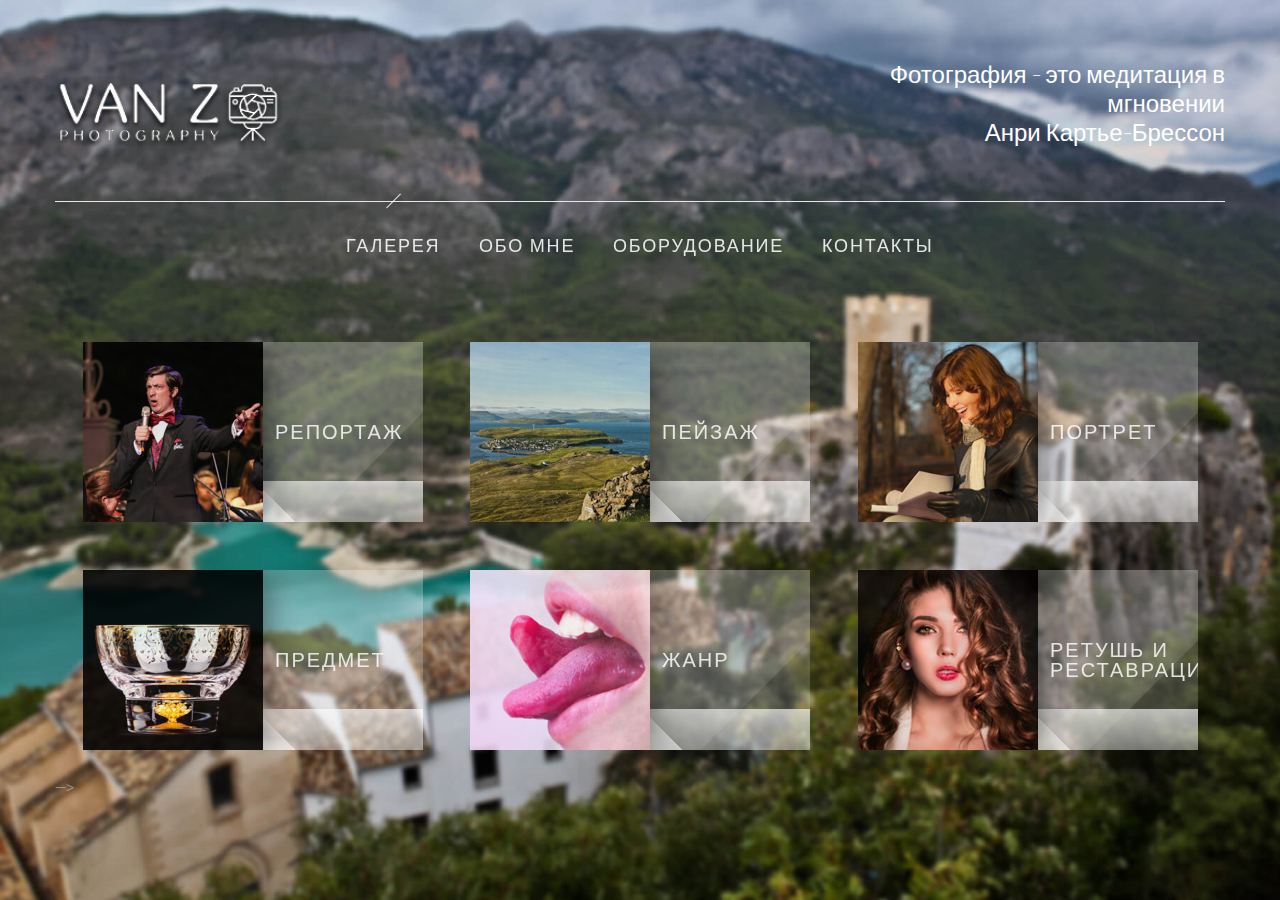
==== commit 515b3b65: "van wants money" ====
--- a/index.html
+++ b/index.html
@@ -26,6 +26,7 @@
       position: relative;
       z-index: 1;
     }
+
     html.ie-10 .ie-panel,
     html.lt-ie-10 .ie-panel {
       display: block;
@@ -72,10 +73,10 @@
           <!-- Nav tabs-->
           <ul class="nav nav-tabs">
             <li class="nav-item" role="presentation"><a class="nav-link active" href="#tabs-1-1" data-toggle="tab"><span
-                  class="nav-link-main">Фото</span></a></li>
-            <li class="nav-item" role="presentation"><a class="nav-link" href="#tabs-1-2" data-toggle="tab"><span
-                  class="nav-link-main">Ретушь</span></a></li>
-          <!--  <li class="nav-item" role="presentation"><a class="nav-link" href="#tabs-1-3" data-toggle="tab"><span
+                  class="nav-link-main">Галерея</span></a></li>
+            <!-- <li class="nav-item" role="presentation"><a class="nav-link" href="#tabs-1-2" data-toggle="tab"><span
+                  class="nav-link-main">Ретушь</span></a></li> -->
+            <!--  <li class="nav-item" role="presentation"><a class="nav-link" href="#tabs-1-3" data-toggle="tab"><span
                   class="nav-link-main">Дизайн</span></a></li> -->
             <li class="nav-item" role="presentation"><a class="nav-link" href="#tabs-1-4" data-toggle="tab"><span
                   class="nav-link-main">Обо мне</span></a></li>
@@ -93,15 +94,18 @@
                 <ul class="nav nav-tabs">
                   <li class="nav-item" role="presentation">
                     <a class="nav-link" href="#tabs-gallery-1" data-toggle="tab"><img
-                        src="images/covers/reportage_cover.jpg" alt="" width="180" height="180" /><span>Репортаж</span></a>
+                        src="images/covers/reportage_cover.jpg" alt="" width="180"
+                        height="180" /><span>Репортаж</span></a>
                   </li>
                   <li class="nav-item" role="presentation">
                     <a class="nav-link" href="#tabs-gallery-2" data-toggle="tab"><img
-                        src="images/covers/landscape_cover.jpg" alt="" width="180" height="180" /><span>Пейзаж</span></a>
+                        src="images/covers/landscape_cover.jpg" alt="" width="180"
+                        height="180" /><span>Пейзаж</span></a>
                   </li>
                   <li class="nav-item" role="presentation">
                     <a class="nav-link" href="#tabs-gallery-3" data-toggle="tab"><img
-                        src="images/covers/portrait_cover.jpg" alt="" width="180" height="180" /><span>Портрет</span></a>
+                        src="images/covers/portrait_cover.jpg" alt="" width="180"
+                        height="180" /><span>Портрет</span></a>
                   </li>
                   <li class="nav-item" role="presentation">
                     <a class="nav-link" href="#tabs-gallery-4" data-toggle="tab"><img
@@ -111,11 +115,11 @@
                     <a class="nav-link" href="#tabs-gallery-5" data-toggle="tab"><img
                         src="images/covers/other_cover.jpg" alt="" width="180" height="180" /><span>Жанр</span></a>
                   </li>
-                  <!--<li class="nav-item" role="presentation">
-                                        <a class="nav-link" href="#tabs-gallery-6" data-toggle="tab"><img
-                                                src="images/gallery-05-180x180.jpg" alt="" width="180"
-                                                height="180" /><span>City</span></a>
-                                    </li> -->
+                  <li class="nav-item" role="presentation">
+                    <a class="nav-link" href="#tabs-gallery-6" data-toggle="tab"><img
+                        src="images/covers/cover_retouch_portrait.jpg" alt="" width="180" height="180" /><span>Ретушь и
+                        реставрация</span></a>
+                  </li>
                 </ul>
                 <!-- Tab panes-->
                 <div class="tab-content">
@@ -125,74 +129,56 @@
                         <h4>Репортаж</h4>
                         <div class="dots-custom-lifestyle"></div>
                         <a class="back-to-gallery button-link button-link-icon" href="#"><span
-                            class="novi-icon icon icon-primary fa fa-angle-left"></span><span>back
-                            to gallery</span></a>
+                            class="novi-icon icon icon-primary fa fa-angle-left"></span><span>Возврат в
+                            галерею</span></a>
                       </div>
                       <div class="gallery-wrap-inner">
                         <!-- Owl Carousel-->
                         <div class="owl-carousel owl-gallery" data-items="1" data-dots="true" data-nav="false"
                           data-stage-padding="0" data-loop="false" data-margin="0" data-mouse-drag="false"
                           data-lightgallery="group" data-pagination-class=".dots-custom-lifestyle">
-                          <a class="gallery-item" href="images/reportage/1.jpg"
-                            data-lightgallery="item">
-                            <figure><img src="images/reportage/1.jpg" alt="" width="970"
-                                height="524" />
-                            </figure>
-                            <div class="caption"><span class="icon novi-icon fa-expand"></span></div>
-                          </a>
-                          <a class="gallery-item" href="images/reportage/2.jpg"
-                            data-lightgallery="item">
-                            <figure><img src="images/reportage/2.jpg" alt="" width="970"
-                                height="524" />
-                            </figure>
-                            <div class="caption"><span class="icon novi-icon fa-expand"></span></div>
-                          </a>
-                          <a class="gallery-item" href="images/reportage/3.jpg"
-                            data-lightgallery="item">
-                            <figure><img src="images/reportage/3.jpg" alt="" width="970"
-                                height="524" />
-                            </figure>
-                            <div class="caption"><span class="icon novi-icon fa-expand"></span></div>
-                          </a>
-                          <a class="gallery-item" href="images/reportage/4.jpg"
-                            data-lightgallery="item">
-                            <figure><img src="images/reportage/4.jpg" alt="" width="970"
-                                height="524" />
-                            </figure>
-                            <div class="caption"><span class="icon novi-icon fa-expand"></span></div>
-                          </a>
-                          <a class="gallery-item" href="images/reportage/5.jpg"
-                            data-lightgallery="item">
-                            <figure><img src="images/reportage/5.jpg" alt="" width="970"
-                                height="524" />
-                            </figure>
-                            <div class="caption"><span class="icon novi-icon fa-expand"></span></div>
-                          </a>
-                          <a class="gallery-item" href="images/reportage/6.jpg"
-                            data-lightgallery="item">
-                            <figure><img src="images/reportage/6.jpg" alt="" width="970"
-                                height="524" />
-                            </figure>
-                            <div class="caption"><span class="icon novi-icon fa-expand"></span></div>
-                          </a>
-                          <a class="gallery-item" href="images/reportage/7.jpg"
-                            data-lightgallery="item">
-                            <figure><img src="images/reportage/7.jpg" alt="" width="970"
-                                height="524" />
-                            </figure>
-                            <div class="caption"><span class="icon novi-icon fa-expand"></span></div>
-                          </a>
-                          <a class="gallery-item" href="images/reportage/8.jpg"
-                            data-lightgallery="item">
-                            <figure><img src="images/reportage/8.jpg" alt="" width="970"
-                                height="524" />
-                            </figure>
-                            <div class="caption"><span class="icon novi-icon fa-expand"></span></div>
-                          </a>
-                          <a class="gallery-item" href="images/reportage/9.jpg"
-                            data-lightgallery="item">
-                            <figure><img src="images/reportage/9.jpg" alt="" width="970"
-                                height="524" />
+                          <a class="gallery-item" href="images/reportage/1.jpg" data-lightgallery="item">
+                            <figure><img src="images/reportage/1.jpg" alt="" width="970" height="524" />
+                            </figure>
+                            <div class="caption"><span class="icon novi-icon fa-expand"></span></div>
+                          </a>
+                          <a class="gallery-item" href="images/reportage/2.jpg" data-lightgallery="item">
+                            <figure><img src="images/reportage/2.jpg" alt="" width="970" height="524" />
+                            </figure>
+                            <div class="caption"><span class="icon novi-icon fa-expand"></span></div>
+                          </a>
+                          <a class="gallery-item" href="images/reportage/3.jpg" data-lightgallery="item">
+                            <figure><img src="images/reportage/3.jpg" alt="" width="970" height="524" />
+                            </figure>
+                            <div class="caption"><span class="icon novi-icon fa-expand"></span></div>
+                          </a>
+                          <a class="gallery-item" href="images/reportage/4.jpg" data-lightgallery="item">
+                            <figure><img src="images/reportage/4.jpg" alt="" width="970" height="524" />
+                            </figure>
+                            <div class="caption"><span class="icon novi-icon fa-expand"></span></div>
+                          </a>
+                          <a class="gallery-item" href="images/reportage/5.jpg" data-lightgallery="item">
+                            <figure><img src="images/reportage/5.jpg" alt="" width="970" height="524" />
+                            </figure>
+                            <div class="caption"><span class="icon novi-icon fa-expand"></span></div>
+                          </a>
+                          <a class="gallery-item" href="images/reportage/6.jpg" data-lightgallery="item">
+                            <figure><img src="images/reportage/6.jpg" alt="" width="970" height="524" />
+                            </figure>
+                            <div class="caption"><span class="icon novi-icon fa-expand"></span></div>
+                          </a>
+                          <a class="gallery-item" href="images/reportage/7.jpg" data-lightgallery="item">
+                            <figure><img src="images/reportage/7.jpg" alt="" width="970" height="524" />
+                            </figure>
+                            <div class="caption"><span class="icon novi-icon fa-expand"></span></div>
+                          </a>
+                          <a class="gallery-item" href="images/reportage/8.jpg" data-lightgallery="item">
+                            <figure><img src="images/reportage/8.jpg" alt="" width="970" height="524" />
+                            </figure>
+                            <div class="caption"><span class="icon novi-icon fa-expand"></span></div>
+                          </a>
+                          <a class="gallery-item" href="images/reportage/9.jpg" data-lightgallery="item">
+                            <figure><img src="images/reportage/9.jpg" alt="" width="970" height="524" />
                             </figure>
                             <div class="caption"><span class="icon novi-icon fa-expand"></span></div>
                           </a>
@@ -206,66 +192,56 @@
                       <div class="gallery-wrap-inner">
                         <h4>Пейзаж</h4>
                         <div class="dots-custom-portrait"></div><a class="back-to-gallery button-link button-link-icon"
-                          href="#"><span class="novi-icon icon icon-primary fa fa-angle-left"></span><span>back
-                            to gallery</span></a>
+                          href="#"><span class="novi-icon icon icon-primary fa fa-angle-left"></span><span>Возврат в
+                            галерею</span></a>
                       </div>
                       <div class="gallery-wrap-inner">
                         <!-- Owl Carousel-->
                         <div class="owl-carousel owl-gallery" data-items="1" data-dots="true" data-nav="false"
                           data-stage-padding="0" data-loop="false" data-margin="0" data-mouse-drag="false"
                           data-lightgallery="group" data-pagination-class=".dots-custom-portrait">
-                          <a class="gallery-item" href="images/landscape/1.jpg"
-                            data-lightgallery="item">
+                          <a class="gallery-item" href="images/landscape/1.jpg" data-lightgallery="item">
                             <figure><img src="images/landscape/1.jpg" alt="" width="970" height="524" />
                             </figure>
                             <div class="caption"><span class="icon novi-icon fa-expand"></span></div>
                           </a>
-                          <a class="gallery-item" href="images/landscape/2.jpg"
-                            data-lightgallery="item">
+                          <a class="gallery-item" href="images/landscape/2.jpg" data-lightgallery="item">
                             <figure><img src="images/landscape/2.jpg" alt="" width="970" height="524" />
                             </figure>
                             <div class="caption"><span class="icon novi-icon fa-expand"></span></div>
                           </a>
-                          <a class="gallery-item" href="images/landscape/3.jpg"
-                            data-lightgallery="item">
+                          <a class="gallery-item" href="images/landscape/3.jpg" data-lightgallery="item">
                             <figure><img src="images/landscape/3.jpg" alt="" width="970" height="524" />
                             </figure>
                             <div class="caption"><span class="icon novi-icon fa-expand"></span></div>
                           </a>
-                          <a class="gallery-item" href="images/landscape/4.jpg"
-                            data-lightgallery="item">
+                          <a class="gallery-item" href="images/landscape/4.jpg" data-lightgallery="item">
                             <figure><img src="images/landscape/4.jpg" alt="" width="970" height="524" />
                             </figure>
                             <div class="caption"><span class="icon novi-icon fa-expand"></span></div>
                           </a>
-                          <a class="gallery-item" href="images/landscape/5.jpg"
-                            data-lightgallery="item">
+                          <a class="gallery-item" href="images/landscape/5.jpg" data-lightgallery="item">
                             <figure><img src="images/landscape/5.jpg" alt="" width="970" height="524" />
                             </figure>
                             <div class="caption"><span class="icon novi-icon fa-expand"></span></div>
                           </a>
-                          <a class="gallery-item" href="images/landscape/6.jpg"
-                            data-lightgallery="item">
+                          <a class="gallery-item" href="images/landscape/6.jpg" data-lightgallery="item">
                             <figure><img src="images/landscape/6.jpg" alt="" width="970" height="524" />
                             </figure>
                             <div class="caption"><span class="icon novi-icon fa-expand"></span></div>
                           </a>
-                          <a class="gallery-item" href="images/landscape/7.jpg"
-                            data-lightgallery="item">
+                          <a class="gallery-item" href="images/landscape/7.jpg" data-lightgallery="item">
                             <figure><img src="images/landscape/7.jpg" alt="" width="970" height="524" />
                             </figure>
                             <div class="caption"><span class="icon novi-icon fa-expand"></span></div>
                           </a>
-                          <a class="gallery-item" href="images/landscape/8.jpg"
-                            data-lightgallery="item">
+                          <a class="gallery-item" href="images/landscape/8.jpg" data-lightgallery="item">
                             <figure><img src="images/landscape/8.jpg" alt="" width="970" height="524" />
                             </figure>
                             <div class="caption"><span class="icon novi-icon fa-expand"></span></div>
                           </a>
-                          <a class="gallery-item" href="images/landscape/9.jpg"
-                            data-lightgallery="item">
-                            <figure><img src="images/landscape/9.jpg" alt="" width="970"
-                                height="524" />
+                          <a class="gallery-item" href="images/landscape/9.jpg" data-lightgallery="item">
+                            <figure><img src="images/landscape/9.jpg" alt="" width="970" height="524" />
                             </figure>
                             <div class="caption"><span class="icon novi-icon fa-expand"></span></div>
                           </a>
@@ -279,8 +255,8 @@
                       <div class="gallery-wrap-inner">
                         <h4>Портрет</h4>
                         <div class="dots-custom-fashion"></div><a class="back-to-gallery button-link button-link-icon"
-                          href="#"><span class="novi-icon icon icon-primary fa fa-angle-left"></span><span>back
-                            to gallery</span></a>
+                          href="#"><span class="novi-icon icon icon-primary fa fa-angle-left"></span><span>Возврат в
+                            галерею</span></a>
                       </div>
                       <div class="gallery-wrap-inner">
                         <!-- Owl Carousel-->
@@ -327,10 +303,8 @@
                             </figure>
                             <div class="caption"><span class="icon novi-icon fa-expand"></span></div>
                           </a>
-                          <a class="gallery-item" href="images/portrait/9.jpg"
-                            data-lightgallery="item">
-                            <figure><img src="images/portrait/9.jpg" alt="" width="970"
-                                height="524" />
+                          <a class="gallery-item" href="images/portrait/9.jpg" data-lightgallery="item">
+                            <figure><img src="images/portrait/9.jpg" alt="" width="970" height="524" />
                             </figure>
                             <div class="caption"><span class="icon novi-icon fa-expand"></span></div>
                           </a>
@@ -344,8 +318,8 @@
                       <div class="gallery-wrap-inner">
                         <h4>Предмет</h4>
                         <div class="dots-custom-nature"></div><a class="back-to-gallery button-link button-link-icon"
-                          href="#"><span class="novi-icon icon icon-primary fa fa-angle-left"></span><span>back
-                            to gallery</span></a>
+                          href="#"><span class="novi-icon icon icon-primary fa fa-angle-left"></span><span>Возврат в
+                            галерею</span></a>
                       </div>
                       <div class="gallery-wrap-inner">
                         <!-- Owl Carousel-->
@@ -392,10 +366,8 @@
                             </figure>
                             <div class="caption"><span class="icon novi-icon fa-expand"></span></div>
                           </a>
-                          <a class="gallery-item" href="images/object/9.jpg"
-                            data-lightgallery="item">
-                            <figure><img src="images/object/9.jpg" alt="" width="970"
-                                height="524" />
+                          <a class="gallery-item" href="images/object/9.jpg" data-lightgallery="item">
+                            <figure><img src="images/object/9.jpg" alt="" width="970" height="524" />
                             </figure>
                             <div class="caption"><span class="icon novi-icon fa-expand"></span></div>
                           </a>
@@ -409,8 +381,8 @@
                       <div class="gallery-wrap-inner">
                         <h4>Жанр</h4>
                         <div class="dots-custom-city"></div><a class="back-to-gallery button-link button-link-icon"
-                          href="#"><span class="novi-icon icon icon-primary fa fa-angle-left"></span><span>back
-                            to gallery</span></a>
+                          href="#"><span class="novi-icon icon icon-primary fa fa-angle-left"></span><span>Возврат в
+                            галерею</span></a>
                       </div>
                       <div class="gallery-wrap-inner">
                         <!-- Owl Carousel-->
@@ -452,133 +424,87 @@
                             </figure>
                             <div class="caption"><span class="icon novi-icon fa-expand"></span></div>
                           </a>
-                          <a class="gallery-item" href="images/other/8.jpg"
-                            data-lightgallery="item">
-                            <figure><img src="images/other/8.jpg" alt="" width="970"
-                                height="524" />
-                            </figure>
-                            <div class="caption"><span class="icon novi-icon fa-expand"></span></div>
-                          </a>
-                          <a class="gallery-item" href="images/other/9.jpg"
-                            data-lightgallery="item">
-                            <figure><img src="images/other/9.jpg" alt="" width="970"
-                                height="524" />
-                            </figure>
-                            <div class="caption"><span class="icon novi-icon fa-expand"></span></div>
-                          </a>
-                        </div>
-                      </div>
-                    </div>
-                  </div>
-                  <!-- <div class="tab-pane fade" id="tabs-gallery-6">
-                                        <div class="gallery-wrap">
-                                            <div class="gallery-wrap-inner">
-                                                <h4>City</h4>
-                                                <div class="dots-custom-city1"></div><a
-                                                    class="back-to-gallery button-link button-link-icon" href="#"><span
-                                                        class="novi-icon icon icon-primary fa fa-angle-left"></span><span>back
-                                                        to gallery</span></a>
-                                            </div>
-                                           <div class="gallery-wrap-inner">
-                                                 Owl Carousel
-                                                <div class="owl-carousel owl-gallery" data-items="1" data-dots="true"
-                                                    data-nav="false" data-stage-padding="0" data-loop="false"
-                                                    data-margin="0" data-mouse-drag="false" data-lightgallery="group"
-                                                    data-pagination-class=".dots-custom-city1">
-                                                    <a class="gallery-item" href="images/gallery-city-02-970x524.jpg"
-                                                        data-lightgallery="item">
-                                                        <figure><img src="images/gallery-city-02-970x524.jpg" alt=""
-                                                                width="970" height="524" />
-                                                        </figure>
-                                                        <div class="caption"><span
-                                                                class="icon novi-icon fa-expand"></span></div>
-                                                    </a>
-                                                    <a class="gallery-item" href="images/gallery-city-01-970x524.jpg"
-                                                        data-lightgallery="item">
-                                                        <figure><img src="images/gallery-city-01-970x524.jpg" alt=""
-                                                                width="970" height="524" />
-                                                        </figure>
-                                                        <div class="caption"><span
-                                                                class="icon novi-icon fa-expand"></span></div>
-                                                    </a>
-                                                    <a class="gallery-item" href="images/gallery-city-03-970x524.jpg"
-                                                        data-lightgallery="item">
-                                                        <figure><img src="images/gallery-city-03-970x524.jpg" alt=""
-                                                                width="970" height="524" />
-                                                        </figure>
-                                                        <div class="caption"><span
-                                                                class="icon novi-icon fa-expand"></span></div>
-                                                    </a>
-                                                    <a class="gallery-item" href="images/gallery-city-04-970x524.jpg"
-                                                        data-lightgallery="item">
-                                                        <figure><img src="images/gallery-city-04-970x524.jpg" alt=""
-                                                                width="970" height="524" />
-                                                        </figure>
-                                                        <div class="caption"><span
-                                                                class="icon novi-icon fa-expand"></span></div>
-                                                    </a>
-                                                    <a class="gallery-item" href="images/gallery-city-05-970x524.jpg"
-                                                        data-lightgallery="item">
-                                                        <figure><img src="images/gallery-city-05-970x524.jpg" alt=""
-                                                                width="970" height="524" />
-                                                        </figure>
-                                                        <div class="caption"><span
-                                                                class="icon novi-icon fa-expand"></span></div>
-                                                    </a>
-                                                    <a class="gallery-item" href="images/gallery-city-06-970x524.jpg"
-                                                        data-lightgallery="item">
-                                                        <figure><img src="images/gallery-city-06-970x524.jpg" alt=""
-                                                                width="970" height="524" />
-                                                        </figure>
-                                                        <div class="caption"><span
-                                                                class="icon novi-icon fa-expand"></span></div>
-                                                    </a>
-                                                    <a class="gallery-item" href="images/gallery-city-07-970x524.jpg"
-                                                        data-lightgallery="item">
-                                                        <figure><img src="images/gallery-city-07-970x524.jpg" alt=""
-                                                                width="970" height="524" />
-                                                        </figure>
-                                                        <div class="caption"><span
-                                                                class="icon novi-icon fa-expand"></span></div>
-                                                    </a>
-                                                    <a class="gallery-item"
-                                                        href="images/gallery-lifestyle-08-970x524.jpg"
-                                                        data-lightgallery="item">
-                                                        <figure><img src="images/gallery-lifestyle-08-970x524.jpg"
-                                                                alt="" width="970" height="524" />
-                                                        </figure>
-                                                        <div class="caption"><span
-                                                                class="icon novi-icon fa-expand"></span></div>
-                                                    </a>
-                                                    <a class="gallery-item"
-                                                        href="images/gallery-lifestyle-08-970x524.jpg"
-                                                        data-lightgallery="item">
-                                                        <figure><img src="images/gallery-lifestyle-08-970x524.jpg"
-                                                                alt="" width="970" height="524" />
-                                                        </figure>
-                                                        <div class="caption"><span
-                                                                class="icon novi-icon fa-expand"></span></div>
-                                                    </a>
-                                                </div>
-                                            </div> 
-                                        </div>
-                                    </div> -->
+                          <a class="gallery-item" href="images/other/8.jpg" data-lightgallery="item">
+                            <figure><img src="images/other/8.jpg" alt="" width="970" height="524" />
+                            </figure>
+                            <div class="caption"><span class="icon novi-icon fa-expand"></span></div>
+                          </a>
+                          <a class="gallery-item" href="images/other/9.jpg" data-lightgallery="item">
+                            <figure><img src="images/other/9.jpg" alt="" width="970" height="524" />
+                            </figure>
+                            <div class="caption"><span class="icon novi-icon fa-expand"></span></div>
+                          </a>
+                        </div>
+                      </div>
+                    </div>
+                  </div>
+                  <div class="tab-pane fade" id="tabs-gallery-6">
+                    <div class="gallery-wrap">
+                      <div class="gallery-wrap-inner">
+                        <h4>Ретушь и реставрация</h4>
+                        <div class="dots-custom-foobo"></div><a class="back-to-gallery button-link button-link-icon"
+                          href="#"><span class="novi-icon icon icon-primary fa fa-angle-left"></span><span>Возврат в
+                            галерею</span></a>
+                      </div>
+                      <div class="gallery-wrap-inner">
+                        
+                        <!-- Owl Carousel -->
+                      
+                        <div class="owl-carousel owl-gallery" data-items="1" data-dots="true" data-nav="false"
+                          data-stage-padding="0" data-loop="false" data-margin="0" data-mouse-drag="false"
+                          data-lightgallery="group" data-pagination-class=".dots-custom-foobo">
+                          <a class="gallery-item" href="images/portrait_retouch/1.jpg" data-lightgallery="item">
+                            <figure><img src="images/portrait_retouch/1.jpg" alt="" width="970" height="524" />
+                            </figure>
+                            <div class="caption"><span class="icon novi-icon fa-expand"></span></div>
+                          </a>
+                          <a class="gallery-item" href="images/portrait_retouch/2.jpg" data-lightgallery="item">
+                            <figure><img src="images/portrait_retouch/2.jpg" alt="" width="970" height="524" />
+                            </figure>
+                            <div class="caption"><span class="icon novi-icon fa-expand"></span></div>
+                          </a>
+                          <a class="gallery-item" href="images/portrait_retouch/3.jpg" data-lightgallery="item">
+                            <figure><img src="images/portrait_retouch/3.jpg" alt="" width="970" height="524" />
+                            </figure>
+                            <div class="caption"><span class="icon novi-icon fa-expand"></span></div>
+                          </a>
+                          <a class="gallery-item" href="images/restoration/1.jpg" data-lightgallery="item">
+                            <figure><img src="images/restoration/1.jpg" alt="" width="970" height="524" />
+                            </figure>
+                            <div class="caption"><span class="icon novi-icon fa-expand"></span></div>
+                          </a>
+                          <a class="gallery-item" href="images/restoration/2.jpg" data-lightgallery="item">
+                            <figure><img src="images/restoration/2.jpg" alt="" width="970" height="524" />
+                            </figure>
+                            <div class="caption"><span class="icon novi-icon fa-expand"></span></div>
+                          </a>
+                          <a class="gallery-item" href="images/restoration/3.jpg" data-lightgallery="item">
+                            <figure><img src="images/restoration/3.jpg" alt="" width="970" height="524" />
+                            </figure>
+                            <div class="caption"><span class="icon novi-icon fa-expand"></span></div>
+                          </a>
+                        </div>
+                      </div>
+                    </div>
+                  </div>
                 </div>
               </div>
             </div>
-            <div class="tab-pane fade" id="tabs-1-2">
+            <div class="tab-pane fade" id="tabs-1-2"> 
               <div class="tabs-custom tabs-horizontal tabs-gallery hide-on-modal" id="tabs-galery">
                 <!-- Nav tabs-->
                 <ul class="nav nav-tabs">
                   <li class="nav-item" role="presentation">
                     <a class="nav-link" href="#tabs-gallery-7" data-toggle="tab"><img
-                        src="images/covers/cover_retouch_portrait.jpg" alt="" width="180" height="180" /><span>Портретная</span></a>
+                        src="images/covers/cover_retouch_portrait.jpg" alt="" width="180"
+                        height="180" /><span>Портретная</span></a>
                   </li>
                   <li class="nav-item" role="presentation">
                     <a class="nav-link" href="#tabs-gallery-8" data-toggle="tab"><img
-                        src="images/covers/cover_restoration.jpg" alt="" width="180" height="180" /><span>Реставрация</span></a>
+                        src="images/covers/cover_restoration.jpg" alt="" width="180"
+                        height="180" /><span>Реставрация</span></a>
                   </li>
-               <!--   <li class="nav-item" role="presentation">
+                  <!--   <li class="nav-item" role="presentation">
                     <a class="nav-link" href="#tabs-gallery-9" data-toggle="tab"><img
                         src="images/gallery-03-180x180.jpg" alt="" width="180" height="180" /><span>Fashion</span></a>
                   </li> -->
@@ -590,53 +516,41 @@
                       <div class="gallery-wrap-inner">
                         <h4>Портретная</h4>
                         <div class="dots-custom-foobar"></div><a class="back-to-gallery button-link button-link-icon"
-                          href="#"><span class="novi-icon icon icon-primary fa fa-angle-left"></span><span>back
-                            to gallery</span></a>
+                          href="#"><span class="novi-icon icon icon-primary fa fa-angle-left"></span><span>Возврат в
+                            галерею</span></a>
                       </div>
                       <div class="gallery-wrap-inner">
                         <!-- Owl Carousel-->
                         <div class="owl-carousel owl-gallery" data-items="1" data-dots="true" data-nav="false"
                           data-stage-padding="0" data-loop="false" data-margin="0" data-mouse-drag="false"
                           data-lightgallery="group" data-pagination-class=".dots-custom-foobar">
-                          <a class="gallery-item" href="images/portrait_retouch/1.jpg"
-                            data-lightgallery="item">
-                            <figure><img src="images/portrait_retouch/1.jpg" alt="" width="970"
-                                height="524" />
-                            </figure>
-                            <div class="caption"><span class="icon novi-icon fa-expand"></span></div>
-                          </a>
-                          <a class="gallery-item" href="images/portrait_retouch/2.jpg"
-                            data-lightgallery="item">
-                            <figure><img src="images/portrait_retouch/2.jpg" alt="" width="970"
-                                height="524" />
-                            </figure>
-                            <div class="caption"><span class="icon novi-icon fa-expand"></span></div>
-                          </a>
-                          <a class="gallery-item" href="images/portrait_retouch/3.jpg"
-                            data-lightgallery="item">
-                            <figure><img src="images/portrait_retouch/3.jpg" alt="" width="970"
-                                height="524" />
-                            </figure>
-                            <div class="caption"><span class="icon novi-icon fa-expand"></span></div>
-                          </a>
-                          <a class="gallery-item" href="images/portrait_retouch/4.jpg"
-                            data-lightgallery="item">
-                            <figure><img src="images/portrait_retouch/4.jpg" alt="" width="970"
-                                height="524" />
-                            </figure>
-                            <div class="caption"><span class="icon novi-icon fa-expand"></span></div>
-                          </a>
-                          <a class="gallery-item" href="images/portrait_retouch/5.jpg"
-                            data-lightgallery="item">
-                            <figure><img src="images/portrait_retouch/5.jpg" alt="" width="970"
-                                height="524" />
-                            </figure>
-                            <div class="caption"><span class="icon novi-icon fa-expand"></span></div>
-                          </a>
-                          <a class="gallery-item" href="images/portrait_retouch/6.jpg"
-                            data-lightgallery="item">
-                            <figure><img src="images/portrait_retouch/6.jpg" alt="" width="970"
-                                height="524" />
+                          <a class="gallery-item" href="images/portrait_retouch/1.jpg" data-lightgallery="item">
+                            <figure><img src="images/portrait_retouch/1.jpg" alt="" width="970" height="524" />
+                            </figure>
+                            <div class="caption"><span class="icon novi-icon fa-expand"></span></div>
+                          </a>
+                          <a class="gallery-item" href="images/portrait_retouch/2.jpg" data-lightgallery="item">
+                            <figure><img src="images/portrait_retouch/2.jpg" alt="" width="970" height="524" />
+                            </figure>
+                            <div class="caption"><span class="icon novi-icon fa-expand"></span></div>
+                          </a>
+                          <a class="gallery-item" href="images/portrait_retouch/3.jpg" data-lightgallery="item">
+                            <figure><img src="images/portrait_retouch/3.jpg" alt="" width="970" height="524" />
+                            </figure>
+                            <div class="caption"><span class="icon novi-icon fa-expand"></span></div>
+                          </a>
+                          <a class="gallery-item" href="images/portrait_retouch/4.jpg" data-lightgallery="item">
+                            <figure><img src="images/portrait_retouch/4.jpg" alt="" width="970" height="524" />
+                            </figure>
+                            <div class="caption"><span class="icon novi-icon fa-expand"></span></div>
+                          </a>
+                          <a class="gallery-item" href="images/portrait_retouch/5.jpg" data-lightgallery="item">
+                            <figure><img src="images/portrait_retouch/5.jpg" alt="" width="970" height="524" />
+                            </figure>
+                            <div class="caption"><span class="icon novi-icon fa-expand"></span></div>
+                          </a>
+                          <a class="gallery-item" href="images/portrait_retouch/6.jpg" data-lightgallery="item">
+                            <figure><img src="images/portrait_retouch/6.jpg" alt="" width="970" height="524" />
                             </figure>
                             <div class="caption"><span class="icon novi-icon fa-expand"></span></div>
                           </a>
@@ -650,46 +564,40 @@
                       <div class="gallery-wrap-inner">
                         <h4>Реставрация</h4>
                         <div class="dots-custom-poop"></div><a class="back-to-gallery button-link button-link-icon"
-                          href="#"><span class="novi-icon icon icon-primary fa fa-angle-left"></span><span>back
-                            to gallery</span></a>
+                          href="#"><span class="novi-icon icon icon-primary fa fa-angle-left"></span><span>Возврат в
+                            галерею</span></a>
                       </div>
                       <div class="gallery-wrap-inner">
                         <!-- Owl Carousel-->
                         <div class="owl-carousel owl-gallery" data-items="1" data-dots="true" data-nav="false"
                           data-stage-padding="0" data-loop="false" data-margin="0" data-mouse-drag="false"
                           data-lightgallery="group" data-pagination-class=".dots-custom-poop">
-                          <a class="gallery-item" href="images/restoration/1.jpg"
-                            data-lightgallery="item">
+                          <a class="gallery-item" href="images/restoration/1.jpg" data-lightgallery="item">
                             <figure><img src="images/restoration/1.jpg" alt="" width="970" height="524" />
                             </figure>
                             <div class="caption"><span class="icon novi-icon fa-expand"></span></div>
                           </a>
-                          <a class="gallery-item" href="images/restoration/2.jpg"
-                            data-lightgallery="item">
+                          <a class="gallery-item" href="images/restoration/2.jpg" data-lightgallery="item">
                             <figure><img src="images/restoration/2.jpg" alt="" width="970" height="524" />
                             </figure>
                             <div class="caption"><span class="icon novi-icon fa-expand"></span></div>
                           </a>
-                          <a class="gallery-item" href="images/restoration/3.jpg"
-                            data-lightgallery="item">
+                          <a class="gallery-item" href="images/restoration/3.jpg" data-lightgallery="item">
                             <figure><img src="images/restoration/3.jpg" alt="" width="970" height="524" />
                             </figure>
                             <div class="caption"><span class="icon novi-icon fa-expand"></span></div>
                           </a>
-                          <a class="gallery-item" href="images/restoration/4.jpg"
-                            data-lightgallery="item">
+                          <a class="gallery-item" href="images/restoration/4.jpg" data-lightgallery="item">
                             <figure><img src="images/restoration/4.jpg" alt="" width="970" height="524" />
                             </figure>
                             <div class="caption"><span class="icon novi-icon fa-expand"></span></div>
                           </a>
-                          <a class="gallery-item" href="images/restoration/5.jpg"
-                            data-lightgallery="item">
+                          <a class="gallery-item" href="images/restoration/5.jpg" data-lightgallery="item">
                             <figure><img src="images/restoration/5.jpg" alt="" width="970" height="524" />
                             </figure>
                             <div class="caption"><span class="icon novi-icon fa-expand"></span></div>
                           </a>
-                          <a class="gallery-item" href="images/restoration/6.jpg"
-                            data-lightgallery="item">
+                          <a class="gallery-item" href="images/restoration/6.jpg" data-lightgallery="item">
                             <figure><img src="images/restoration/6.jpg" alt="" width="970" height="524" />
                             </figure>
                             <div class="caption"><span class="icon novi-icon fa-expand"></span></div>
@@ -705,8 +613,8 @@
                       <div class="gallery-wrap-inner">
                         <h4>Fashion</h4>
                         <div class="dots-custom-fat"></div><a class="back-to-gallery button-link button-link-icon"
-                          href="#"><span class="novi-icon icon icon-primary fa fa-angle-left"></span><span>back
-                            to gallery</span></a>
+                          href="#"><span class="novi-icon icon icon-primary fa fa-angle-left"></span><span>Возврат в
+                            галерею</span></a>
                       </div>
                       <div class="gallery-wrap-inner">
                         <!-- Owl Carousel-->
@@ -754,8 +662,8 @@
                       <div class="gallery-wrap-inner">
                         <h4>Nature</h4>
                         <div class="dots-custom-navi"></div><a class="back-to-gallery button-link button-link-icon"
-                          href="#"><span class="novi-icon icon icon-primary fa fa-angle-left"></span><span>back
-                            to gallery</span></a>
+                          href="#"><span class="novi-icon icon icon-primary fa fa-angle-left"></span><span>Возврат в
+                            галерею</span></a>
                       </div>
                       <div class="gallery-wrap-inner">
                         <!-- Owl Carousel-->
@@ -801,7 +709,7 @@
 
                 </div>
               </div>
-            </div>
+            </div> -->
             <div class="tab-pane fade" id="tabs-1-3">
               <div class="tabs-custom tabs-horizontal tabs-gallery hide-on-modal" id="tabs-galery">
                 <!-- Nav tabs-->
@@ -826,8 +734,8 @@
                       <div class="gallery-wrap-inner">
                         <h4>Lifestyle</h4>
                         <div class="dots-custom-liver"></div><a class="back-to-gallery button-link button-link-icon"
-                          href="#"><span class="novi-icon icon icon-primary fa fa-angle-left"></span><span>back
-                            to gallery</span></a>
+                          href="#"><span class="novi-icon icon icon-primary fa fa-angle-left"></span><span>Возврат в
+                            галерею</span></a>
                       </div>
                       <div class="gallery-wrap-inner">
                         <!-- Owl Carousel-->
@@ -887,8 +795,8 @@
                       <div class="gallery-wrap-inner">
                         <h4>Portrait</h4>
                         <div class="dots-custom-ponos"></div><a class="back-to-gallery button-link button-link-icon"
-                          href="#"><span class="novi-icon icon icon-primary fa fa-angle-left"></span><span>back
-                            to gallery</span></a>
+                          href="#"><span class="novi-icon icon icon-primary fa fa-angle-left"></span><span>Возврат в
+                            галерею</span></a>
                       </div>
                       <div class="gallery-wrap-inner">
                         <!-- Owl Carousel-->
@@ -942,8 +850,8 @@
                       <div class="gallery-wrap-inner">
                         <h4>Fashion</h4>
                         <div class="dots-custom-fari"></div><a class="back-to-gallery button-link button-link-icon"
-                          href="#"><span class="novi-icon icon icon-primary fa fa-angle-left"></span><span>back
-                            to gallery</span></a>
+                          href="#"><span class="novi-icon icon icon-primary fa fa-angle-left"></span><span>Возврат в
+                            галерею</span></a>
                       </div>
                       <div class="gallery-wrap-inner">
                         <!-- Owl Carousel-->
@@ -991,8 +899,8 @@
                       <div class="gallery-wrap-inner">
                         <h4>Nature</h4>
                         <div class="dots-custom-nat"></div><a class="back-to-gallery button-link button-link-icon"
-                          href="#"><span class="novi-icon icon icon-primary fa fa-angle-left"></span><span>back
-                            to gallery</span></a>
+                          href="#"><span class="novi-icon icon icon-primary fa fa-angle-left"></span><span>Возврат в
+                            галерею</span></a>
                       </div>
                       <div class="gallery-wrap-inner">
                         <!-- Owl Carousel-->
@@ -1049,8 +957,8 @@
                       <div class="gallery-wrap-inner">
                         <h4>Citylife</h4>
                         <div class="dots-custom-circus"></div><a class="back-to-gallery button-link button-link-icon"
-                          href="#"><span class="novi-icon icon icon-primary fa fa-angle-left"></span><span>back
-                            to gallery</span></a>
+                          href="#"><span class="novi-icon icon icon-primary fa fa-angle-left"></span><span>Возврат в
+                            галерею</span></a>
                       </div>
                       <div class="gallery-wrap-inner">
                         <!-- Owl Carousel-->
@@ -1108,10 +1016,11 @@
                       </figure>
                     </div>
                     <div class="col-12 col-md-6 col-lg-5">
-                      <p class="subtitle_custom">Привет! Меня зовут Иван и я профессиональный фотограф широкого профиля.</p>
+                      <p class="subtitle_custom">Привет!<br> Меня зовут Иван и я профессиональный фотограф.</p><br>
                       <p>Дипломированный фотокорреспондент ежедневных периодических изданий средств массовой информации.
-Окончил фотофакультет имени Ю.А. Гальперина (Фотожурналистика) в 2012 году. 
-Каждый проект для меня уникален, к процессу отношусь творчески, а результат - всегда высокого уровня.</p>
+                        Окончил фотофакультет имени Ю.А. Гальперина (Фотожурналистика) в 2012 году.
+                        Каждый проект для меня уникален, к процессу отношусь творчески, а результат - всегда высокого
+                        уровня.</p>
                     </div>
                   </div>
                 </div><a class="close-content-box" href="#">x</a>
@@ -1126,11 +1035,17 @@
                       </figure>
                     </div>
                     <div class="col-12 col-md-6 col-lg-5">
-                      <p class="subtitle_custom">Для выполнения вариативных задач я использую высококлассную фототехнику и студийное оборудование ведущих производителей:</p>
-                      <p class="subtitle_custom">Фотокамеры:</p><p> Canon 5D Mark II & Fujifilm X100F
-                      <p class="subtitle_custom">Объективы:</p><p> Canon 24-70 f2.8 L; Canon 100mm Macro f2.8 L; Canon 200mm f2.8 L II
-                      <p class="subtitle_custom">Свет:</p><p> Canon macro ring lite MR-14EX II; Canon speedlite 430EXII
-                      <p class="subtitle_custom">Студия:</p><p> Manfrotto MK190XPRO3-BHQ2; Falcon Eyes ML-40/E27; Falcon Eyes ST-1020А; Falcon Eyes Qlbk-1000;  Falcon Eyes Lfpb-1</p>
+                      <p class="subtitle_custom">Для выполнения вариативных задач я использую высококлассную фототехнику
+                        и студийное оборудование ведущих производителей:</p>
+                      <p class="subtitle_custom">Фотокамеры:</p>
+                      <p> Canon 5D Mark IV & Fujifilm X100F
+                        <p class="subtitle_custom">Объективы:</p>
+                        <p> Canon 24-70 f2.8 L; Canon 100mm Macro f2.8 L; Canon 200mm f2.8 L II
+                          <p class="subtitle_custom">Свет:</p>
+                          <p> Canon macro ring lite MR-14EX II; Canon speedlite 430EXII
+                            <p class="subtitle_custom">Студия:</p>
+                            <p> Manfrotto MK190XPRO3-BHQ2; Falcon Eyes ML-40/E27; Falcon Eyes ST-1020А; Falcon Eyes
+                              Qlbk-1000; Falcon Eyes Lfpb-1</p>
                     </div>
                   </div>
                 </div><a class="close-content-box" href="#">x</a>
@@ -1184,15 +1099,16 @@
                       </div>
                     </form>
                   </div>-->
-           
-              
-            <div class="col-12 col-md-6 col-lg-7">
-                      <figure><img src="images/covers/contacts.png" alt="" width="504" height="369">
-                      </figure>
-                    </div>
+
+
+                  <div class="col-12 col-md-6 col-lg-7">
+                    <figure><img src="images/covers/contacts.png" alt="" width="504" height="369">
+                    </figure>
+                  </div>
                   <div class="col-12 col-md-4">
                     <address class="subtitle_custom">Веду деятельность в<br> г. Санкт-Петербург.</address>
-<p>По вопросам сотрудничества и для оформления заказа, пожалуйста, свяжитесь со мной удобным для Вас способом: </p>
+                    <p>По вопросам сотрудничества и для оформления заказа, пожалуйста, свяжитесь со мной удобным для Вас
+                      способом: </p>
                     <ul class="contact-info">
                       <li><span>Телефон:</span><a href="tel:+79650258728">+7 (965) 025-87-28</a></li>
                       <li><span>E-mail:</span><a href="mailto:vanzphoto@yandex.ru">vanzphoto@yandex.ru</a></li>
@@ -1253,4 +1169,4 @@
   <!-- coded by ragnar-->
 </body>
 
-</html>
+</html>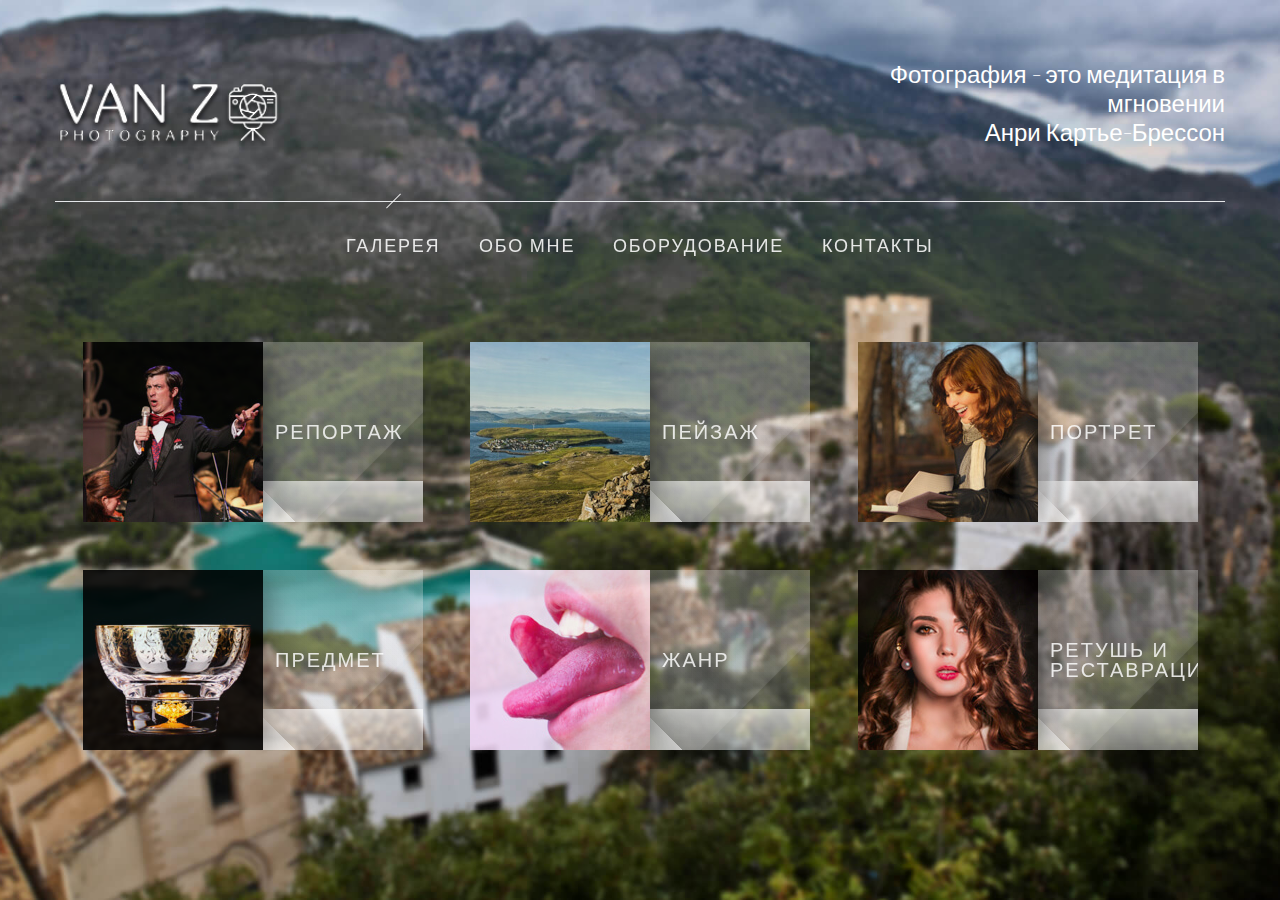
==== commit 7f371a1b: "making form" ====
--- a/index.html
+++ b/index.html
@@ -447,9 +447,9 @@
                             галерею</span></a>
                       </div>
                       <div class="gallery-wrap-inner">
-                        
+
                         <!-- Owl Carousel -->
-                      
+
                         <div class="owl-carousel owl-gallery" data-items="1" data-dots="true" data-nav="false"
                           data-stage-padding="0" data-loop="false" data-margin="0" data-mouse-drag="false"
                           data-lightgallery="group" data-pagination-class=".dots-custom-foobo">
@@ -490,7 +490,7 @@
                 </div>
               </div>
             </div>
-            <div class="tab-pane fade" id="tabs-1-2"> 
+            <div class="tab-pane fade" id="tabs-1-2">
               <div class="tabs-custom tabs-horizontal tabs-gallery hide-on-modal" id="tabs-galery">
                 <!-- Nav tabs-->
                 <ul class="nav nav-tabs">
@@ -709,7 +709,7 @@
 
                 </div>
               </div>
-            </div> -->
+            </div>
             <div class="tab-pane fade" id="tabs-1-3">
               <div class="tabs-custom tabs-horizontal tabs-gallery hide-on-modal" id="tabs-galery">
                 <!-- Nav tabs-->
@@ -1016,7 +1016,7 @@
                       </figure>
                     </div>
                     <div class="col-12 col-md-6 col-lg-5">
-                      <p class="subtitle_custom">Привет!<br> Меня зовут Иван и я профессиональный фотограф.</p><br>
+                      <p class="subtitle_custom">Привет!<br>Меня зовут Иван.<br>Я профессиональный фотограф.</p><br>
                       <p>Дипломированный фотокорреспондент ежедневных периодических изданий средств массовой информации.
                         Окончил фотофакультет имени Ю.А. Гальперина (Фотожурналистика) в 2012 году.
                         Каждый проект для меня уникален, к процессу отношусь творчески, а результат - всегда высокого
@@ -1054,10 +1054,46 @@
             <div class="tab-pane fade" id="tabs-1-5">
               <div class="content-box hide-on-modal">
                 <div class="row row-30 justify-content-center align-items-center">
-                  <!--
                   <div class="col-12 col-md-7">
-                    <form class="rd-mailform text-left" data-form-output="form-output-global" data-form-type="contact"
-                      method="post" action="bat/rd-mailform.php" novalidate="novalidate">
+                    <form name="MyForm" action="mail.php" method="post">
+                      <div class="row row-14 gutters-14">
+                        <div class="form-call">
+                          <div class="form__block">
+                            <p>Имя</p>
+                            <input class="input form__input" name="name" ENGINE="text" />
+                          </div>
+                          <div class="form__block-email">
+                            <p>Электронная почта</p>
+                            <input class="input form__input" name="email" type="text" />
+                          </div>
+                        </div>
+                        <div class="col-12">
+                          <p>Текст сообщения</p>
+                          <textarea name="body"></textarea>
+                          <p><input class="button button-lg button-block button-primary" id="submit" value="Отправить"
+                              type="submit" /></>
+                        </div>
+                      </div>
+                    </form>
+                  </div>
+
+                  <div class="col-12 col-md-4">
+                    <address class="subtitle_custom">Веду деятельность в<br> г. Санкт-Петербург.</address>
+                    <p>По вопросам сотрудничества и для оформления заказа, пожалуйста, свяжитесь со мной удобным для
+                      Вас
+                      способом: </p>
+                    <ul class="contact-info">
+                      <li><span>Телефон:</span><a href="tel:+79650258728">+7 (965) 025-87-28</a></li>
+                      <li><span>E-mail:</span><a href="mailto:vanzphoto@yandex.ru">vanzphoto@yandex.ru</a></li>
+                      <li><span>VK:</span><a href="http://vk.com/vanz101">vk.com/vanz101</a></li>
+                    </ul>
+                  </div>
+                  <a class="close-content-box" href="#">x</a>
+                </div>
+
+
+                <!--  <div class="col-12 col-md-7">
+                    <form class="rd-mailform text-left" action="send.php" method="get">
                       <div class="row row-14 gutters-14">
                         <div class="col-sm-6">
                           <div class="form-wrap">
@@ -1098,33 +1134,13 @@
                         </div>
                       </div>
                     </form>
-                  </div>-->
-
-
-                  <div class="col-12 col-md-6 col-lg-7">
-                    <figure><img src="images/covers/contacts.png" alt="" width="504" height="369">
-                    </figure>
-                  </div>
-                  <div class="col-12 col-md-4">
-                    <address class="subtitle_custom">Веду деятельность в<br> г. Санкт-Петербург.</address>
-                    <p>По вопросам сотрудничества и для оформления заказа, пожалуйста, свяжитесь со мной удобным для Вас
-                      способом: </p>
-                    <ul class="contact-info">
-                      <li><span>Телефон:</span><a href="tel:+79650258728">+7 (965) 025-87-28</a></li>
-                      <li><span>E-mail:</span><a href="mailto:vanzphoto@yandex.ru">vanzphoto@yandex.ru</a></li>
-                      <li><span>VK:</span><a href="http://vk.com/vanz101">vk.com/vanz101</a></li>
-                    </ul>
-                  </div>
-                </div><a class="close-content-box" href="#">x</a>
+                  </div> -->
               </div>
             </div>
-
-
           </div>
         </div>
-      </div>
     </section>
-    <!-- Page Footer-->
+    <!-- Page Footer 
     <div class="modal modal-centered slideUp" id="privacy" tabindex="-1" role="dialog" aria-hidden="true">
       <div class="modal-dialog" role="document">
         <div class="modal-content">
@@ -1159,7 +1175,7 @@
           </div>
         </div>
       </div>
-    </div>
+    </div> -->
   </div>
   <!-- Global Mailform Output-->
   <div class="snackbars" id="form-output-global"></div>
--- a/css/style.css
+++ b/css/style.css
@@ -96,6 +96,14 @@
 	text-decoration: none;
 }
 
+/* custom style */
+
+.form__block-email{
+	margin-left: 29px;
+}
+.form-call{
+	display: flex;
+}
 /*
 *
 * Typography
@@ -302,6 +310,7 @@
 		padding: 50px;
 		max-width: 970px;
 	}
+
 	.content-box-inner {
 		padding-left: 15px;
 		padding-right: 15px;
@@ -312,6 +321,23 @@
 	.content-box .close-modal-content-box {
 		top: 4px;
 		right: 4px;
+	}
+}
+
+@media(max-width:1200px){
+	.form-call{
+		flex-direction: column;
+	}
+	.form__block-email{
+		margin-left: 0;
+	}
+	.col-12 textarea {
+		height: 80px;
+	}
+	.button-lg {
+		padding: 10px 50px;
+		font-size: 13px;
+		line-height: 1;
 	}
 }
 
@@ -982,7 +1008,6 @@
 	display: inline-block;
 	font-weight: 400;
 	font-style: normal;
-	speak: none;
 	text-transform: none;
 }
 
@@ -1658,6 +1683,10 @@
 	}
 }
 
+.form__input{
+	width: 100%;
+    padding-right: 55px;
+}
 .form-output {
 	position: absolute;
 	top: 100%;
@@ -2742,7 +2771,7 @@
 }
 
 .row-14 > * {
-	margin-bottom: 14px;
+	padding-left: 7px;
 }
 
 .row-20 {
@@ -3056,8 +3085,14 @@
 }
 
 .gutters-14 [class*='col-'] {
+	display: flex;
+	flex-direction: column;
 	padding-left: 7px;
 	padding-right: 7px;
+	margin-top: 14px;
+}
+.col-12 textarea{
+	height: 110px;
 }
 
 /*
@@ -4476,7 +4511,6 @@
 
 .lg-icon {
 	font-family: 'lg';
-	speak: none;
 	font-style: normal;
 	font-weight: normal;
 	font-variant: normal;
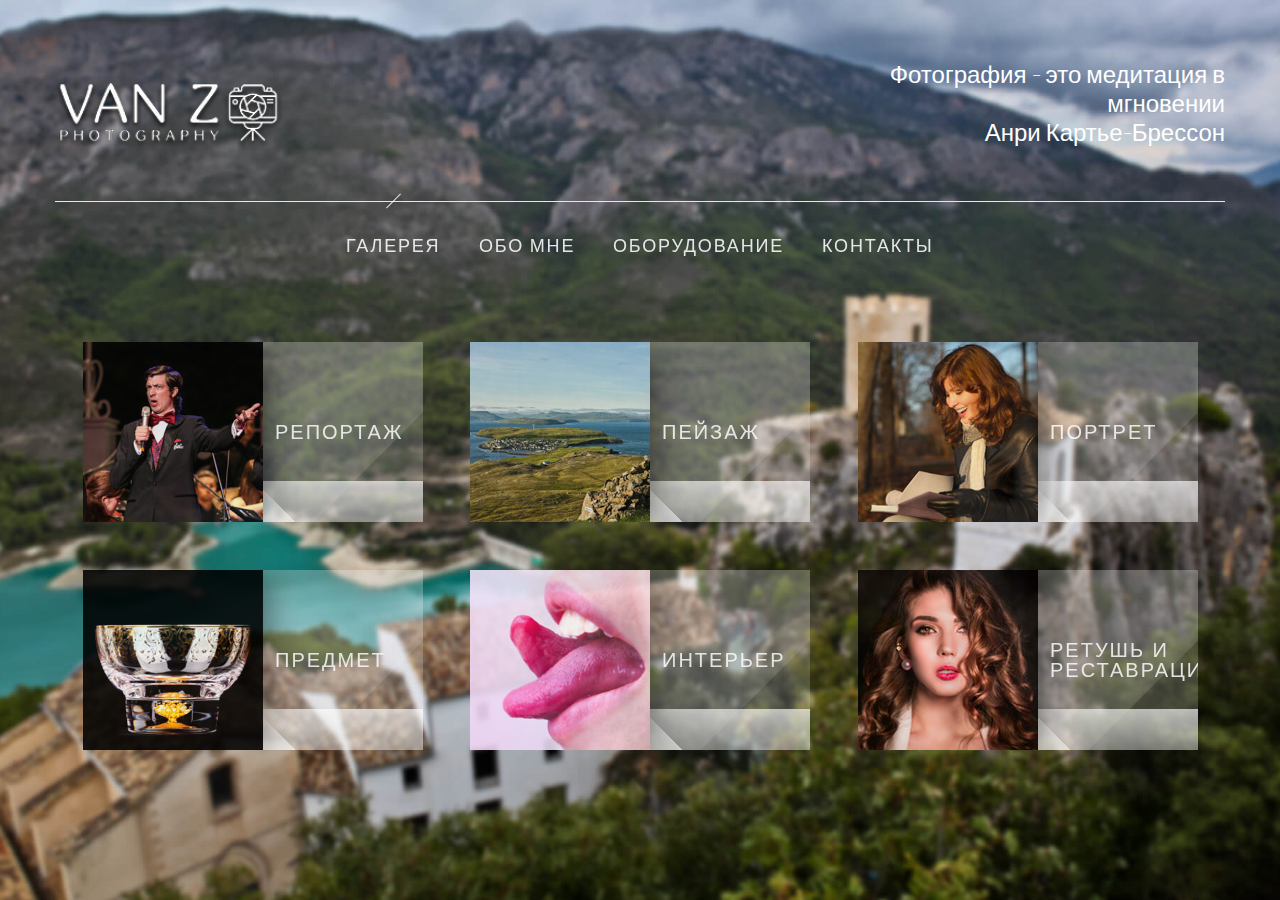
==== commit c06b9a9c: "Add files via upload" ====
--- a/index.html
+++ b/index.html
@@ -113,7 +113,7 @@
                   </li>
                   <li class="nav-item" role="presentation">
                     <a class="nav-link" href="#tabs-gallery-5" data-toggle="tab"><img
-                        src="images/covers/other_cover.jpg" alt="" width="180" height="180" /><span>Жанр</span></a>
+                        src="images/covers/other_cover.jpg" alt="" width="180" height="180" /><span>Интерьер</span></a>
                   </li>
                   <li class="nav-item" role="presentation">
                     <a class="nav-link" href="#tabs-gallery-6" data-toggle="tab"><img
@@ -379,7 +379,7 @@
                   <div class="tab-pane fade" id="tabs-gallery-5">
                     <div class="gallery-wrap">
                       <div class="gallery-wrap-inner">
-                        <h4>Жанр</h4>
+                        <h4>Интерьер</h4>
                         <div class="dots-custom-city"></div><a class="back-to-gallery button-link button-link-icon"
                           href="#"><span class="novi-icon icon icon-primary fa fa-angle-left"></span><span>Возврат в
                             галерею</span></a>
@@ -1071,7 +1071,7 @@
                           <p>Текст сообщения</p>
                           <textarea name="body"></textarea>
                           <p><input class="button button-lg button-block button-primary" id="submit" value="Отправить"
-                              type="submit" /></>
+                              type="submit" />
                         </div>
                       </div>
                     </form>
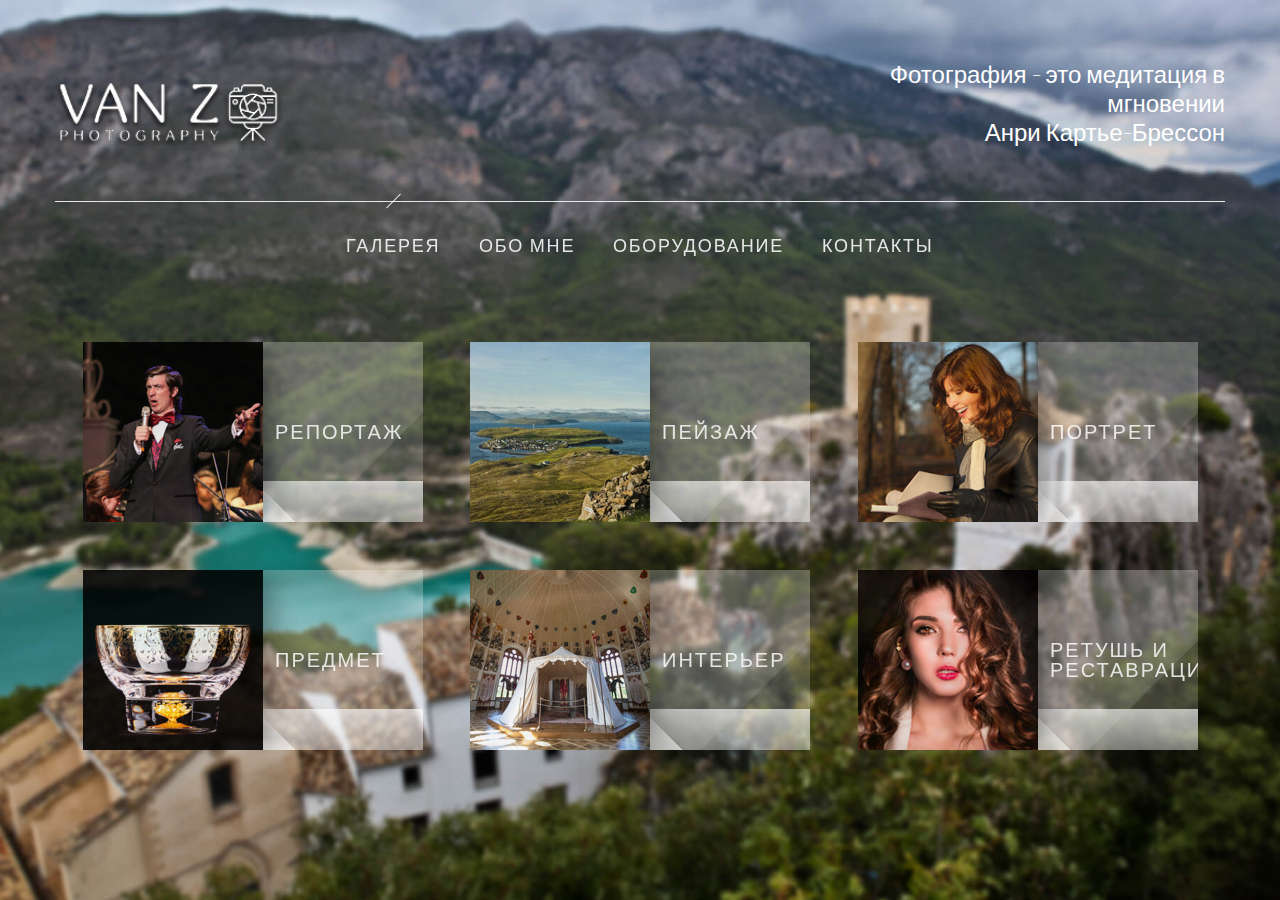
==== commit efe9f696: "Add files via upload" ====
--- a/index.html
+++ b/index.html
@@ -1085,7 +1085,7 @@
                     <ul class="contact-info">
                       <li><span>Телефон:</span><a href="tel:+79650258728">+7 (965) 025-87-28</a></li>
                       <li><span>E-mail:</span><a href="mailto:vanzphoto@yandex.ru">vanzphoto@yandex.ru</a></li>
-                      <li><span>VK:</span><a href="http://vk.com/vanz101">vk.com/vanz101</a></li>
+                      <li><span>Instagram:</span><a href="https://www.instagram.com/vanzphoto/">instagram.com/vanzphoto</a></li>
                     </ul>
                   </div>
                   <a class="close-content-box" href="#">x</a>
